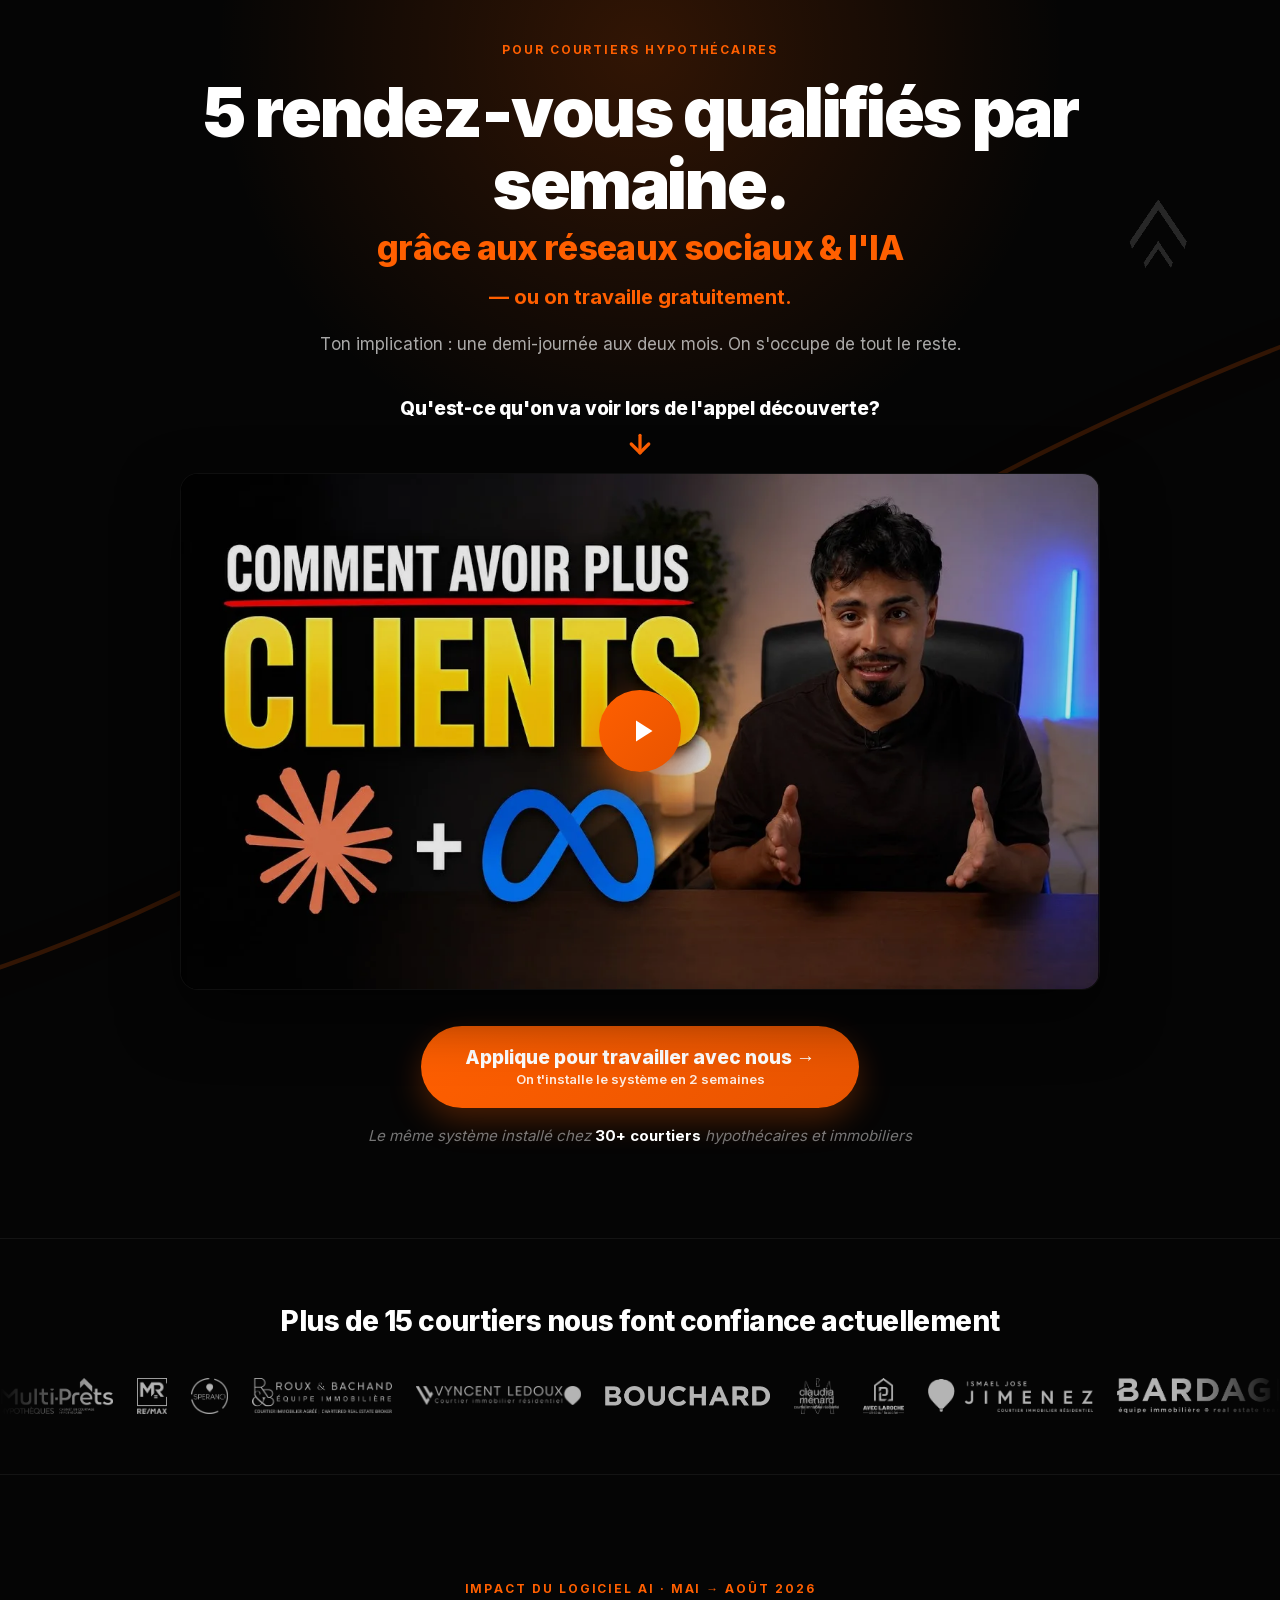
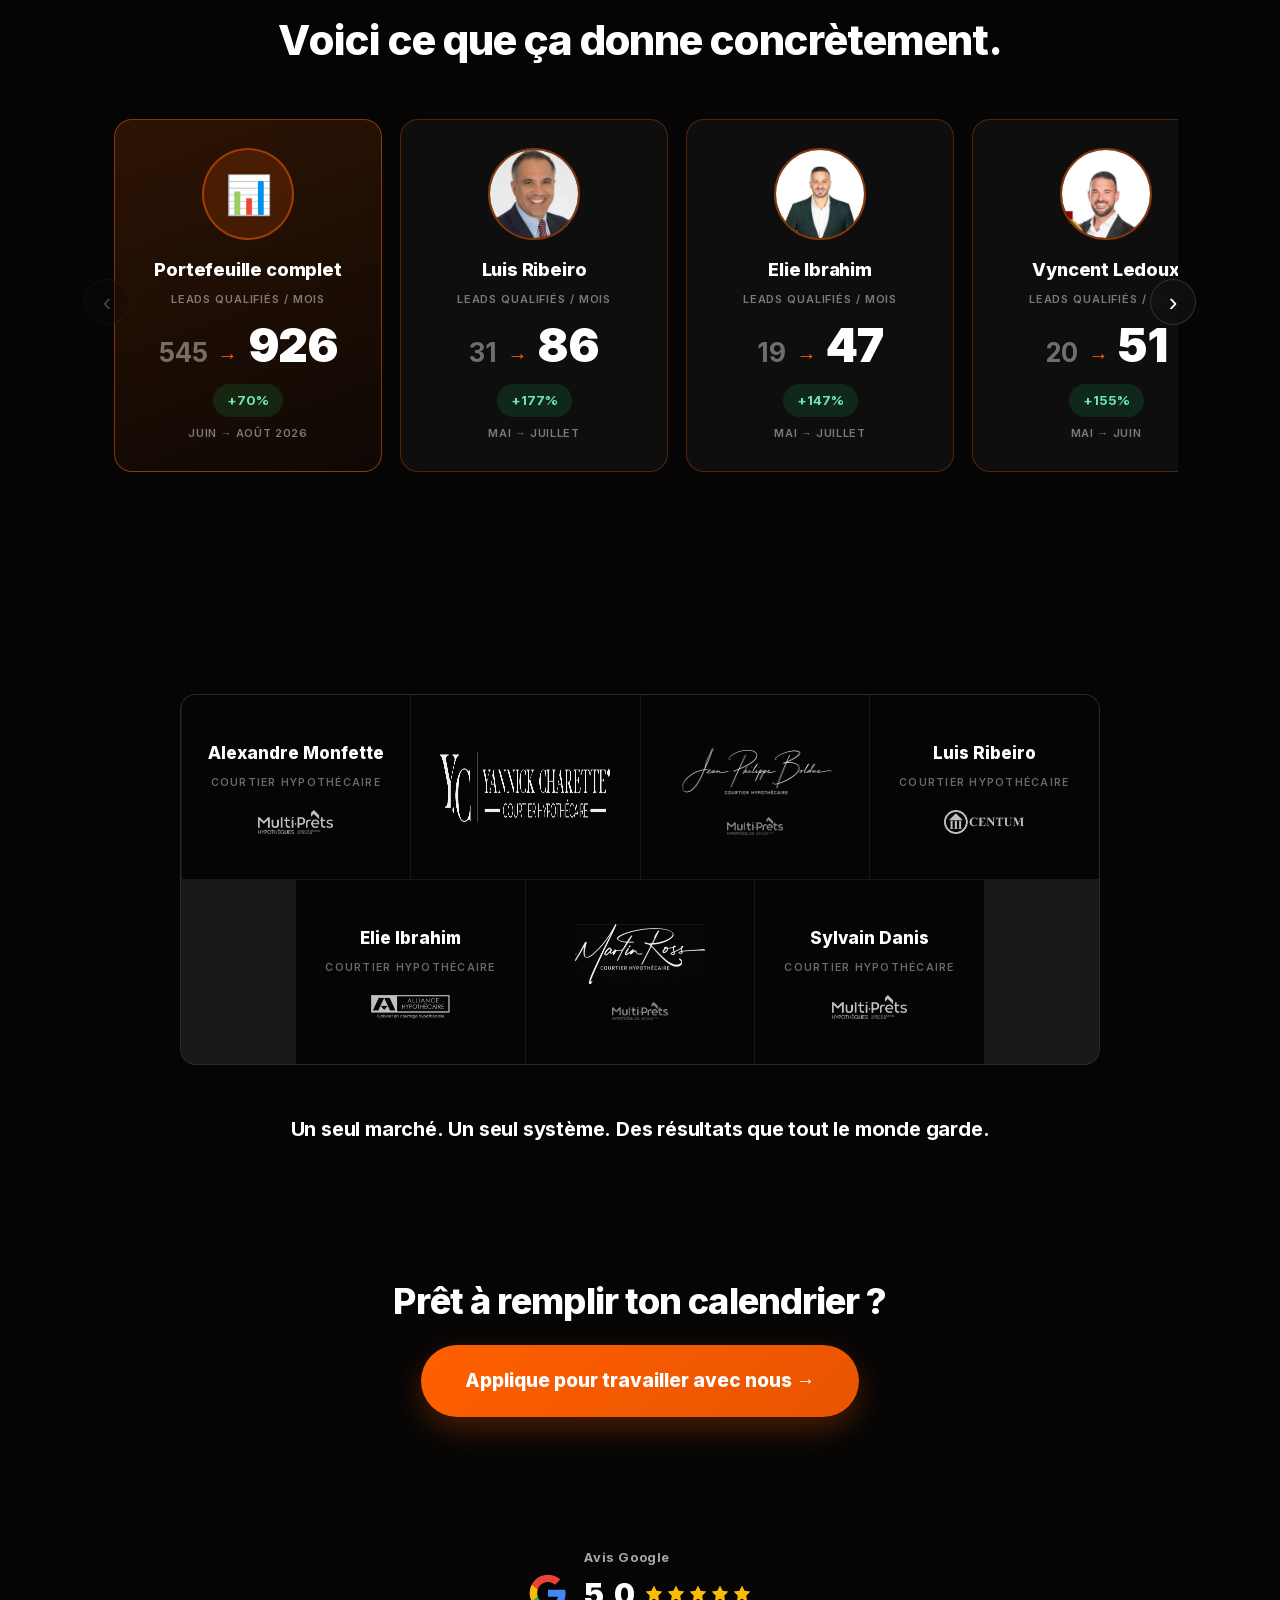
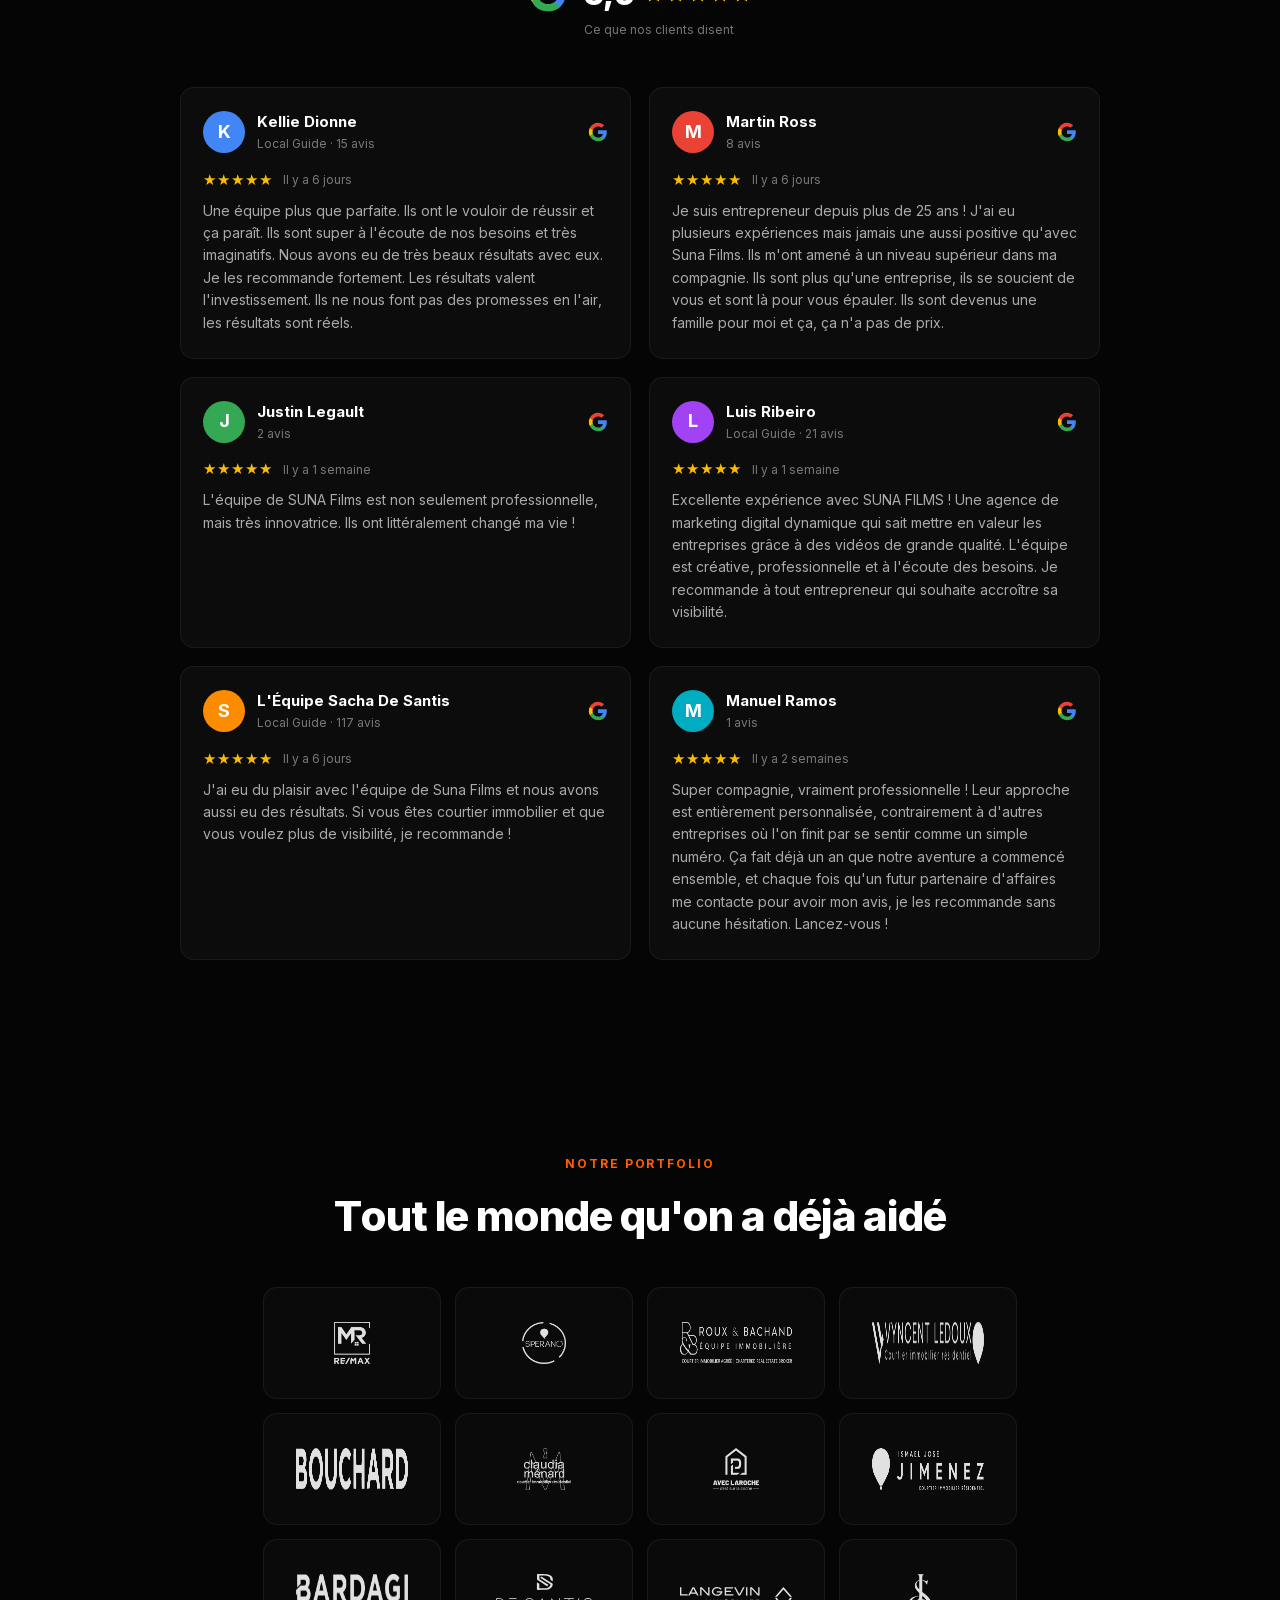
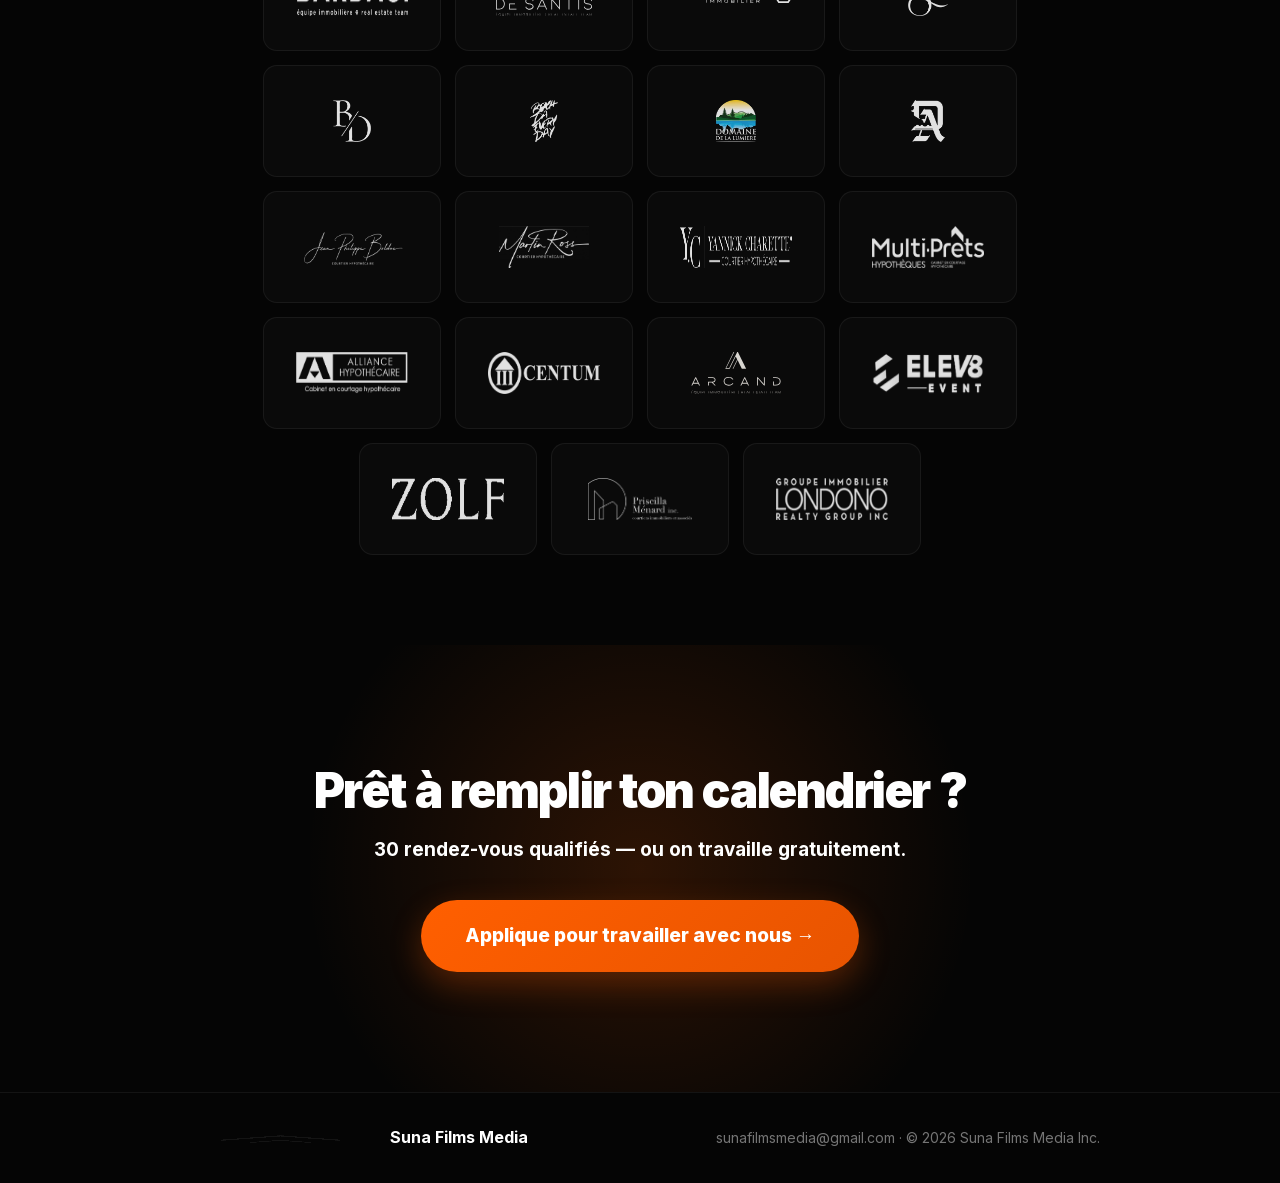
==== index.html @ 37a6407b "Impact: +3 resultats (total portefeuille 926 leads/mois +70%, JP Bolduc, Yannick Charette) - vrais c" ====
<!DOCTYPE html>
<html lang="fr">
<head>
  <meta charset="UTF-8" />
  <meta name="viewport" content="width=device-width, initial-scale=1.0" />
  <title>5 rendez-vous qualifiés par semaine — Suna Films Media</title>
  <meta name="description" content="Pour courtiers hypothécaires : 5 rendez-vous qualifiés par semaine grâce aux réseaux sociaux et l'IA — ou on travaille gratuitement." />

  <!-- Open Graph -->
  <meta property="og:type" content="website" />
  <meta property="og:title" content=" 5 rendez-vous qualifiés par semaine — Suna Films Media" />
  <meta property="og:description" content=" 5 rendez-vous qualifiés par semaine grâce aux réseaux sociaux et l'IA — ou on travaille gratuitement. Installé chez 30+ courtiers." />
  <meta property="og:image" content="/assets/images/sfm-logo.png" />

  <!-- Preconnect YouTube (accélère le VSL) -->
  <link rel="preconnect" href="https://www.youtube.com" />
  <link rel="preconnect" href="https://www.youtube-nocookie.com" />
  <link rel="preconnect" href="https://i.ytimg.com" />
  <link rel="preconnect" href="https://s.ytimg.com" />
  <link rel="dns-prefetch" href="https://www.youtube.com" />
  <link rel="preconnect" href="https://miro.com" />

  <!-- Fonts self-hostées -->
  <link rel="preload" href="/assets/fonts/inter-900.woff2" as="font" type="font/woff2" crossorigin />
  <link rel="preload" href="/assets/fonts/inter-400.woff2" as="font" type="font/woff2" crossorigin />
  <link rel="preload" href="/assets/fonts/inter-800.woff2" as="font" type="font/woff2" crossorigin />
  <style>
/* Inter self-hosté (subset latin) */
@font-face{font-family:'Inter';font-style:normal;font-weight:400;font-display:swap;src:url('/assets/fonts/inter-400.woff2') format('woff2');unicode-range:U+0000-00FF, U+0131, U+0152-0153, U+02BB-02BC, U+02C6, U+02DA, U+02DC, U+0304, U+0308, U+0329, U+2000-206F, U+20AC, U+2122, U+2191, U+2193, U+2212, U+2215, U+FEFF, U+FFFD;}
@font-face{font-family:'Inter';font-style:normal;font-weight:600;font-display:swap;src:url('/assets/fonts/inter-600.woff2') format('woff2');unicode-range:U+0000-00FF, U+0131, U+0152-0153, U+02BB-02BC, U+02C6, U+02DA, U+02DC, U+0304, U+0308, U+0329, U+2000-206F, U+20AC, U+2122, U+2191, U+2193, U+2212, U+2215, U+FEFF, U+FFFD;}
@font-face{font-family:'Inter';font-style:normal;font-weight:700;font-display:swap;src:url('/assets/fonts/inter-700.woff2') format('woff2');unicode-range:U+0000-00FF, U+0131, U+0152-0153, U+02BB-02BC, U+02C6, U+02DA, U+02DC, U+0304, U+0308, U+0329, U+2000-206F, U+20AC, U+2122, U+2191, U+2193, U+2212, U+2215, U+FEFF, U+FFFD;}
@font-face{font-family:'Inter';font-style:normal;font-weight:800;font-display:swap;src:url('/assets/fonts/inter-800.woff2') format('woff2');unicode-range:U+0000-00FF, U+0131, U+0152-0153, U+02BB-02BC, U+02C6, U+02DA, U+02DC, U+0304, U+0308, U+0329, U+2000-206F, U+20AC, U+2122, U+2191, U+2193, U+2212, U+2215, U+FEFF, U+FFFD;}
@font-face{font-family:'Inter';font-style:normal;font-weight:900;font-display:swap;src:url('/assets/fonts/inter-900.woff2') format('woff2');unicode-range:U+0000-00FF, U+0131, U+0152-0153, U+02BB-02BC, U+02C6, U+02DA, U+02DC, U+0304, U+0308, U+0329, U+2000-206F, U+20AC, U+2122, U+2191, U+2193, U+2212, U+2215, U+FEFF, U+FFFD;}

/* ============================================================= */
/* SUNA FILMS MEDIA — Landing /ai                                 */
/* ============================================================= */

:root {
  --bg:          #050505;
  --surface:     #101010;
  --brand:       #FF5F00;
  --brand-dark:  #E85400;
  --text:        #FFFFFF;
  --text-muted:  rgba(255,255,255,0.65);
  --text-dim:    rgba(255,255,255,0.45);
  --border:      rgba(255,255,255,0.06);
  --success:     #22c55e;
  --success-lt:  #6EE7B7;
  --danger:      #FCA5A5;
}

/* ---------- Reset ---------- */
*, *::before, *::after { box-sizing: border-box; margin: 0; padding: 0; }

html { scroll-behavior: smooth; -webkit-text-size-adjust: 100%; }

body {
  background: var(--bg);
  color: var(--text);
  font-family: 'Inter', -apple-system, BlinkMacSystemFont, 'Segoe UI', sans-serif;
  font-size: 16px;
  line-height: 1.6;
  -webkit-font-smoothing: antialiased;
  -moz-osx-font-smoothing: grayscale;
  overflow-x: hidden;
}

img { max-width: 100%; display: block; }
a { color: inherit; text-decoration: none; }

/* ---------- Layout ---------- */
.lp-container {
  width: 100%;
  max-width: 960px;
  margin: 0 auto;
  padding: 0 20px;
}

.lp-section-head { text-align: center; max-width: 780px; margin: 0 auto 48px; }

/* ---------- Typography helpers ---------- */
.lp-eyebrow {
  display: inline-block;
  font-size: 12px;
  font-weight: 700;
  letter-spacing: 0.16em;
  text-transform: uppercase;
  color: var(--brand);
  margin-bottom: 18px;
}

.lp-h2 {
  font-size: clamp(26px, 4vw, 42px);
  font-weight: 800;
  line-height: 1.12;
  letter-spacing: -0.025em;
}

.lp-section-head__sub {
  margin-top: 16px;
  color: var(--text-muted);
  font-size: clamp(15px, 2vw, 17px);
  line-height: 1.6;
}

/* ---------- Buttons ---------- */
.lp-btn {
  display: inline-flex;
  align-items: center;
  justify-content: center;
  gap: 8px;
  font-family: inherit;
  cursor: pointer;
  border: none;
  border-radius: 999px;
  font-weight: 700;
  text-align: center;
  transition: transform 0.2s ease, box-shadow 0.2s ease, background 0.2s ease;
}

.lp-btn--primary {
  background: linear-gradient(135deg, #FF5F00 0%, #E85400 100%);
  color: #fff;
  padding: 15px 30px;
  box-shadow: 0 12px 32px rgba(255,95,0,0.28);
}
.lp-btn--primary:hover {
  transform: translateY(-2px);
  box-shadow: 0 16px 42px rgba(255,95,0,0.45);
}
.lp-btn--primary:disabled {
  opacity: 0.6;
  cursor: not-allowed;
  transform: none;
  box-shadow: 0 12px 32px rgba(255,95,0,0.18);
}

.lp-btn--lg {
  padding: 19px 40px;
  font-size: 18px;
}

/* CTAs principaux (hero / mid / final) : gros et faciles à cliquer */
.lp-track-cta.lp-btn--lg {
  padding: 21px 44px;
  font-size: 19px;
  font-weight: 800;
}

/* ============================================================= */
/* SECTION 1 — HERO                                              */
/* ============================================================= */
.lp-hero {
  position: relative;
  overflow: hidden;
  padding: 40px 0 90px;
  text-align: center;
}

.lp-hero__glow {
  position: absolute;
  top: -300px; left: 50%; transform: translateX(-50%);
  width: 1100px; height: 700px;
  background: radial-gradient(circle, rgba(255,95,0,0.18) 0%, transparent 65%);
  z-index: 0;
  pointer-events: none;
}

.lp-hero__inner { position: relative; z-index: 2; }

/* Le compteur et l'eyebrow sur des lignes séparées (l'eyebrow passe dessous) */
.lp-hero__inner > .lp-eyebrow { display: block; }
.lp-hero__scarcity {
  display: inline-flex;
  align-items: center;
  gap: 9px;
  margin-bottom: 14px;
  padding: 8px 16px;
  border-radius: 999px;
  background: rgba(255,95,0,0.1);
  border: 1px solid rgba(255,95,0,0.35);
  color: #fff;
  font-size: 13px;
  font-weight: 700;
  letter-spacing: 0.01em;
}
.lp-hero__scarcity-dot {
  width: 9px;
  height: 9px;
  border-radius: 999px;
  background: var(--brand);
  box-shadow: 0 0 0 0 rgba(255,95,0,0.6);
  animation: scarcity-pulse 1.8s ease-out infinite;
}
@keyframes scarcity-pulse {
  0%   { box-shadow: 0 0 0 0 rgba(255,95,0,0.55); }
  70%  { box-shadow: 0 0 0 8px rgba(255,95,0,0); }
  100% { box-shadow: 0 0 0 0 rgba(255,95,0,0); }
}

.lp-hero__title {
  font-size: clamp(36px, 6.2vw, 68px);
  font-weight: 900;
  line-height: 1.05;
  letter-spacing: -0.035em;
  margin-bottom: 14px;
}

.lp-hero__title-accent {
  display: block;
  font-size: 0.5em;
  font-weight: 800;
  color: var(--brand);
  letter-spacing: -0.02em;
  margin-top: 8px;
  line-height: 1.15;
}

/* Titre "hook" (phrase complète) : plus petit et lisible que le titre géant */
.lp-hero__title--hook {
  font-size: clamp(25px, 4.1vw, 42px);
  line-height: 1.2;
  letter-spacing: -0.02em;
  font-weight: 800;
  max-width: 860px;
  margin: 0 auto 16px;
}
.lp-hero__hl { color: var(--brand); }

/* CTA sur 2 lignes (texte principal + sous-texte) */
.lp-cta-stack {
  flex-direction: column;
  gap: 3px;
  padding-top: 17px;
  padding-bottom: 17px;
  line-height: 1.15;
}
.lp-cta-stack__main { font-size: 19px; font-weight: 800; }
.lp-cta-stack__sub { font-size: 13px; font-weight: 600; opacity: 0.88; }

/* Ligne de réassurance sous le CTA */
.lp-hero__reassure {
  margin-top: 16px;
  font-size: clamp(13px, 1.7vw, 15px);
  font-style: italic;
  color: var(--text-dim);
}
.lp-hero__reassure strong { color: #fff; font-style: normal; }

/* Ligne de confiance sous le sous-titre */
.lp-hero__trust {
  margin-top: 14px;
  font-size: clamp(13px, 1.7vw, 15px);
  color: var(--text-dim);
  letter-spacing: 0.01em;
}
.lp-hero__trust strong { color: #fff; }

.lp-hero__guarantee {
  font-size: clamp(15px, 2vw, 20px);
  color: var(--brand);
  font-weight: 700;
  margin-bottom: 18px;
}

/* Flèche + phrase au-dessus de la vidéo */
.lp-hero__vsl-cue {
  display: flex;
  flex-direction: column;
  align-items: center;
  gap: 4px;
  margin-bottom: 14px;
}
.lp-hero__vsl-text {
  font-size: clamp(15px, 2.2vw, 19px);
  font-weight: 800;
  color: #fff;
  letter-spacing: -0.01em;
}
.lp-hero__vsl-arrow {
  width: 30px;
  height: 30px;
  color: var(--brand);
  animation: vsl-arrow-bounce 1.4s ease-in-out infinite;
}
@keyframes vsl-arrow-bounce {
  0%, 100% { transform: translateY(0); }
  50%      { transform: translateY(7px); }
}

.lp-hero__sub {
  font-size: clamp(14px, 1.8vw, 17px);
  color: var(--text-muted);
  margin-bottom: 36px;
}

/* Stage + dégradé qui balaie derrière la vidéo (droite → gauche) */
.lp-hero__video-stage { position: relative; }
.lp-video-swish {
  position: absolute;
  inset: -34px;
  z-index: 0;
  border-radius: 40px;
  background: linear-gradient(100deg,
    transparent 22%,
    rgba(255,95,0,0.30) 40%,
    rgba(255,95,0,0.75) 50%,
    rgba(255,95,0,0.30) 60%,
    transparent 78%);
  background-size: 260% 100%;
  filter: blur(30px);
  opacity: 0;
  /* 1 balayage (~2,4 s) puis invisible jusqu'au prochain cycle : 1 fois / 30 s */
  animation: video-swish 30s linear infinite;
  pointer-events: none;
}
@keyframes video-swish {
  0%    { background-position: 135% 0;  opacity: 0; }
  1%    { opacity: 0.9; }
  8%    { background-position: -135% 0; opacity: 0.9; }
  9%    { opacity: 0; }
  100%  { background-position: -135% 0; opacity: 0; }
}
@media (prefers-reduced-motion: reduce) {
  .lp-video-swish { animation: none; opacity: 0; }
}

.lp-hero__video {
  position: relative;
  z-index: 1;
  width: 100%;
  aspect-ratio: 16 / 9;
  border-radius: 18px;
  overflow: hidden;
  border: 1px solid var(--border);
  box-shadow: 0 24px 60px rgba(0,0,0,0.55);
  margin-bottom: 36px;
  background: #000;
}
.lp-hero__video iframe {
  position: absolute;
  inset: 0;
  width: 100%;
  height: 100%;
  border: 0;
}

/* Miniature cliquable (facade) */
.lp-video-facade {
  position: absolute;
  inset: 0;
  width: 100%;
  height: 100%;
  border: 0;
  padding: 0;
  cursor: pointer;
  background-color: #000;
  display: flex;
  align-items: center;
  justify-content: center;
  -webkit-tap-highlight-color: transparent;
}
.lp-video-facade__poster {
  position: absolute;
  inset: 0;
  width: 100%;
  height: 100%;
  object-fit: cover;
}
.lp-video-facade::after {
  content: "";
  position: absolute;
  inset: 0;
  background: rgba(0,0,0,0.10);
  transition: background 0.2s ease;
}
.lp-video-facade:hover::after { background: rgba(0,0,0,0); }
.lp-video-facade__play {
  position: relative;
  z-index: 1;
  width: 82px;
  height: 82px;
  border-radius: 999px;
  background: linear-gradient(135deg, #FF5F00 0%, #E85400 100%);
  box-shadow: 0 14px 36px rgba(255,95,0,0.5);
  display: flex;
  align-items: center;
  justify-content: center;
  transition: transform 0.2s ease;
  animation: facade-pulse 2s ease-in-out infinite;
}
.lp-video-facade:hover .lp-video-facade__play { transform: scale(1.07); }
.lp-video-facade__play svg { width: 36px; height: 36px; color: #fff; margin-left: 4px; }
@keyframes facade-pulse {
  0%, 100% { box-shadow: 0 14px 36px rgba(255,95,0,0.5); }
  50%      { box-shadow: 0 16px 46px rgba(255,95,0,0.7); }
}

/* Overlay « Activer le son » — couvre la vidéo tant qu'elle est muette */
.lp-video-unmute {
  position: absolute;
  inset: 0;
  z-index: 3;
  display: flex;
  flex-direction: column;
  align-items: center;
  justify-content: center;
  gap: 14px;
  width: 100%;
  height: 100%;
  border: 0;
  cursor: pointer;
  color: #fff;
  font-family: inherit;
  background: rgba(5, 5, 5, 0.42);
  transition: opacity 0.3s ease, visibility 0.3s ease;
  -webkit-tap-highlight-color: transparent;
}
.lp-video-unmute.is-hidden { opacity: 0; visibility: hidden; pointer-events: none; }

/* Fausse barre de progression du VSL (~20 s) */
.lp-vsl-bar {
  position: absolute;
  left: 0; right: 0; bottom: 0;
  height: 6px;
  background: rgba(255,255,255,0.18);
  z-index: 2;
  pointer-events: none;
}
.lp-vsl-bar__fill {
  display: block;
  height: 100%;
  width: 0;
  background: linear-gradient(90deg, #FF5F00, #E85400);
  box-shadow: 0 0 10px rgba(255,95,0,0.6);
}
.lp-vsl-bar__fill.is-running { animation: vsl-bar 20s linear forwards; }
@keyframes vsl-bar { from { width: 0; } to { width: 100%; } }

.lp-video-unmute__icon {
  display: flex;
  align-items: center;
  justify-content: center;
  width: 72px;
  height: 72px;
  border-radius: 999px;
  background: linear-gradient(135deg, #FF5F00 0%, #E85400 100%);
  box-shadow: 0 12px 32px rgba(255, 95, 0, 0.45);
  animation: unmute-pulse 2s ease-in-out infinite;
}
.lp-video-unmute__icon svg { width: 34px; height: 34px; }
.lp-video-unmute__label {
  font-size: clamp(15px, 2.4vw, 18px);
  font-weight: 800;
  letter-spacing: -0.01em;
  padding: 9px 20px;
  border-radius: 999px;
  background: rgba(0, 0, 0, 0.55);
  backdrop-filter: blur(4px);
  -webkit-backdrop-filter: blur(4px);
}
@keyframes unmute-pulse {
  0%, 100% { transform: scale(1); box-shadow: 0 12px 32px rgba(255,95,0,0.45); }
  50%      { transform: scale(1.06); box-shadow: 0 16px 42px rgba(255,95,0,0.6); }
}

/* ---------- Trajectoire "condor" ---------- */
.lp-bg-trajectory {
  position: absolute;
  inset: 0;
  z-index: 1;
  opacity: 0;
  animation: traj-fade 2.2s ease-out 0.4s forwards;
  pointer-events: none;
}
.lp-bg-trajectory svg { width: 100%; height: 100%; }
.lp-bg-trajectory path {
  stroke: rgba(255,95,0,0.18);
  stroke-width: 2.5;
  stroke-linecap: round;
  stroke-dasharray: 2600;
  stroke-dashoffset: 2600;
  animation: traj-draw 4.5s cubic-bezier(0.4,0,0.2,1) 0.8s forwards;
  filter: drop-shadow(0 0 12px rgba(255,95,0,0.3));
}
.lp-bg-trajectory__bird {
  position: absolute; top: 10%; right: 6%;
  width: 90px; opacity: 0;
  filter: brightness(0) invert(1);
  animation: bird-in 1.8s ease-out 3.6s forwards, bird-float 5s ease-in-out 3.6s infinite;
}

@keyframes traj-fade { to { opacity: 1; } }
@keyframes traj-draw { to { stroke-dashoffset: 0; } }
@keyframes bird-in {
  from { opacity: 0; transform: translateY(20px) scale(0.85); }
  to   { opacity: 0.14; transform: translateY(0) scale(1); }
}
@keyframes bird-float {
  0%,100% { transform: translate(0,0); }
  50%     { transform: translate(-4px,-10px); }
}

/* ============================================================= */
/* SECTION 2 — LOGOS marquee                                    */
/* ============================================================= */
.lp-logos { padding: 60px 0; border-top: 1px solid var(--border); border-bottom: 1px solid var(--border); }
.lp-logos__headline {
  text-align: center;
  font-size: clamp(20px, 2.8vw, 28px);
  font-weight: 800;
  letter-spacing: -0.02em;
  color: #fff;
  margin-bottom: 34px;
  padding: 0 20px;
}
.lp-logos__title {
  text-align: center;
  font-size: 12px;
  font-weight: 600;
  letter-spacing: 0.18em;
  text-transform: uppercase;
  color: var(--text-dim);
  margin-bottom: 36px;
}

.marquee {
  overflow: hidden;
  -webkit-mask-image: linear-gradient(to right, transparent 0%, black 8%, black 92%, transparent 100%);
  mask-image: linear-gradient(to right, transparent 0%, black 8%, black 92%, transparent 100%);
}
.marquee__track {
  display: flex;
  gap: 24px;
  width: max-content;
  align-items: center;
  animation: marquee-scroll 28s linear infinite;
}
/* Les logos sont pré-normalisés en blanc sur transparent : aucun filtre nécessaire.
   max-width borne les logos très larges (certains font 8:1) pour garder un rythme régulier. */
.marquee__logo {
  height: 36px;
  width: auto;
  max-width: 165px;
  object-fit: contain;
  opacity: 0.7;
  flex: 0 0 auto;
  transition: opacity 0.25s ease;
}
.marquee__logo:hover { opacity: 1; }
@keyframes marquee-scroll {
  from { transform: translateX(0); }
  to   { transform: translateX(-50%); }
}

/* ============================================================= */
/* SECTION 2B — APPLICATION (form inline)                       */
/* ============================================================= */
.lp-apply { padding: 80px 0; }
.lp-apply__card {
  max-width: 520px;
  margin: 0 auto;
  text-align: center;
  background: var(--surface);
  border: 1px solid rgba(255,95,0,0.28);
  border-radius: 18px;
  padding: 40px 34px;
  box-shadow: 0 24px 60px rgba(0,0,0,0.4);
}
.lp-apply__title {
  font-size: clamp(24px, 3.6vw, 34px);
  font-weight: 800;
  letter-spacing: -0.025em;
  line-height: 1.12;
  margin: 4px 0 10px;
}
.lp-apply__sub {
  color: var(--text-muted);
  font-size: clamp(14px, 2vw, 16px);
  line-height: 1.55;
  margin-bottom: 26px;
}
.lp-apply__form { text-align: left; }
.lp-apply__form .lp-form__submit { margin-top: 6px; }

/* Form dans la modal : pas de double fond/bordure (la modal les fournit) */
.lp-apply__card--modal {
  background: none;
  border: none;
  box-shadow: none;
  padding: 0;
  max-width: none;
}
.lp-modal__box--apply { max-width: 460px; }

/* Page offre : form directement sous le hero */
.lp-hero--offer { padding: 40px 0 20px; }
.lp-apply__card--offer { margin-top: 30px; }

/* Sur mobile : offre compacte pour voir le form dès l'arrivée */
@media (max-width: 640px) {
  .lp-hero--offer { padding: 20px 0 6px; }
  .lp-hero--offer .lp-hero__title { font-size: clamp(27px, 8.4vw, 40px); line-height: 1.05; }
  .lp-hero--offer .lp-hero__guarantee { margin-bottom: 0; }
  .lp-hero--offer + .lp-apply { padding-top: 18px; }
}

/* CTA mid-funnel */
.lp-midcta { padding: 30px 0 90px; text-align: center; }
.lp-midcta__title {
  font-size: clamp(24px, 3.4vw, 36px);
  font-weight: 800;
  letter-spacing: -0.025em;
  line-height: 1.12;
  margin: 6px 0 24px;
}

/* Barre de progression */
.lp-apply__progress {
  height: 5px;
  border-radius: 999px;
  background: rgba(255,255,255,0.08);
  overflow: hidden;
  margin-bottom: 8px;
}
.lp-apply__progress-bar {
  display: block;
  height: 100%;
  width: 25%;
  border-radius: 999px;
  background: linear-gradient(90deg, #FF5F00, #E85400);
  transition: width 0.35s ease;
}
.lp-apply__count {
  text-align: right;
  font-size: 12px;
  font-weight: 700;
  color: var(--text-dim);
  margin-bottom: 20px;
}

/* Étapes (une à la fois) */
.lp-apply__step { display: none; }
.lp-apply__step.is-active { display: block; animation: step-in 0.3s ease; }
@keyframes step-in {
  from { opacity: 0; transform: translateY(8px); }
  to   { opacity: 1; transform: translateY(0); }
}
.lp-apply__step > label {
  display: block;
  font-size: clamp(17px, 2.4vw, 21px);
  font-weight: 700;
  color: #fff;
  margin-bottom: 16px;
  letter-spacing: -0.01em;
}
.lp-apply__step input:not([type=hidden]) {
  width: 100%;
  background: #050505;
  border: 1px solid rgba(255,255,255,0.1);
  border-radius: 10px;
  padding: 15px 16px;
  color: #fff;
  font-family: inherit;
  font-size: 16px;
  margin-bottom: 18px;
  transition: border-color 0.2s ease;
}
.lp-apply__step input:not([type=hidden]):focus { outline: none; border-color: var(--brand); }
.lp-apply__step .lp-btn { width: 100%; }

/* Navigation retour / suivant */
.lp-apply__nav { display: flex; align-items: center; gap: 12px; }
.lp-apply__nav .lp-btn { flex: 1 1 auto; }
.lp-apply__back {
  flex: 0 0 auto;
  background: none;
  border: none;
  color: var(--text-dim);
  font-family: inherit;
  font-size: 14px;
  font-weight: 600;
  cursor: pointer;
  padding: 8px 4px;
  transition: color 0.2s;
}
.lp-apply__back:hover { color: #fff; }

/* Choix (domaine) */
.lp-apply__choices { display: flex; flex-direction: column; gap: 10px; margin-bottom: 20px; }
.lp-apply__choices.is-error .lp-apply__choice { border-color: var(--danger); }
.lp-apply__choice {
  width: 100%;
  text-align: left;
  background: #050505;
  border: 1px solid rgba(255,255,255,0.12);
  border-radius: 12px;
  padding: 15px 18px;
  color: #fff;
  font-family: inherit;
  font-size: 15px;
  font-weight: 600;
  cursor: pointer;
  transition: border-color 0.2s, background 0.2s;
}
.lp-apply__choice:hover { border-color: rgba(255,95,0,0.5); }
.lp-apply__choice.is-selected {
  border-color: var(--brand);
  background: rgba(255,95,0,0.12);
}

/* ============================================================= */
/* SECTION 3 — IMPACT                                           */
/* ============================================================= */
.lp-impact { padding: 100px 0; }

/* ---------- Slider horizontal (scroll-snap + flèches) ---------- */
.lp-slider {
  position: relative;
  max-width: 1100px;
  margin: 0 auto;
  padding: 0 12px;
}
.lp-slider__track {
  display: flex;
  gap: 18px;
  overflow-x: auto;
  scroll-snap-type: x mandatory;
  scroll-behavior: smooth;
  padding: 8px 12px 22px;
  -webkit-overflow-scrolling: touch;
  scrollbar-width: none;
}
.lp-slider__track::-webkit-scrollbar { display: none; }

.lp-slider__arrow {
  position: absolute;
  top: 50%;
  transform: translateY(-50%);
  z-index: 4;
  width: 46px;
  height: 46px;
  display: flex;
  align-items: center;
  justify-content: center;
  border: 1px solid rgba(255,255,255,0.14);
  background: rgba(16,16,16,0.9);
  color: #fff;
  border-radius: 999px;
  font-size: 26px;
  line-height: 1;
  cursor: pointer;
  transition: background 0.2s, border-color 0.2s, opacity 0.2s;
  backdrop-filter: blur(4px);
}
.lp-slider__arrow:hover { background: var(--brand); border-color: var(--brand); }
.lp-slider__arrow--prev { left: -6px; }
.lp-slider__arrow--next { right: -6px; }
.lp-slider__arrow[disabled] { opacity: 0.25; cursor: default; }
@media (max-width: 720px) { .lp-slider__arrow { display: none; } }

/* ---------- Carte impact avec photo ---------- */
.lp-icard {
  flex: 0 0 268px;
  scroll-snap-align: center;
  background: rgba(255,255,255,0.04);
  border: 1px solid rgba(255,95,0,0.28);
  border-radius: 18px;
  padding: 28px 24px 26px;
  display: flex;
  flex-direction: column;
  align-items: center;
  text-align: center;
  transition: transform 0.25s ease, border-color 0.25s ease;
}
.lp-icard:hover { transform: translateY(-4px); border-color: rgba(255,95,0,0.55); }
.lp-icard__photo {
  width: 92px;
  height: 92px;
  border-radius: 999px;
  object-fit: cover;
  border: 2px solid rgba(255,95,0,0.5);
  margin-bottom: 16px;
}
.lp-icard__body { display: flex; flex-direction: column; align-items: center; gap: 6px; width: 100%; }
.lp-icard__name { font-size: 18px; font-weight: 800; color: #fff; letter-spacing: -0.01em; }
.lp-icard__metric {
  font-size: 11px; font-weight: 600; letter-spacing: 0.08em;
  text-transform: uppercase; color: var(--text-dim);
}
.lp-icard__prog {
  display: flex; align-items: baseline; justify-content: center;
  gap: 10px; margin: 8px 0 4px;
}
.lp-icard__from { font-size: 26px; color: rgba(255,255,255,0.4); font-weight: 700; }
.lp-icard__arrow { font-size: 20px; color: var(--brand); }
.lp-icard__to { font-size: 46px; font-weight: 900; color: #fff; letter-spacing: -0.03em; line-height: 1; }
.lp-icard__single {
  font-size: 52px; font-weight: 900; color: #fff;
  letter-spacing: -0.03em; line-height: 1; margin: 10px 0 4px;
}
.lp-icard__pct {
  padding: 6px 14px;
  background: rgba(34,197,94,0.14);
  color: var(--success-lt);
  border-radius: 999px;
  font-weight: 700;
  font-size: 13px;
}
.lp-icard__period {
  font-size: 11px; font-weight: 600; letter-spacing: 0.06em;
  text-transform: uppercase; color: var(--text-dim); margin-top: 2px;
}

/* Carte « total portefeuille » (résultat agrégé, sans photo) */
.lp-icard--total {
  background: linear-gradient(160deg, rgba(255,95,0,0.16), rgba(255,95,0,0.04));
  border-color: rgba(255,95,0,0.5);
}
.lp-icard__badge {
  width: 92px; height: 92px; border-radius: 999px;
  display: flex; align-items: center; justify-content: center;
  margin-bottom: 16px; font-size: 38px; line-height: 1;
  background: rgba(255,95,0,0.16); border: 2px solid rgba(255,95,0,0.5);
}

/* Carte à logo (au lieu d'un portrait) — logos déjà blancs sur transparent */
.lp-icard__logo {
  width: 100%; height: 72px; min-height: 72px;
  display: flex; align-items: center; justify-content: center;
  padding: 8px 14px; margin-bottom: 16px;
  background: rgba(255,255,255,0.05);
  border: 1px solid rgba(255,95,0,0.35);
  border-radius: 14px;
}
.lp-icard__logo img {
  max-height: 44px; max-width: 190px;
  width: auto; height: auto; object-fit: contain;
  opacity: 0.95; display: block;
}

/* ============================================================= */
/* SECTION 4B — SYSTÈME (aperçu Miro verrouillé)                */
/* ============================================================= */
.lp-system { padding: 100px 0; }
.lp-system__wrap {
  position: relative;
  width: 100%;
  /* Hauteur responsive SANS aspect-ratio : la largeur reste 100% du conteneur.
     (aspect-ratio + min-height dérivait la largeur de la hauteur → débordait le mobile) */
  height: clamp(430px, 52vw, 600px);
  border-radius: 16px;
  overflow: hidden;
  border: 1px solid var(--border);
  background: var(--surface);
  max-width: 1000px;
  margin: 0 auto;
}
.lp-system__poster {
  position: absolute;
  inset: 0;
  width: 100%;
  height: 100%;
  object-fit: cover;
  object-position: center;
  filter: blur(6px);
  transform: scale(1.04); /* masque les bords nets du flou */
  transition: filter 0.5s ease, transform 0.5s ease;
}
.lp-system__poster.is-clear { filter: none; transform: none; }

/* Bouton « ouvrir en grand » — apparaît une fois débloqué */
.lp-system__open {
  position: absolute;
  bottom: 16px;
  right: 16px;
  z-index: 3;
  padding: 10px 18px;
  border-radius: 999px;
  background: rgba(16,16,16,0.92);
  border: 1px solid rgba(255,255,255,0.16);
  color: #fff;
  font-size: 13px;
  font-weight: 700;
  opacity: 0;
  visibility: hidden;
  transform: translateY(6px);
  transition: opacity 0.4s ease, transform 0.4s ease, visibility 0.4s ease, background 0.2s;
  backdrop-filter: blur(4px);
}
.lp-system__open:hover { background: var(--brand); border-color: var(--brand); }
.lp-system__open.is-visible { opacity: 1; visibility: visible; transform: translateY(0); }

.lp-system__overlay {
  position: absolute;
  inset: 0;
  display: flex;
  align-items: center;
  justify-content: center;
  padding: 20px;
  background: rgba(5,5,5,0.5);
  backdrop-filter: blur(1.5px);
  -webkit-backdrop-filter: blur(1.5px);
  transition: opacity 0.4s ease, visibility 0.4s ease;
}
.lp-system__overlay.is-hidden { opacity: 0; visibility: hidden; pointer-events: none; }

/* ============================================================= */
/* PAGE /rendez-vous — header, hero, FAQ                        */
/* ============================================================= */
.lp-rvheader { border-bottom: 1px solid var(--border); padding: 16px 0; }
.lp-rvheader__inner { display: flex; align-items: center; justify-content: space-between; }
.lp-rvheader__step {
  font-size: 12px; font-weight: 700; letter-spacing: 0.12em;
  text-transform: uppercase; color: var(--brand);
}

.lp-rvhero { position: relative; overflow: hidden; padding: 64px 0 24px; text-align: center; }
.lp-rvhero__glow {
  position: absolute; top: -240px; left: 50%; transform: translateX(-50%);
  width: 900px; height: 520px; pointer-events: none; z-index: 0;
  background: radial-gradient(circle, rgba(255,95,0,0.16) 0%, transparent 65%);
}
.lp-rvhero .lp-container { position: relative; z-index: 2; }
.lp-rvhero__title {
  font-size: clamp(28px, 4.6vw, 46px); font-weight: 900;
  letter-spacing: -0.03em; line-height: 1.08; margin: 10px 0 14px;
}
.lp-rvhero__sub {
  color: var(--text-muted); max-width: 640px; margin: 0 auto;
  font-size: clamp(15px, 2vw, 18px); line-height: 1.6;
}

/* Vidéo VSL sur la page rendez-vous */
.lp-rvvideo { padding: 10px 0 30px; }
.lp-rvvideo .lp-hero__video { max-width: 900px; margin: 0 auto; }

/* Calendrier « ouvert » (page rendez-vous : pas de gating) */
.lp-booking__wrap--open { min-height: 0; }
.lp-booking__wrap--open .lp-booking__calendar { filter: none; pointer-events: auto; }

/* FAQ (accordéon natif <details>) */
.lp-faq { padding: 50px 0 100px; }
.lp-faq__list { max-width: 760px; margin: 0 auto; display: flex; flex-direction: column; gap: 12px; }
.lp-faq__item {
  background: rgba(255,255,255,0.03);
  border: 1px solid var(--border);
  border-radius: 12px;
  overflow: hidden;
}
.lp-faq__item summary {
  cursor: pointer;
  padding: 18px 22px;
  font-weight: 700;
  font-size: 16px;
  color: #fff;
  list-style: none;
  display: flex;
  align-items: center;
  justify-content: space-between;
  gap: 16px;
  transition: color 0.2s;
}
.lp-faq__item summary::-webkit-details-marker { display: none; }
.lp-faq__item summary::after {
  content: '+';
  color: var(--brand);
  font-size: 24px;
  font-weight: 400;
  line-height: 1;
  flex: 0 0 auto;
}
.lp-faq__item[open] summary::after { content: '−'; }
.lp-faq__item summary:hover { color: var(--brand); }
.lp-faq__item > div { padding: 0 22px 20px; color: var(--text-muted); line-height: 1.65; font-size: 15px; }
.lp-faq__item > div p { margin: 0; }

/* ============================================================= */
/* SECTION 4 — BOOKING (gated)                                  */
/* ============================================================= */
.lp-booking { padding: 100px 0; }
.lp-booking__wrap {
  position: relative;
  min-height: 720px;
  border-radius: 16px;
  overflow: hidden;
  border: 1px solid var(--border);
  background: var(--surface);
}
.lp-booking__calendar {
  filter: blur(10px);
  pointer-events: none;
  transition: filter 0.4s ease;
}
.lp-booking__calendar iframe { display: block; width: 100%; min-height: 720px; border: 0; }
.lp-booking__calendar.is-unlocked { filter: none; pointer-events: auto; }

.lp-booking__overlay {
  position: absolute;
  inset: 0;
  display: flex;
  align-items: center;
  justify-content: center;
  padding: 20px;
  background: rgba(5,5,5,0.75);
  backdrop-filter: blur(4px);
  -webkit-backdrop-filter: blur(4px);
  transition: opacity 0.4s ease, visibility 0.4s ease;
}
.lp-booking__overlay.is-hidden {
  opacity: 0;
  visibility: hidden;
  pointer-events: none;
}
.lp-booking__gate {
  max-width: 420px;
  text-align: center;
  background: rgba(20,20,20,0.95);
  border: 1px solid var(--border);
  padding: 40px 32px;
  border-radius: 16px;
  box-shadow: 0 30px 70px rgba(0,0,0,0.6);
}
.lp-booking__gate p { color: var(--text-muted); margin-bottom: 22px; }
.lp-booking__gate-label {
  font-size: 12px;
  font-weight: 700;
  letter-spacing: 0.14em;
  text-transform: uppercase;
  color: var(--brand) !important;
  margin-bottom: 12px !important;
}

/* ============================================================= */
/* SECTION 5 — BROKERS MURAL                                    */
/* ============================================================= */
.lp-brokers { padding: 100px 0; }
.lp-brokers__title {
  font-size: clamp(26px, 3.6vw, 40px);
  font-weight: 800;
  line-height: 1.15;
  letter-spacing: -0.02em;
}
.lp-brokers__accent { color: var(--brand); white-space: nowrap; }
.lp-brokers__sub {
  margin-top: 18px;
  color: var(--text-muted);
  font-size: clamp(15px, 2vw, 17px);
}
.lp-brokers__sub strong { color: #fff; }

.lp-brokers__mural {
  display: flex;
  flex-wrap: wrap;
  justify-content: center;
  gap: 1px;
  background: rgba(255,255,255,0.08);
  border: 1px solid rgba(255,255,255,0.08);
  border-radius: 16px;
  overflow: hidden;
  max-width: 1000px;
  margin: 0 auto;
}
.lp-broker-tile {
  flex: 1 1 220px;
  max-width: calc(25% - 1px);
  min-width: 200px;
  background: #050505;
  padding: 44px 20px;
  min-height: 140px;
  display: flex;
  flex-direction: column;
  align-items: center;
  justify-content: center;
  text-align: center;
  gap: 8px;
  transition: background 0.25s ease;
}
.lp-broker-tile:hover { background: rgba(255,95,0,0.05); }

.lp-broker-tile__name { font-size: 17px; font-weight: 800; color: #fff; }
.lp-broker-tile__role {
  font-size: 10.5px;
  font-weight: 600;
  letter-spacing: 0.12em;
  text-transform: uppercase;
  color: rgba(255,255,255,0.4);
}

/* Tous les logos sont pré-normalisés en blanc sur transparent -> aucun filtre CSS. */

/* Tuile logo perso */
.lp-broker-tile--logo img {
  max-width: 90%;
  max-height: 70px;
  width: auto;
  opacity: 0.95;
}

/* Nom + petit logo d'agence */
.lp-broker-tile__agency-logo {
  margin-top: 10px;
  max-height: 24px;
  max-width: 80%;
  width: auto;
  opacity: 0.75;
}

/* Combo : logo perso + agence */
.lp-broker-tile--combo .lp-broker-tile__main-logo {
  max-height: 60px;
  max-width: 90%;
  width: auto;
  opacity: 0.95;
}
.lp-broker-tile--combo .lp-broker-tile__agency-logo { max-height: 18px; opacity: 0.55; }

.lp-brokers__closing {
  text-align: center;
  margin-top: 48px;
  font-size: clamp(16px, 2.2vw, 20px);
  font-weight: 700;
  color: #fff;
  letter-spacing: -0.01em;
}

/* ============================================================= */
/* SECTION 5B — GALERIE CLIENTS                                 */
/* ============================================================= */
.lp-clients { padding: 90px 0; }
.lp-clients__grid {
  display: flex;
  flex-wrap: wrap;
  justify-content: center;
  gap: 14px;
  max-width: 1000px;
  margin: 0 auto;
}
.lp-clients__cell {
  flex: 0 1 178px;
  min-height: 112px;
  display: flex;
  align-items: center;
  justify-content: center;
  padding: 22px 24px;
  background: rgba(255,255,255,0.025);
  border: 1px solid var(--border);
  border-radius: 14px;
  transition: border-color 0.25s ease, background 0.25s ease, transform 0.25s ease;
}
.lp-clients__cell:hover {
  border-color: rgba(255,95,0,0.4);
  background: rgba(255,95,0,0.04);
  transform: translateY(-3px);
}
.lp-clients__cell img {
  max-height: 42px;
  max-width: 88%;
  width: auto;
  opacity: 0.88;
  transition: opacity 0.25s ease;
}
.lp-clients__cell:hover img { opacity: 1; }
@media (max-width: 640px) {
  .lp-clients { padding: 60px 0; }
  .lp-clients__grid { gap: 10px; }
  .lp-clients__cell { flex: 0 1 150px; min-height: 96px; padding: 18px 16px; }
}

/* ============================================================= */
/* SECTION 6 — TESTIMONIALS                                     */
/* ============================================================= */
.lp-testimonials { padding: 100px 0; }
.lp-testimonials__grid {
  display: grid;
  grid-template-columns: repeat(auto-fit, minmax(220px, 1fr));
  gap: 18px;
  max-width: 1100px;
  margin: 0 auto;
}
.lp-tcard {
  background: rgba(255,255,255,0.03);
  border: 1px solid var(--border);
  border-radius: 14px;
  overflow: hidden;
  display: flex;
  flex-direction: column;
}
.lp-tcard__video {
  position: relative;
  aspect-ratio: 9 / 16;
  overflow: hidden;
  background: #000;
}
.lp-tcard__video iframe {
  position: absolute;
  inset: 0;
  width: 100%;
  height: 100%;
  border: 0;
}
.lp-tcard__body { padding: 22px; }
.lp-tcard__name { font-size: 16px; font-weight: 800; color: #fff; }
.lp-tcard__role { font-size: 13px; color: var(--text-dim); margin-top: 2px; }
.lp-tcard__result {
  margin-top: 14px;
  padding-top: 14px;
  border-top: 1px solid var(--border);
  color: var(--brand);
  font-weight: 700;
  font-size: 14px;
}

/* ============================================================= */
/* SECTION 6B — AVIS GOOGLE                                      */
/* ============================================================= */
.lp-reviews { padding: 40px 0 100px; }

.lp-reviews__head {
  display: flex;
  align-items: center;
  justify-content: center;
  gap: 16px;
  margin-bottom: 48px;
  text-align: left;
}
.lp-reviews__g { width: 40px; height: 40px; flex: 0 0 auto; }
.lp-reviews__headtext { display: flex; flex-direction: column; gap: 2px; }
.lp-reviews__label { font-size: 13px; font-weight: 700; letter-spacing: 0.04em; color: var(--text-muted); }
.lp-reviews__rating { display: flex; align-items: center; gap: 10px; }
.lp-reviews__rating strong { font-size: 30px; font-weight: 900; color: #fff; letter-spacing: -0.02em; }
.lp-stars { display: inline-flex; gap: 2px; }
.lp-stars svg { width: 20px; height: 20px; fill: #FBBC04; }
.lp-reviews__count { font-size: 12px; color: var(--text-dim); }

.lp-reviews__grid {
  display: grid;
  grid-template-columns: repeat(auto-fit, minmax(300px, 1fr));
  gap: 18px;
  max-width: 1100px;
  margin: 0 auto;
}
.lp-review {
  background: rgba(255,255,255,0.03);
  border: 1px solid var(--border);
  border-radius: 14px;
  padding: 22px 22px 24px;
  display: flex;
  flex-direction: column;
}
.lp-review__top { display: flex; align-items: center; gap: 12px; }
.lp-review__avatar {
  flex: 0 0 auto;
  width: 42px; height: 42px;
  border-radius: 999px;
  display: flex; align-items: center; justify-content: center;
  color: #fff; font-weight: 700; font-size: 18px;
}
.lp-review__top > div { flex: 1 1 auto; min-width: 0; }
.lp-review__name { font-size: 15px; font-weight: 700; color: #fff; }
.lp-review__meta { font-size: 12px; color: var(--text-dim); }
.lp-review__gmark { width: 20px; height: 20px; flex: 0 0 auto; }
.lp-review__stars { display: flex; align-items: center; gap: 10px; margin: 14px 0 8px; }
.lp-stars--sm { color: #FBBC04; font-size: 15px; letter-spacing: 1px; }
.lp-review__time { font-size: 12px; color: var(--text-dim); }
.lp-review__text { font-size: 14px; line-height: 1.6; color: var(--text-muted); }

@media (max-width: 640px) {
  .lp-reviews { padding: 30px 0 70px; }
  .lp-reviews__head { gap: 12px; margin-bottom: 34px; }
}

/* ============================================================= */
/* SECTION 7 — CTA FINAL                                        */
/* ============================================================= */
.lp-cta {
  position: relative;
  overflow: hidden;
  padding: 120px 0;
  text-align: center;
}
.lp-cta__glow {
  position: absolute;
  top: 50%; left: 50%;
  transform: translate(-50%, -50%);
  width: 900px; height: 500px;
  background: radial-gradient(circle, rgba(255,95,0,0.16) 0%, transparent 65%);
  z-index: 0;
  pointer-events: none;
}
.lp-cta .lp-container { position: relative; z-index: 2; }
.lp-cta__title {
  font-size: clamp(30px, 4.6vw, 48px);
  font-weight: 900;
  letter-spacing: -0.03em;
  line-height: 1.1;
}
.lp-cta__sub {
  margin: 18px 0 34px;
  font-size: clamp(16px, 2.2vw, 19px);
  color: var(--text-muted);
}
.lp-cta__sub strong { color: #fff; }

/* ============================================================= */
/* FOOTER                                                       */
/* ============================================================= */
.lp-footer {
  border-top: 1px solid var(--border);
  padding: 32px 0;
}
.lp-footer__inner {
  display: flex;
  align-items: center;
  justify-content: space-between;
  flex-wrap: wrap;
  gap: 16px;
}
.lp-footer__brand {
  display: inline-flex;
  align-items: center;
  gap: 10px;
  font-weight: 700;
  color: #fff;
}
.lp-footer__meta { color: var(--text-dim); font-size: 14px; }
.lp-footer__meta a:hover { color: var(--brand); }

/* ============================================================= */
/* MODAL                                                        */
/* ============================================================= */
.lp-modal {
  position: fixed;
  inset: 0;
  z-index: 9999;
  display: none;
  align-items: center;
  justify-content: center;
  padding: 20px;
}
.lp-modal.is-open { display: flex; }
.lp-modal__backdrop {
  position: absolute;
  inset: 0;
  background: rgba(0,0,0,0.7);
  backdrop-filter: blur(6px);
  -webkit-backdrop-filter: blur(6px);
}
.lp-modal__box {
  position: relative;
  z-index: 1;
  width: 100%;
  max-width: 440px;
  background: var(--surface);
  border: 1px solid var(--border);
  border-radius: 16px;
  padding: 36px 32px;
  box-shadow: 0 40px 90px rgba(0,0,0,0.7);
  animation: modal-in 0.25s ease;
}
@keyframes modal-in {
  from { opacity: 0; transform: translateY(14px) scale(0.98); }
  to   { opacity: 1; transform: translateY(0) scale(1); }
}
.lp-modal__box h3 {
  font-size: 22px;
  font-weight: 800;
  letter-spacing: -0.02em;
  margin-bottom: 8px;
}
.lp-modal__box > p { color: var(--text-muted); font-size: 15px; margin-bottom: 24px; }
.lp-modal__close {
  position: absolute;
  top: 16px; right: 16px;
  width: 34px; height: 34px;
  display: flex;
  align-items: center;
  justify-content: center;
  background: rgba(255,255,255,0.05);
  border: none;
  border-radius: 999px;
  color: var(--text-muted);
  font-size: 22px;
  line-height: 1;
  cursor: pointer;
  transition: background 0.2s, color 0.2s;
}
.lp-modal__close:hover { background: rgba(255,255,255,0.12); color: #fff; }

/* ---------- Form ---------- */
.lp-form { display: flex; flex-direction: column; gap: 16px; }
.lp-form__field { display: flex; flex-direction: column; gap: 6px; }
.lp-form__field label {
  font-size: 13px;
  font-weight: 600;
  color: var(--text-muted);
}
.lp-form input,
.lp-form select {
  width: 100%;
  background: #050505;
  border: 1px solid rgba(255,255,255,0.1);
  border-radius: 10px;
  padding: 13px 15px;
  color: #fff;
  font-family: inherit;
  font-size: 15px;
  transition: border-color 0.2s ease;
}
.lp-form input:focus,
.lp-form select:focus {
  outline: none;
  border-color: var(--brand);
}
.lp-form input::placeholder { color: var(--text-dim); }

.lp-form select {
  appearance: none;
  -webkit-appearance: none;
  -moz-appearance: none;
  background-image: url("data:image/svg+xml,%3Csvg xmlns='http://www.w3.org/2000/svg' width='14' height='14' viewBox='0 0 24 24' fill='none' stroke='%23FF5F00' stroke-width='2.5' stroke-linecap='round' stroke-linejoin='round'%3E%3Cpolyline points='6 9 12 15 18 9'%3E%3C/polyline%3E%3C/svg%3E");
  background-repeat: no-repeat;
  background-position: right 15px center;
  padding-right: 40px;
  cursor: pointer;
}
.lp-form select option { background: #101010; color: #fff; }

.lp-form__submit { margin-top: 8px; width: 100%; }

/* ============================================================= */
/* RESPONSIVE                                                   */
/* ============================================================= */
@media (max-width: 900px) {
  .lp-broker-tile { max-width: calc(50% - 1px); }
}

@media (max-width: 640px) {
  .lp-hero { padding: 28px 0 70px; }
  .lp-hero__title {
    font-size: clamp(36px, 10.5vw, 52px);
    line-height: 1.02;
    letter-spacing: -0.04em;
  }
  .lp-impact,
  .lp-booking,
  .lp-brokers,
  .lp-testimonials { padding: 70px 0; }
  .lp-cta { padding: 90px 0; }

  .lp-broker-tile {
    max-width: 100%;
    flex-basis: 100%;
    padding: 36px 20px;
    min-height: 120px;
  }
  .lp-bg-trajectory__bird { width: 60px; }

  .lp-footer__inner { flex-direction: column; text-align: center; }

  /* CTAs principaux : pleine largeur + très gros sur mobile (facile à taper) */
  .lp-track-cta.lp-btn--lg {
    display: flex;
    width: 100%;
    padding: 22px 24px;
    font-size: 19px;
  }
}

/* ---------- Reduced motion ---------- */
@media (prefers-reduced-motion: reduce) {
  *, *::before, *::after {
    animation-duration: 0.001ms !important;
    animation-iteration-count: 1 !important;
    transition-duration: 0.001ms !important;
    scroll-behavior: auto !important;
  }
  .lp-bg-trajectory { opacity: 1; }
  .lp-bg-trajectory path { stroke-dashoffset: 0; }
  .lp-bg-trajectory__bird { opacity: 0.14; }
}

/* Titre "hook" dominant sur mobile (style VSL) : gros, gras, serré */
@media (max-width: 640px) {
  .lp-hero { padding-top: 24px; }
  .lp-hero__title--hook { font-size: clamp(29px, 8vw, 40px); line-height: 1.08; font-weight: 900; letter-spacing: -0.03em; }
  .lp-hero__sub { font-size: 16px; margin-bottom: 26px; }
  .lp-hero__vsl-text { font-size: 18px; }
}

  </style>

  <!-- ===== Meta Pixel — chargé à la 1ère interaction (hors thread critique) ===== -->
  <script>
  (function () {
    var loaded = false;
    function loadTracking() {
      if (loaded) return; loaded = true;
      // Meta Pixel
      !function(f,b,e,v,n,t,s){if(f.fbq)return;n=f.fbq=function(){n.callMethod?n.callMethod.apply(n,arguments):n.queue.push(arguments)};if(!f._fbq)f._fbq=n;n.push=n;n.loaded=!0;n.version='2.0';n.queue=[];t=b.createElement(e);t.async=!0;t.src=v;s=b.getElementsByTagName(e)[0];s.parentNode.insertBefore(t,s)}(window,document,'script','https://connect.facebook.net/en_US/fbevents.js');
      fbq('init','889823396710916'); fbq('track','PageView');
    }
    var evs = ['pointerdown','touchstart','scroll','keydown','mousemove'];
    function onFirst(){ evs.forEach(function(ev){ window.removeEventListener(ev, onFirst); }); loadTracking(); }
    evs.forEach(function(ev){ window.addEventListener(ev, onFirst, { passive: true }); });
    // Filet : si aucune interaction, on charge après le load complet (hors fenêtre TBT)
    window.addEventListener('load', function () { setTimeout(loadTracking, 3500); });
  })();
  </script>
  <noscript><img height="1" width="1" style="display:none"
    src="https://www.facebook.com/tr?id=889823396710916&ev=PageView&noscript=1" alt="" /></noscript>
  <!-- ===== /Tracking ===== -->
</head>
<body>

  <!-- ============================================================= -->
  <!-- SECTION 1 — HERO + VIDÉO                                      -->
  <!-- ============================================================= -->
  <section class="lp-hero">
    <div class="lp-hero__glow" aria-hidden="true"></div>

    <!-- Trajectoire "condor" -->
    <div class="lp-bg-trajectory" aria-hidden="true">
      <svg viewBox="0 0 1400 700" preserveAspectRatio="xMidYMid slice">
        <path d="M-50,620 Q250,600 450,500 T900,270 T1450,90" fill="none" />
      </svg>
      <img width="200" height="200" loading="lazy" src="/assets/images/sfm-logo.png" alt="" class="lp-bg-trajectory__bird" />
    </div>

    <div class="lp-container lp-hero__inner">
      <span class="lp-eyebrow">Pour courtiers hypothécaires</span>

      <h1 class="lp-hero__title">
        5 rendez-vous qualifiés par semaine.
        <span class="lp-hero__title-accent">grâce aux réseaux sociaux &amp; l'IA</span>
      </h1>

      <p class="lp-hero__guarantee">— ou on travaille gratuitement.</p>

      <p class="lp-hero__sub">
        Ton implication : une demi-journée aux deux mois. On s'occupe de tout le reste.
      </p>

      <!-- Flèche + phrase pointant vers la vidéo -->
      <div class="lp-hero__vsl-cue">
        <span class="lp-hero__vsl-text">Qu'est-ce qu'on va voir lors de l'appel découverte?</span>
        <svg class="lp-hero__vsl-arrow" viewBox="0 0 24 24" fill="none" stroke="currentColor"
             stroke-width="2.6" stroke-linecap="round" stroke-linejoin="round" aria-hidden="true">
          <path d="M12 5v14"></path><path d="M19 12l-7 7-7-7"></path>
        </svg>
      </div>

      <!-- Vidéo 16:9 — miniature cliquable (pas d'autoplay) -->
      <div class="lp-hero__video-stage">
      <span class="lp-video-swish" aria-hidden="true"></span>
      <div class="lp-hero__video">
        <button type="button" class="lp-video-facade" id="videoFacade" aria-label="Lancer la vidéo">
          <img class="lp-video-facade__poster" src="/assets/images/hero-poster-v2.webp"
               width="1280" height="720" fetchpriority="high" decoding="async"
               alt="Comment avoir plus de clients avec l'IA et Meta" />
          <span class="lp-video-facade__play" aria-hidden="true">
            <svg viewBox="0 0 24 24" fill="currentColor"><path d="M8 5v14l11-7z"></path></svg>
          </span>
        </button>
      </div>
      </div>

      <a href="#booking" class="lp-btn lp-btn--primary lp-btn--lg lp-track-cta lp-cta-stack" data-cta="hero">
        <span class="lp-cta-stack__main">Applique pour travailler avec nous →</span>
        <span class="lp-cta-stack__sub">On t'installe le système en 2 semaines</span>
      </a>
      <p class="lp-hero__reassure">
        Le même système installé chez <strong>30+ courtiers</strong> hypothécaires et immobiliers
      </p>
    </div>
  </section>

  <!-- ============================================================= -->
  <!-- SECTION 2 — LOGOS clients (marquee)                           -->
  <!-- ============================================================= -->
  <section class="lp-logos">
    <div class="lp-container">
      <p class="lp-logos__headline">Plus de 15 courtiers nous font confiance actuellement</p>
    </div>
    <div class="marquee">
      <div class="marquee__track">
        <!-- Rangée 1 -->
        <img width="563" height="180" loading="lazy" class="marquee__logo" src="/assets/images/agencies/multi-prets.webp" alt="Multi-Prêts" />
        <img width="134" height="160" loading="lazy" class="marquee__logo" src="/assets/images/clients/mr-remax.webp" alt="Martin Ross RE/MAX" />
        <img width="165" height="160" loading="lazy" class="marquee__logo" src="/assets/images/clients/sperano.webp" alt="Sperano RE/MAX" />
        <img width="622" height="160" loading="lazy" class="marquee__logo" src="/assets/images/clients/roux-bachand.webp" alt="Roux & Bachand" />
        <img width="1371" height="160" loading="lazy" class="marquee__logo" src="/assets/images/clients/vyncent-ledoux.webp" alt="Vyncent Ledoux" />
        <img width="1304" height="160" loading="lazy" class="marquee__logo" src="/assets/images/clients/emmanuel-bouchard.webp" alt="Emmanuel Bouchard" />
        <img width="203" height="160" loading="lazy" class="marquee__logo" src="/assets/images/clients/claudia-menard.webp" alt="Claudia Ménard" />
        <img width="178" height="160" loading="lazy" class="marquee__logo" src="/assets/images/clients/laroche.webp" alt="Avec Laroche" />
        <img width="788" height="160" loading="lazy" class="marquee__logo" src="/assets/images/clients/jimenez.webp" alt="Jimenez" />
        <img width="790" height="170" loading="lazy" class="marquee__logo" src="/assets/images/clients/bardagi.webp" alt="Bardagi" />
        <img width="218" height="96" loading="lazy" class="marquee__logo" src="/assets/images/clients/desantis.svg" alt="Desantis" />
        <img width="306" height="43" loading="lazy" class="marquee__logo" src="/assets/images/clients/langevin.svg" alt="Langevin Immobilier" />
        <img width="153" height="160" loading="lazy" class="marquee__logo" src="/assets/images/clients/laura.webp" alt="Laura" />
        <img width="144" height="160" loading="lazy" class="marquee__logo" src="/assets/images/clients/binette-dionne.webp" alt="Binette & Dionne" />
        <img width="110" height="160" loading="lazy" class="marquee__logo" src="/assets/images/clients/beach-day.webp" alt="Beach Day" />
        <img width="150" height="160" loading="lazy" class="marquee__logo" src="/assets/images/clients/domaine.webp" alt="Domaine" />
        <img width="127" height="160" loading="lazy" class="marquee__logo" src="/assets/images/clients/don.webp" alt="Don" />
        <img width="602" height="180" loading="lazy" class="marquee__logo" src="/assets/images/agencies/centum.webp" alt="Centum" />
        <!-- Rangée 2 (copie identique pour la boucle infinie) -->
        <img width="563" height="180" loading="lazy" class="marquee__logo" src="/assets/images/agencies/multi-prets.webp" alt="" aria-hidden="true" />
        <img width="134" height="160" loading="lazy" class="marquee__logo" src="/assets/images/clients/mr-remax.webp" alt="" aria-hidden="true" />
        <img width="165" height="160" loading="lazy" class="marquee__logo" src="/assets/images/clients/sperano.webp" alt="" aria-hidden="true" />
        <img width="622" height="160" loading="lazy" class="marquee__logo" src="/assets/images/clients/roux-bachand.webp" alt="" aria-hidden="true" />
        <img width="1371" height="160" loading="lazy" class="marquee__logo" src="/assets/images/clients/vyncent-ledoux.webp" alt="" aria-hidden="true" />
        <img width="1304" height="160" loading="lazy" class="marquee__logo" src="/assets/images/clients/emmanuel-bouchard.webp" alt="" aria-hidden="true" />
        <img width="203" height="160" loading="lazy" class="marquee__logo" src="/assets/images/clients/claudia-menard.webp" alt="" aria-hidden="true" />
        <img width="178" height="160" loading="lazy" class="marquee__logo" src="/assets/images/clients/laroche.webp" alt="" aria-hidden="true" />
        <img width="788" height="160" loading="lazy" class="marquee__logo" src="/assets/images/clients/jimenez.webp" alt="" aria-hidden="true" />
        <img width="790" height="170" loading="lazy" class="marquee__logo" src="/assets/images/clients/bardagi.webp" alt="" aria-hidden="true" />
        <img width="218" height="96" loading="lazy" class="marquee__logo" src="/assets/images/clients/desantis.svg" alt="" aria-hidden="true" />
        <img width="306" height="43" loading="lazy" class="marquee__logo" src="/assets/images/clients/langevin.svg" alt="" aria-hidden="true" />
        <img width="153" height="160" loading="lazy" class="marquee__logo" src="/assets/images/clients/laura.webp" alt="" aria-hidden="true" />
        <img width="144" height="160" loading="lazy" class="marquee__logo" src="/assets/images/clients/binette-dionne.webp" alt="" aria-hidden="true" />
        <img width="110" height="160" loading="lazy" class="marquee__logo" src="/assets/images/clients/beach-day.webp" alt="" aria-hidden="true" />
        <img width="150" height="160" loading="lazy" class="marquee__logo" src="/assets/images/clients/domaine.webp" alt="" aria-hidden="true" />
        <img width="127" height="160" loading="lazy" class="marquee__logo" src="/assets/images/clients/don.webp" alt="" aria-hidden="true" />
        <img width="602" height="180" loading="lazy" class="marquee__logo" src="/assets/images/agencies/centum.webp" alt="" aria-hidden="true" />
      </div>
    </div>
  </section>

  <!-- ============================================================= -->
  <!-- SECTION 3 — IMPACT DU AI (stats)                              -->
  <!-- ============================================================= -->
  <section class="lp-impact">
    <div class="lp-container">
      <div class="lp-section-head">
        <span class="lp-eyebrow">Impact du logiciel AI · mai → août 2026</span>
        <h2 class="lp-h2">Voici ce que ça donne concrètement.</h2>
      </div>
    </div>

    <!-- Carousel : défile au glissé (mobile) + flèches (desktop) -->
    <div class="lp-slider" data-slider>
      <button type="button" class="lp-slider__arrow lp-slider__arrow--prev" data-prev aria-label="Précédent">‹</button>
      <div class="lp-slider__track" data-track>

        <!-- Carte TOTAL PORTEFEUILLE (vrais chiffres Meta Ads · août 2026) -->
        <article class="lp-icard lp-icard--total">
          <span class="lp-icard__badge" aria-hidden="true">📊</span>
          <div class="lp-icard__body">
            <p class="lp-icard__name">Portefeuille complet</p>
            <p class="lp-icard__metric">Leads qualifiés / mois</p>
            <div class="lp-icard__prog">
              <span class="lp-icard__from">545</span>
              <span class="lp-icard__arrow">→</span>
              <span class="lp-icard__to">926</span>
            </div>
            <span class="lp-icard__pct">+70%</span>
            <span class="lp-icard__period">juin → août 2026</span>
          </div>
        </article>

        <!-- Cartes PROGRESSION (avant → après) -->
        <article class="lp-icard">
          <img width="440" height="440" class="lp-icard__photo" src="/assets/images/faces/luis-ribeiro.webp" alt="Luis Ribeiro" loading="lazy" />
          <div class="lp-icard__body">
            <p class="lp-icard__name">Luis Ribeiro</p>
            <p class="lp-icard__metric">Leads qualifiés / mois</p>
            <div class="lp-icard__prog">
              <span class="lp-icard__from">31</span>
              <span class="lp-icard__arrow">→</span>
              <span class="lp-icard__to">86</span>
            </div>
            <span class="lp-icard__pct">+177%</span>
            <span class="lp-icard__period">mai → juillet</span>
          </div>
        </article>

        <article class="lp-icard">
          <img width="440" height="440" class="lp-icard__photo" src="/assets/images/faces/elie-ibrahim.webp" alt="Elie Ibrahim" loading="lazy" />
          <div class="lp-icard__body">
            <p class="lp-icard__name">Elie Ibrahim</p>
            <p class="lp-icard__metric">Leads qualifiés / mois</p>
            <div class="lp-icard__prog">
              <span class="lp-icard__from">19</span>
              <span class="lp-icard__arrow">→</span>
              <span class="lp-icard__to">47</span>
            </div>
            <span class="lp-icard__pct">+147%</span>
            <span class="lp-icard__period">mai → juillet</span>
          </div>
        </article>

        <article class="lp-icard">
          <img width="440" height="440" class="lp-icard__photo" src="/assets/images/faces/vyncent-ledoux.webp" alt="Vyncent Ledoux" loading="lazy" />
          <div class="lp-icard__body">
            <p class="lp-icard__name">Vyncent Ledoux</p>
            <p class="lp-icard__metric">Leads qualifiés / mois</p>
            <div class="lp-icard__prog">
              <span class="lp-icard__from">20</span>
              <span class="lp-icard__arrow">→</span>
              <span class="lp-icard__to">51</span>
            </div>
            <span class="lp-icard__pct">+155%</span>
            <span class="lp-icard__period">mai → juin</span>
          </div>
        </article>

        <!-- Cartes RÉSULTAT de juillet -->
        <article class="lp-icard">
          <img width="440" height="440" class="lp-icard__photo" src="/assets/images/faces/martin-ross.webp" alt="Martin Ross" loading="lazy" />
          <div class="lp-icard__body">
            <p class="lp-icard__name">Martin Ross</p>
            <p class="lp-icard__metric">Leads qualifiés</p>
            <div class="lp-icard__single">66</div>
            <span class="lp-icard__pct">juillet 2026</span>
            <span class="lp-icard__period">courtier hypothécaire</span>
          </div>
        </article>

        <article class="lp-icard">
          <img width="440" height="440" class="lp-icard__photo" src="/assets/images/faces/justin-legault.webp" alt="Justin Legault" loading="lazy" />
          <div class="lp-icard__body">
            <p class="lp-icard__name">Justin Legault</p>
            <p class="lp-icard__metric">Leads qualifiés</p>
            <div class="lp-icard__single">24</div>
            <span class="lp-icard__pct">juillet 2026</span>
            <span class="lp-icard__period">courtier immobilier</span>
          </div>
        </article>

        <article class="lp-icard">
          <img width="440" height="440" class="lp-icard__photo" src="/assets/images/faces/sylvain-danis.webp" alt="Sylvain Danis" loading="lazy" />
          <div class="lp-icard__body">
            <p class="lp-icard__name">Sylvain Danis</p>
            <p class="lp-icard__metric">Leads qualifiés</p>
            <div class="lp-icard__single">27</div>
            <span class="lp-icard__pct">juillet 2026</span>
            <span class="lp-icard__period">courtier</span>
          </div>
        </article>

        <!-- Cartes RÉSULTAT à logo -->
        <article class="lp-icard lp-icard--logo">
          <span class="lp-icard__logo">
            <img width="720" height="240" loading="lazy" src="/assets/images/brokers/jp-bolduc.webp" alt="Jean-Philippe Bolduc" />
          </span>
          <div class="lp-icard__body">
            <p class="lp-icard__name">Jean-Philippe Bolduc</p>
            <p class="lp-icard__metric">Leads qualifiés</p>
            <div class="lp-icard__single">58</div>
            <span class="lp-icard__pct">CPL 15,76 $</span>
            <span class="lp-icard__period">Courtier hypothécaire · Alliance</span>
          </div>
        </article>

        <article class="lp-icard lp-icard--logo">
          <span class="lp-icard__logo">
            <img width="1679" height="240" loading="lazy" src="/assets/images/brokers/yannick-charette.webp" alt="Yannick Charette" />
          </span>
          <div class="lp-icard__body">
            <p class="lp-icard__name">Yannick Charette</p>
            <p class="lp-icard__metric">Leads qualifiés</p>
            <div class="lp-icard__single">70</div>
            <span class="lp-icard__pct">CPL 17,89 $</span>
            <span class="lp-icard__period">Courtier hypothécaire · Alliance</span>
          </div>
        </article>

      </div>
      <button type="button" class="lp-slider__arrow lp-slider__arrow--next" data-next aria-label="Suivant">›</button>
    </div>
  </section>

  <!-- ============================================================= -->
  <!-- SECTION 5 — MURAL DE PREUVE                                   -->
  <!-- ============================================================= -->
  <section class="lp-brokers">
    <div class="lp-container">
      <div class="lp-brokers__mural">
        <!-- 1. Alexandre Monfette — nom + Multi-Prêts -->
        <div class="lp-broker-tile lp-broker-tile--agency">
          <span class="lp-broker-tile__name">Alexandre Monfette</span>
          <span class="lp-broker-tile__role">Courtier hypothécaire</span>
          <img width="563" height="180" loading="lazy" class="lp-broker-tile__agency-logo" src="/assets/images/agencies/multi-prets.webp" alt="Multi-Prêts" />
        </div>

        <!-- 2. Yannick Charette — logo perso (déjà blanc) -->
        <div class="lp-broker-tile lp-broker-tile--logo lp-broker-tile--already-white">
          <img width="1679" height="240" loading="lazy" src="/assets/images/brokers/yannick-charette.webp" alt="Yannick Charette" />
        </div>

        <!-- 3. Jean-Philippe Bolduc — combo -->
        <div class="lp-broker-tile lp-broker-tile--combo">
          <img width="720" height="240" loading="lazy" class="lp-broker-tile__main-logo" src="/assets/images/brokers/jp-bolduc.webp" alt="Jean-Philippe Bolduc" />
          <img width="563" height="180" loading="lazy" class="lp-broker-tile__agency-logo" src="/assets/images/agencies/multi-prets.webp" alt="Multi-Prêts" />
        </div>

        <!-- 4. Luis Ribeiro — nom + Centum -->
        <div class="lp-broker-tile lp-broker-tile--agency">
          <span class="lp-broker-tile__name">Luis Ribeiro</span>
          <span class="lp-broker-tile__role">Courtier hypothécaire</span>
          <img width="602" height="180" loading="lazy" class="lp-broker-tile__agency-logo" src="/assets/images/agencies/centum.webp" alt="Centum" />
        </div>

        <!-- 5. Elie Ibrahim — nom + Alliance -->
        <div class="lp-broker-tile lp-broker-tile--agency">
          <span class="lp-broker-tile__name">Elie Ibrahim</span>
          <span class="lp-broker-tile__role">Courtier hypothécaire</span>
          <img width="597" height="180" loading="lazy" class="lp-broker-tile__agency-logo" src="/assets/images/agencies/alliance.webp" alt="Alliance Hypothécaire" />
        </div>

        <!-- 6. Martin Ross — combo -->
        <div class="lp-broker-tile lp-broker-tile--combo">
          <img width="517" height="240" loading="lazy" class="lp-broker-tile__main-logo" src="/assets/images/brokers/martin-ross.webp" alt="Martin Ross" />
          <img width="563" height="180" loading="lazy" class="lp-broker-tile__agency-logo" src="/assets/images/agencies/multi-prets.webp" alt="Multi-Prêts" />
        </div>

        <!-- 7. Sylvain Danis — nom + Multi-Prêts -->
        <div class="lp-broker-tile lp-broker-tile--agency">
          <span class="lp-broker-tile__name">Sylvain Danis</span>
          <span class="lp-broker-tile__role">Courtier hypothécaire</span>
          <img width="563" height="180" loading="lazy" class="lp-broker-tile__agency-logo" src="/assets/images/agencies/multi-prets.webp" alt="Multi-Prêts" />
        </div>
      </div>

      <p class="lp-brokers__closing">
        Un seul marché. Un seul système. Des résultats que tout le monde garde.
      </p>
    </div>
  </section>

  <!-- ============================================================= -->
  <!-- SECTION 2B — CTA MID-FUNNEL (ouvre la modal)                  -->
  <!-- ============================================================= -->
  <section class="lp-midcta">
    <div class="lp-container">      <h2 class="lp-midcta__title">Prêt à remplir ton calendrier&nbsp;?</h2>
      <a href="#apply" class="lp-btn lp-btn--primary lp-btn--lg lp-track-cta" data-cta="mid">
        Applique pour travailler avec nous →
      </a>
    </div>
  </section>

  <!-- ============================================================= -->
  <!-- SECTION 6B — AVIS GOOGLE                                      -->
  <!-- ============================================================= -->
  <section class="lp-reviews">
    <div class="lp-container">
      <div class="lp-reviews__head">
        <svg class="lp-reviews__g" viewBox="0 0 48 48" aria-hidden="true">
          <path fill="#4285F4" d="M45.12 24.5c0-1.56-.14-3.06-.4-4.5H24v8.51h11.84c-.51 2.75-2.06 5.08-4.39 6.64v5.52h7.11c4.16-3.83 6.56-9.47 6.56-16.17z"/>
          <path fill="#34A853" d="M24 46c5.94 0 10.92-1.97 14.56-5.33l-7.11-5.52c-1.97 1.32-4.49 2.1-7.45 2.1-5.73 0-10.58-3.87-12.31-9.07H4.34v5.7A21.99 21.99 0 0 0 24 46z"/>
          <path fill="#FBBC05" d="M11.69 28.18C11.25 26.86 11 25.45 11 24s.25-2.86.69-4.18v-5.7H4.34A21.99 21.99 0 0 0 2 24c0 3.55.85 6.91 2.34 9.88l7.35-5.7z"/>
          <path fill="#EA4335" d="M24 10.75c3.23 0 6.13 1.11 8.41 3.29l6.31-6.31C34.91 4.18 29.93 2 24 2 15.4 2 7.96 6.93 4.34 14.12l7.35 5.7c1.73-5.2 6.58-9.07 12.31-9.07z"/>
        </svg>
        <div class="lp-reviews__headtext">
          <span class="lp-reviews__label">Avis Google</span>
          <div class="lp-reviews__rating">
            <strong>5,0</strong>
            <span class="lp-stars" aria-label="5 étoiles sur 5">
              <svg viewBox="0 0 20 20"><path d="M10 1.5l2.6 5.27 5.82.85-4.21 4.1.99 5.79L10 14.77l-5.2 2.73.99-5.79-4.21-4.1 5.82-.85z"/></svg>
              <svg viewBox="0 0 20 20"><path d="M10 1.5l2.6 5.27 5.82.85-4.21 4.1.99 5.79L10 14.77l-5.2 2.73.99-5.79-4.21-4.1 5.82-.85z"/></svg>
              <svg viewBox="0 0 20 20"><path d="M10 1.5l2.6 5.27 5.82.85-4.21 4.1.99 5.79L10 14.77l-5.2 2.73.99-5.79-4.21-4.1 5.82-.85z"/></svg>
              <svg viewBox="0 0 20 20"><path d="M10 1.5l2.6 5.27 5.82.85-4.21 4.1.99 5.79L10 14.77l-5.2 2.73.99-5.79-4.21-4.1 5.82-.85z"/></svg>
              <svg viewBox="0 0 20 20"><path d="M10 1.5l2.6 5.27 5.82.85-4.21 4.1.99 5.79L10 14.77l-5.2 2.73.99-5.79-4.21-4.1 5.82-.85z"/></svg>
            </span>
          </div>
          <span class="lp-reviews__count">Ce que nos clients disent</span>
        </div>
      </div>

      <div class="lp-reviews__grid">

        <article class="lp-review">
          <div class="lp-review__top">
            <span class="lp-review__avatar" style="background:#4285F4">K</span>
            <div>
              <p class="lp-review__name">Kellie Dionne</p>
              <p class="lp-review__meta">Local Guide · 15 avis</p>
            </div>
            <svg class="lp-review__gmark" viewBox="0 0 48 48" aria-hidden="true">
              <path fill="#4285F4" d="M45.12 24.5c0-1.56-.14-3.06-.4-4.5H24v8.51h11.84c-.51 2.75-2.06 5.08-4.39 6.64v5.52h7.11c4.16-3.83 6.56-9.47 6.56-16.17z"/>
              <path fill="#34A853" d="M24 46c5.94 0 10.92-1.97 14.56-5.33l-7.11-5.52c-1.97 1.32-4.49 2.1-7.45 2.1-5.73 0-10.58-3.87-12.31-9.07H4.34v5.7A21.99 21.99 0 0 0 24 46z"/>
              <path fill="#FBBC05" d="M11.69 28.18C11.25 26.86 11 25.45 11 24s.25-2.86.69-4.18v-5.7H4.34A21.99 21.99 0 0 0 2 24c0 3.55.85 6.91 2.34 9.88l7.35-5.7z"/>
              <path fill="#EA4335" d="M24 10.75c3.23 0 6.13 1.11 8.41 3.29l6.31-6.31C34.91 4.18 29.93 2 24 2 15.4 2 7.96 6.93 4.34 14.12l7.35 5.7c1.73-5.2 6.58-9.07 12.31-9.07z"/>
            </svg>
          </div>
          <div class="lp-review__stars"><span class="lp-stars lp-stars--sm">★★★★★</span><span class="lp-review__time">Il y a 6 jours</span></div>
          <p class="lp-review__text">Une équipe plus que parfaite. Ils ont le vouloir de réussir et ça paraît. Ils sont super à l'écoute de nos besoins et très imaginatifs. Nous avons eu de très beaux résultats avec eux. Je les recommande fortement. Les résultats valent l'investissement. Ils ne nous font pas des promesses en l'air, les résultats sont réels.</p>
        </article>

        <article class="lp-review">
          <div class="lp-review__top">
            <span class="lp-review__avatar" style="background:#EA4335">M</span>
            <div>
              <p class="lp-review__name">Martin Ross</p>
              <p class="lp-review__meta">8 avis</p>
            </div>
            <svg class="lp-review__gmark" viewBox="0 0 48 48" aria-hidden="true">
              <path fill="#4285F4" d="M45.12 24.5c0-1.56-.14-3.06-.4-4.5H24v8.51h11.84c-.51 2.75-2.06 5.08-4.39 6.64v5.52h7.11c4.16-3.83 6.56-9.47 6.56-16.17z"/>
              <path fill="#34A853" d="M24 46c5.94 0 10.92-1.97 14.56-5.33l-7.11-5.52c-1.97 1.32-4.49 2.1-7.45 2.1-5.73 0-10.58-3.87-12.31-9.07H4.34v5.7A21.99 21.99 0 0 0 24 46z"/>
              <path fill="#FBBC05" d="M11.69 28.18C11.25 26.86 11 25.45 11 24s.25-2.86.69-4.18v-5.7H4.34A21.99 21.99 0 0 0 2 24c0 3.55.85 6.91 2.34 9.88l7.35-5.7z"/>
              <path fill="#EA4335" d="M24 10.75c3.23 0 6.13 1.11 8.41 3.29l6.31-6.31C34.91 4.18 29.93 2 24 2 15.4 2 7.96 6.93 4.34 14.12l7.35 5.7c1.73-5.2 6.58-9.07 12.31-9.07z"/>
            </svg>
          </div>
          <div class="lp-review__stars"><span class="lp-stars lp-stars--sm">★★★★★</span><span class="lp-review__time">Il y a 6 jours</span></div>
          <p class="lp-review__text">Je suis entrepreneur depuis plus de 25 ans ! J'ai eu plusieurs expériences mais jamais une aussi positive qu'avec Suna Films. Ils m'ont amené à un niveau supérieur dans ma compagnie. Ils sont plus qu'une entreprise, ils se soucient de vous et sont là pour vous épauler. Ils sont devenus une famille pour moi et ça, ça n'a pas de prix.</p>
        </article>

        <article class="lp-review">
          <div class="lp-review__top">
            <span class="lp-review__avatar" style="background:#34A853">J</span>
            <div>
              <p class="lp-review__name">Justin Legault</p>
              <p class="lp-review__meta">2 avis</p>
            </div>
            <svg class="lp-review__gmark" viewBox="0 0 48 48" aria-hidden="true">
              <path fill="#4285F4" d="M45.12 24.5c0-1.56-.14-3.06-.4-4.5H24v8.51h11.84c-.51 2.75-2.06 5.08-4.39 6.64v5.52h7.11c4.16-3.83 6.56-9.47 6.56-16.17z"/>
              <path fill="#34A853" d="M24 46c5.94 0 10.92-1.97 14.56-5.33l-7.11-5.52c-1.97 1.32-4.49 2.1-7.45 2.1-5.73 0-10.58-3.87-12.31-9.07H4.34v5.7A21.99 21.99 0 0 0 24 46z"/>
              <path fill="#FBBC05" d="M11.69 28.18C11.25 26.86 11 25.45 11 24s.25-2.86.69-4.18v-5.7H4.34A21.99 21.99 0 0 0 2 24c0 3.55.85 6.91 2.34 9.88l7.35-5.7z"/>
              <path fill="#EA4335" d="M24 10.75c3.23 0 6.13 1.11 8.41 3.29l6.31-6.31C34.91 4.18 29.93 2 24 2 15.4 2 7.96 6.93 4.34 14.12l7.35 5.7c1.73-5.2 6.58-9.07 12.31-9.07z"/>
            </svg>
          </div>
          <div class="lp-review__stars"><span class="lp-stars lp-stars--sm">★★★★★</span><span class="lp-review__time">Il y a 1 semaine</span></div>
          <p class="lp-review__text">L'équipe de SUNA Films est non seulement professionnelle, mais très innovatrice. Ils ont littéralement changé ma vie !</p>
        </article>

        <article class="lp-review">
          <div class="lp-review__top">
            <span class="lp-review__avatar" style="background:#A142F4">L</span>
            <div>
              <p class="lp-review__name">Luis Ribeiro</p>
              <p class="lp-review__meta">Local Guide · 21 avis</p>
            </div>
            <svg class="lp-review__gmark" viewBox="0 0 48 48" aria-hidden="true">
              <path fill="#4285F4" d="M45.12 24.5c0-1.56-.14-3.06-.4-4.5H24v8.51h11.84c-.51 2.75-2.06 5.08-4.39 6.64v5.52h7.11c4.16-3.83 6.56-9.47 6.56-16.17z"/>
              <path fill="#34A853" d="M24 46c5.94 0 10.92-1.97 14.56-5.33l-7.11-5.52c-1.97 1.32-4.49 2.1-7.45 2.1-5.73 0-10.58-3.87-12.31-9.07H4.34v5.7A21.99 21.99 0 0 0 24 46z"/>
              <path fill="#FBBC05" d="M11.69 28.18C11.25 26.86 11 25.45 11 24s.25-2.86.69-4.18v-5.7H4.34A21.99 21.99 0 0 0 2 24c0 3.55.85 6.91 2.34 9.88l7.35-5.7z"/>
              <path fill="#EA4335" d="M24 10.75c3.23 0 6.13 1.11 8.41 3.29l6.31-6.31C34.91 4.18 29.93 2 24 2 15.4 2 7.96 6.93 4.34 14.12l7.35 5.7c1.73-5.2 6.58-9.07 12.31-9.07z"/>
            </svg>
          </div>
          <div class="lp-review__stars"><span class="lp-stars lp-stars--sm">★★★★★</span><span class="lp-review__time">Il y a 1 semaine</span></div>
          <p class="lp-review__text">Excellente expérience avec SUNA FILMS ! Une agence de marketing digital dynamique qui sait mettre en valeur les entreprises grâce à des vidéos de grande qualité. L'équipe est créative, professionnelle et à l'écoute des besoins. Je recommande à tout entrepreneur qui souhaite accroître sa visibilité.</p>
        </article>

        <article class="lp-review">
          <div class="lp-review__top">
            <span class="lp-review__avatar" style="background:#FB8C00">S</span>
            <div>
              <p class="lp-review__name">L'Équipe Sacha De Santis</p>
              <p class="lp-review__meta">Local Guide · 117 avis</p>
            </div>
            <svg class="lp-review__gmark" viewBox="0 0 48 48" aria-hidden="true">
              <path fill="#4285F4" d="M45.12 24.5c0-1.56-.14-3.06-.4-4.5H24v8.51h11.84c-.51 2.75-2.06 5.08-4.39 6.64v5.52h7.11c4.16-3.83 6.56-9.47 6.56-16.17z"/>
              <path fill="#34A853" d="M24 46c5.94 0 10.92-1.97 14.56-5.33l-7.11-5.52c-1.97 1.32-4.49 2.1-7.45 2.1-5.73 0-10.58-3.87-12.31-9.07H4.34v5.7A21.99 21.99 0 0 0 24 46z"/>
              <path fill="#FBBC05" d="M11.69 28.18C11.25 26.86 11 25.45 11 24s.25-2.86.69-4.18v-5.7H4.34A21.99 21.99 0 0 0 2 24c0 3.55.85 6.91 2.34 9.88l7.35-5.7z"/>
              <path fill="#EA4335" d="M24 10.75c3.23 0 6.13 1.11 8.41 3.29l6.31-6.31C34.91 4.18 29.93 2 24 2 15.4 2 7.96 6.93 4.34 14.12l7.35 5.7c1.73-5.2 6.58-9.07 12.31-9.07z"/>
            </svg>
          </div>
          <div class="lp-review__stars"><span class="lp-stars lp-stars--sm">★★★★★</span><span class="lp-review__time">Il y a 6 jours</span></div>
          <p class="lp-review__text">J'ai eu du plaisir avec l'équipe de Suna Films et nous avons aussi eu des résultats. Si vous êtes courtier immobilier et que vous voulez plus de visibilité, je recommande !</p>
        </article>

        <article class="lp-review">
          <div class="lp-review__top">
            <span class="lp-review__avatar" style="background:#00ACC1">M</span>
            <div>
              <p class="lp-review__name">Manuel Ramos</p>
              <p class="lp-review__meta">1 avis</p>
            </div>
            <svg class="lp-review__gmark" viewBox="0 0 48 48" aria-hidden="true">
              <path fill="#4285F4" d="M45.12 24.5c0-1.56-.14-3.06-.4-4.5H24v8.51h11.84c-.51 2.75-2.06 5.08-4.39 6.64v5.52h7.11c4.16-3.83 6.56-9.47 6.56-16.17z"/>
              <path fill="#34A853" d="M24 46c5.94 0 10.92-1.97 14.56-5.33l-7.11-5.52c-1.97 1.32-4.49 2.1-7.45 2.1-5.73 0-10.58-3.87-12.31-9.07H4.34v5.7A21.99 21.99 0 0 0 24 46z"/>
              <path fill="#FBBC05" d="M11.69 28.18C11.25 26.86 11 25.45 11 24s.25-2.86.69-4.18v-5.7H4.34A21.99 21.99 0 0 0 2 24c0 3.55.85 6.91 2.34 9.88l7.35-5.7z"/>
              <path fill="#EA4335" d="M24 10.75c3.23 0 6.13 1.11 8.41 3.29l6.31-6.31C34.91 4.18 29.93 2 24 2 15.4 2 7.96 6.93 4.34 14.12l7.35 5.7c1.73-5.2 6.58-9.07 12.31-9.07z"/>
            </svg>
          </div>
          <div class="lp-review__stars"><span class="lp-stars lp-stars--sm">★★★★★</span><span class="lp-review__time">Il y a 2 semaines</span></div>
          <p class="lp-review__text">Super compagnie, vraiment professionnelle ! Leur approche est entièrement personnalisée, contrairement à d'autres entreprises où l'on finit par se sentir comme un simple numéro. Ça fait déjà un an que notre aventure a commencé ensemble, et chaque fois qu'un futur partenaire d'affaires me contacte pour avoir mon avis, je les recommande sans aucune hésitation. Lancez-vous !</p>
        </article>

      </div>
    </div>
  </section>

  <!-- ============================================================= -->
  <!-- SECTION 5B — GALERIE CLIENTS (tout le monde qu'on a aidé)     -->
  <!-- ============================================================= -->
  <section class="lp-clients">
    <div class="lp-container">
      <div class="lp-section-head">
        <span class="lp-eyebrow">Notre portfolio</span>
        <h2 class="lp-h2">Tout le monde qu'on a déjà aidé</h2>
      </div>

      <div class="lp-clients__grid">
        <div class="lp-clients__cell"><img width="134" height="160" src="/assets/images/clients/mr-remax.webp" alt="Martin Ross RE/MAX" loading="lazy" /></div>
        <div class="lp-clients__cell"><img width="165" height="160" src="/assets/images/clients/sperano.webp" alt="Sperano" loading="lazy" /></div>
        <div class="lp-clients__cell"><img width="622" height="160" src="/assets/images/clients/roux-bachand.webp" alt="Roux & Bachand" loading="lazy" /></div>
        <div class="lp-clients__cell"><img width="1371" height="160" src="/assets/images/clients/vyncent-ledoux.webp" alt="Vyncent Ledoux" loading="lazy" /></div>
        <div class="lp-clients__cell"><img width="1304" height="160" src="/assets/images/clients/emmanuel-bouchard.webp" alt="Emmanuel Bouchard" loading="lazy" /></div>
        <div class="lp-clients__cell"><img width="203" height="160" src="/assets/images/clients/claudia-menard.webp" alt="Claudia Ménard" loading="lazy" /></div>
        <div class="lp-clients__cell"><img width="178" height="160" src="/assets/images/clients/laroche.webp" alt="Avec Laroche" loading="lazy" /></div>
        <div class="lp-clients__cell"><img width="788" height="160" src="/assets/images/clients/jimenez.webp" alt="Jimenez" loading="lazy" /></div>
        <div class="lp-clients__cell"><img width="790" height="170" src="/assets/images/clients/bardagi.webp" alt="Bardagi" loading="lazy" /></div>
        <div class="lp-clients__cell"><img width="218" height="96" src="/assets/images/clients/desantis.svg" alt="Desantis" loading="lazy" /></div>
        <div class="lp-clients__cell"><img width="306" height="43" src="/assets/images/clients/langevin.svg" alt="Langevin Immobilier" loading="lazy" /></div>
        <div class="lp-clients__cell"><img width="153" height="160" src="/assets/images/clients/laura.webp" alt="Laura" loading="lazy" /></div>
        <div class="lp-clients__cell"><img width="144" height="160" src="/assets/images/clients/binette-dionne.webp" alt="Binette & Dionne" loading="lazy" /></div>
        <div class="lp-clients__cell"><img width="110" height="160" src="/assets/images/clients/beach-day.webp" alt="Beach Day" loading="lazy" /></div>
        <div class="lp-clients__cell"><img width="150" height="160" src="/assets/images/clients/domaine.webp" alt="Domaine de la Lumière" loading="lazy" /></div>
        <div class="lp-clients__cell"><img width="127" height="160" src="/assets/images/clients/don.webp" alt="Le Don de l'Auto" loading="lazy" /></div>
        <div class="lp-clients__cell"><img width="720" height="240" src="/assets/images/brokers/jp-bolduc.webp" alt="Jean-Philippe Bolduc" loading="lazy" /></div>
        <div class="lp-clients__cell"><img width="517" height="240" src="/assets/images/brokers/martin-ross.webp" alt="Martin Ross" loading="lazy" /></div>
        <div class="lp-clients__cell"><img width="1679" height="240" src="/assets/images/brokers/yannick-charette.webp" alt="Yannick Charette" loading="lazy" /></div>
        <div class="lp-clients__cell"><img width="563" height="180" src="/assets/images/agencies/multi-prets.webp" alt="Multi-Prêts" loading="lazy" /></div>
        <div class="lp-clients__cell"><img width="597" height="180" src="/assets/images/agencies/alliance.webp" alt="Alliance Hypothécaire" loading="lazy" /></div>
        <div class="lp-clients__cell"><img width="602" height="180" src="/assets/images/agencies/centum.webp" alt="Centum" loading="lazy" /></div>
        <div class="lp-clients__cell"><img width="196" height="91" src="/assets/images/clients/arcand.svg" alt="Arcand" loading="lazy" /></div>
        <div class="lp-clients__cell"><img width="583" height="170" src="/assets/images/clients/elev8.webp" alt="ELEV8 Event" loading="lazy" /></div>
        <div class="lp-clients__cell"><img width="577" height="150" src="/assets/images/clients/zolf.webp" alt="Zolf" loading="lazy" /></div>
        <div class="lp-clients__cell"><img width="423" height="170" src="/assets/images/clients/priscilla.webp" alt="Priscilla Ménard" loading="lazy" /></div>
        <div class="lp-clients__cell"><img width="582" height="170" src="/assets/images/clients/tatiana.webp" alt="Groupe immobilier Londono" loading="lazy" /></div>
      </div>
    </div>
  </section>

  <!-- ============================================================= -->
  <!-- SECTION 7 — CTA FINAL                                         -->
  <!-- ============================================================= -->
  <section class="lp-cta">
    <div class="lp-cta__glow" aria-hidden="true"></div>
    <div class="lp-container">
      <h2 class="lp-cta__title">Prêt à remplir ton calendrier&nbsp;?</h2>
      <p class="lp-cta__sub">
        <strong>30 rendez-vous qualifiés — ou on travaille gratuitement.</strong>
      </p>
      <a href="#booking" class="lp-btn lp-btn--primary lp-btn--lg lp-track-cta" data-cta="final">
        Applique pour travailler avec nous →
      </a>
    </div>
  </section>

  <!-- ============================================================= -->
  <!-- FOOTER                                                        -->
  <!-- ============================================================= -->
  <footer class="lp-footer">
    <div class="lp-container lp-footer__inner">
      <a href="/" class="lp-footer__brand">
        <img width="200" height="200" loading="lazy" src="/assets/images/sfm-logo.png" alt="" style="height:22px;" />
        Suna Films Media
      </a>
      <div class="lp-footer__meta">
        <a href="mailto:sunafilmsmedia@gmail.com">sunafilmsmedia@gmail.com</a>
        · <span>© 2026 Suna Films Media Inc.</span>
      </div>
    </div>
  </footer>

  <!-- ============================================================= -->
  <!-- MODAL — Formulaire d'application (multi-étapes)               -->
  <!-- ============================================================= -->
  <div class="lp-modal" id="applyModal" role="dialog" aria-modal="true" aria-hidden="true">
    <div class="lp-modal__backdrop" id="applyBackdrop"></div>
    <div class="lp-modal__box lp-modal__box--apply">
      <button type="button" class="lp-modal__close" id="applyClose" aria-label="Fermer">×</button>
      <div class="lp-apply__card lp-apply__card--modal">        <h3 class="lp-apply__title">Applique pour travailler avec nous</h3>
        <p class="lp-apply__sub">
          Réponds à 4 questions.
        </p>

        <form id="leadForm" class="lp-form lp-apply__form" novalidate>
          <div class="lp-apply__progress"><span class="lp-apply__progress-bar" id="applyBar"></span></div>
          <p class="lp-apply__count"><span id="applyStepNum">1</span> / 4</p>

          <!-- Étape 1 -->
          <div class="lp-apply__step is-active" data-step="1">
            <label for="lead-nom">Quel est ton nom complet&nbsp;?</label>
            <input type="text" id="lead-nom" name="nom" required autocomplete="name" placeholder="Ton nom" />
            <button type="button" class="lp-btn lp-btn--primary lp-btn--lg" data-next>Suivant →</button>
          </div>

          <!-- Étape 2 -->
          <div class="lp-apply__step" data-step="2">
            <label for="lead-tel">Ton numéro de téléphone&nbsp;?</label>
            <input type="tel" id="lead-tel" name="telephone" required autocomplete="tel" placeholder="(514) 000-0000" />
            <div class="lp-apply__nav">
              <button type="button" class="lp-apply__back" data-back>← Retour</button>
              <button type="button" class="lp-btn lp-btn--primary lp-btn--lg" data-next>Suivant →</button>
            </div>
          </div>

          <!-- Étape 3 -->
          <div class="lp-apply__step" data-step="3">
            <label for="lead-email">Ton courriel&nbsp;?</label>
            <input type="email" id="lead-email" name="courriel" required autocomplete="email" placeholder="ton@courriel.com" />
            <div class="lp-apply__nav">
              <button type="button" class="lp-apply__back" data-back>← Retour</button>
              <button type="button" class="lp-btn lp-btn--primary lp-btn--lg" data-next>Suivant →</button>
            </div>
          </div>

          <!-- Étape 4 : domaine (choix) -->
          <div class="lp-apply__step" data-step="4">
            <label>Dans quel domaine tu travailles&nbsp;?</label>
            <div class="lp-apply__choices">
              <button type="button" class="lp-apply__choice" data-value="Courtier hypothécaire">Courtier hypothécaire</button>
              <button type="button" class="lp-apply__choice" data-value="Courtier immobilier">Courtier immobilier</button>
              <button type="button" class="lp-apply__choice" data-value="Autre">Autre</button>
            </div>
            <input type="hidden" name="domaine" id="lead-domaine" />
            <div class="lp-apply__nav">
              <button type="button" class="lp-apply__back" data-back>← Retour</button>
              <button type="submit" class="lp-btn lp-btn--primary lp-btn--lg lp-form__submit">
                Choisir mon heure →
              </button>
            </div>
          </div>

          <!-- Honeypot anti-spam -->
          <input type="text" name="website" tabindex="-1" autocomplete="off"
                 style="position:absolute;left:-9999px" aria-hidden="true" />
        </form>
      </div>
    </div>
  </div>

  <!-- Script d'embed GoHighLevel : redimensionne le widget de réservation -->
  <script src="https://link.msgsndr.com/js/form_embed.js"></script>
  <script defer src="/script.js"></script>
</body>
</html>
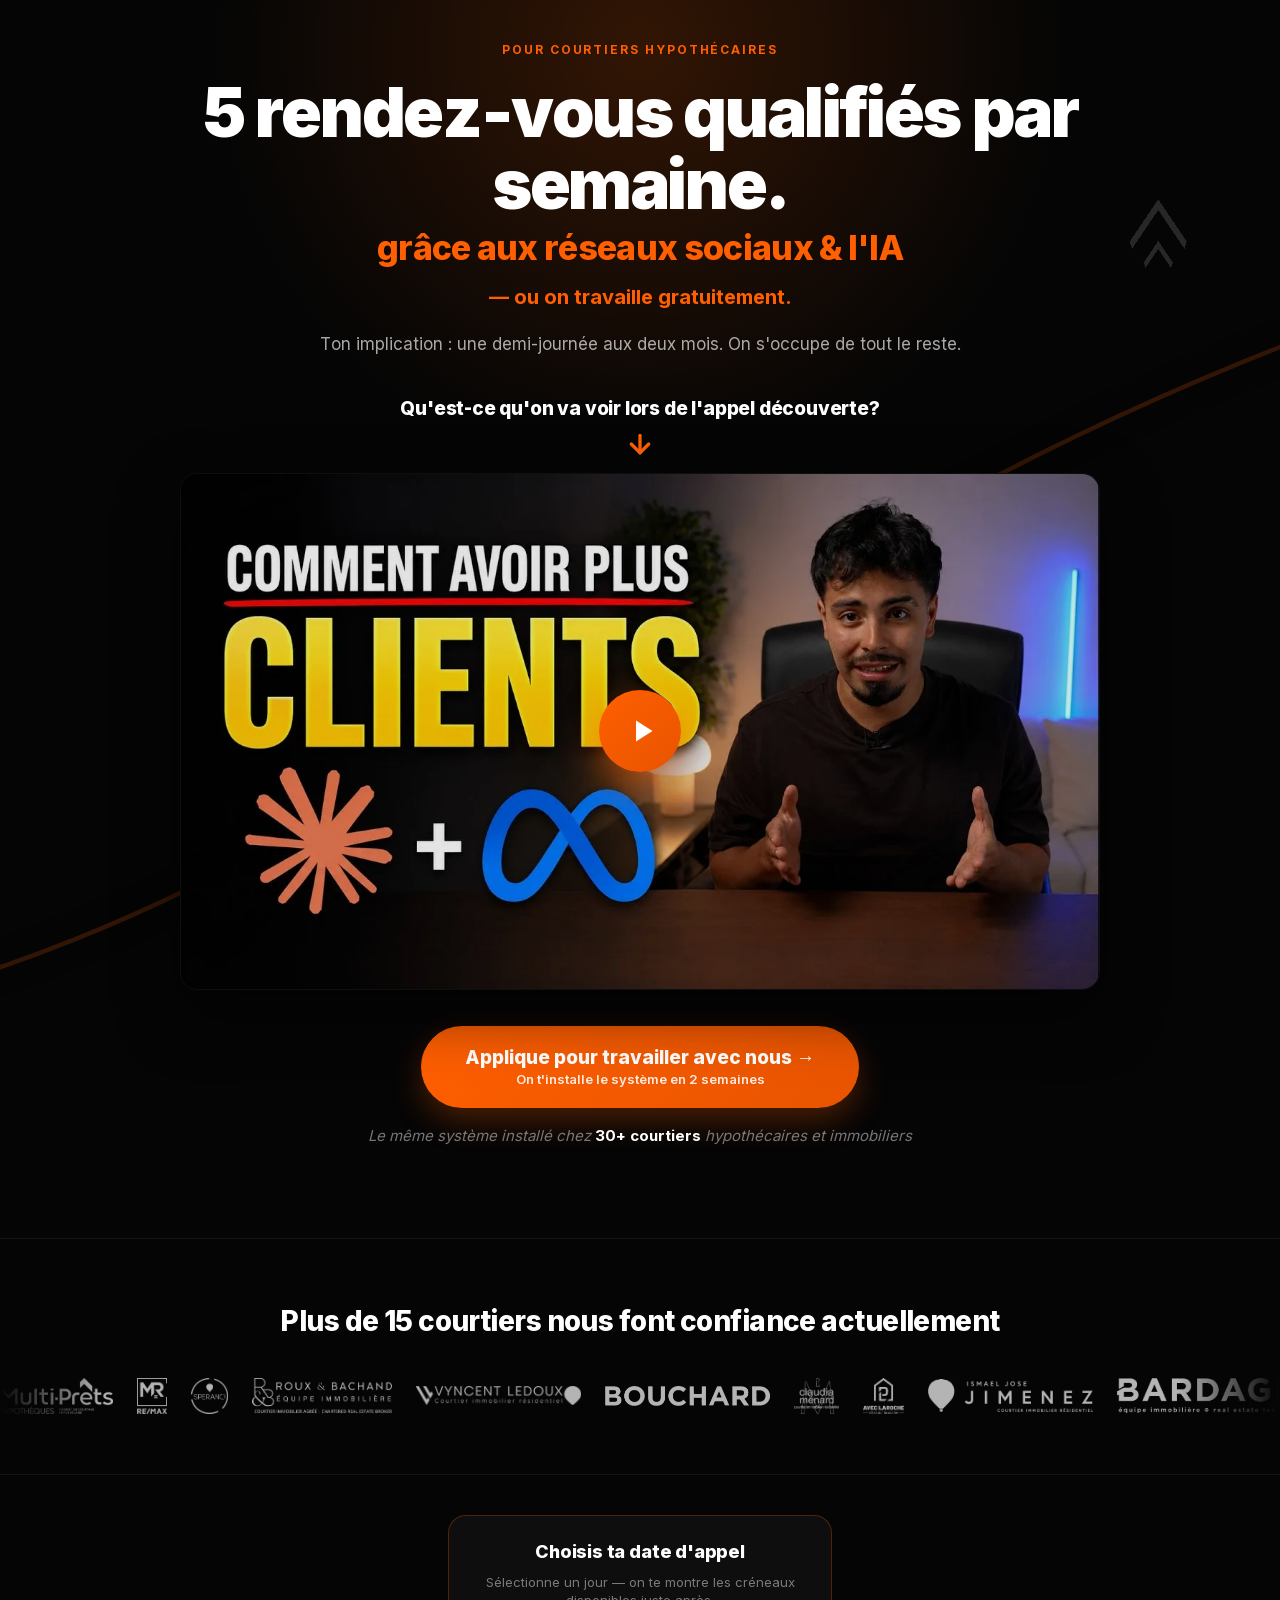
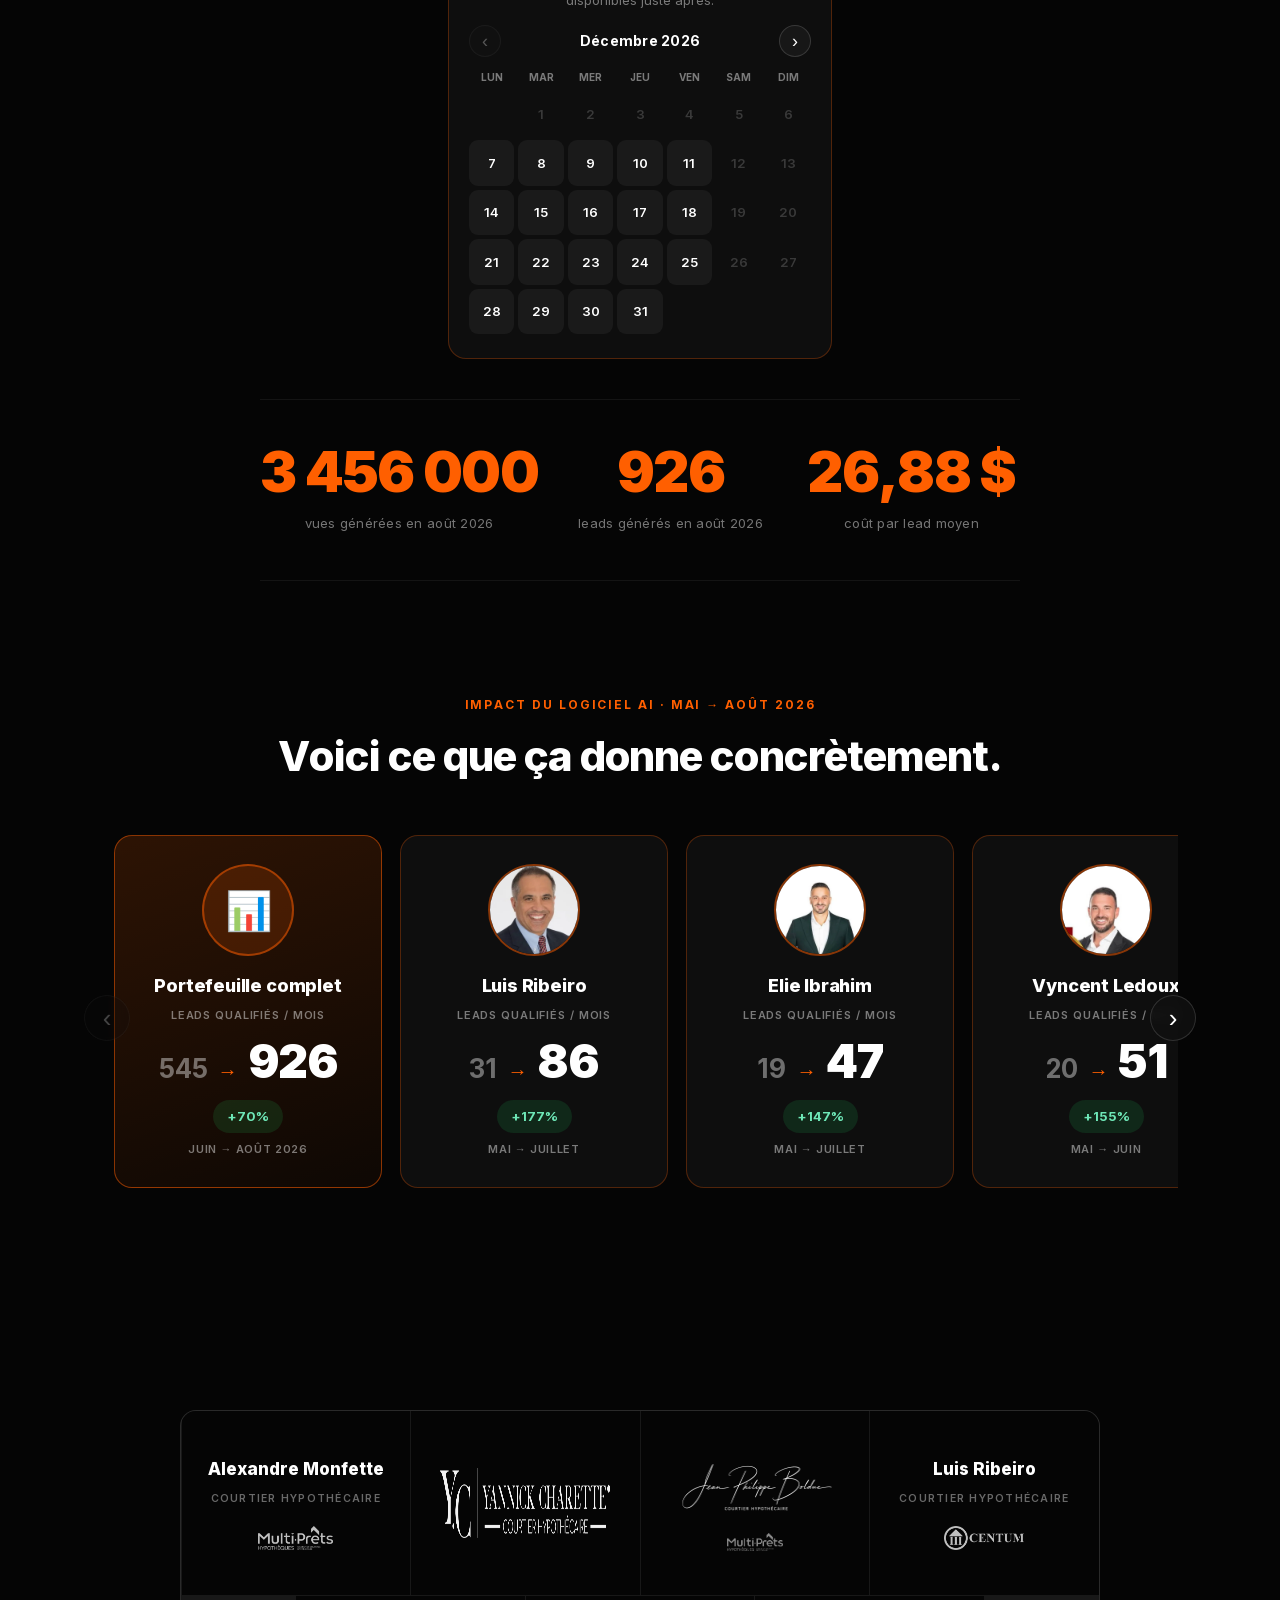
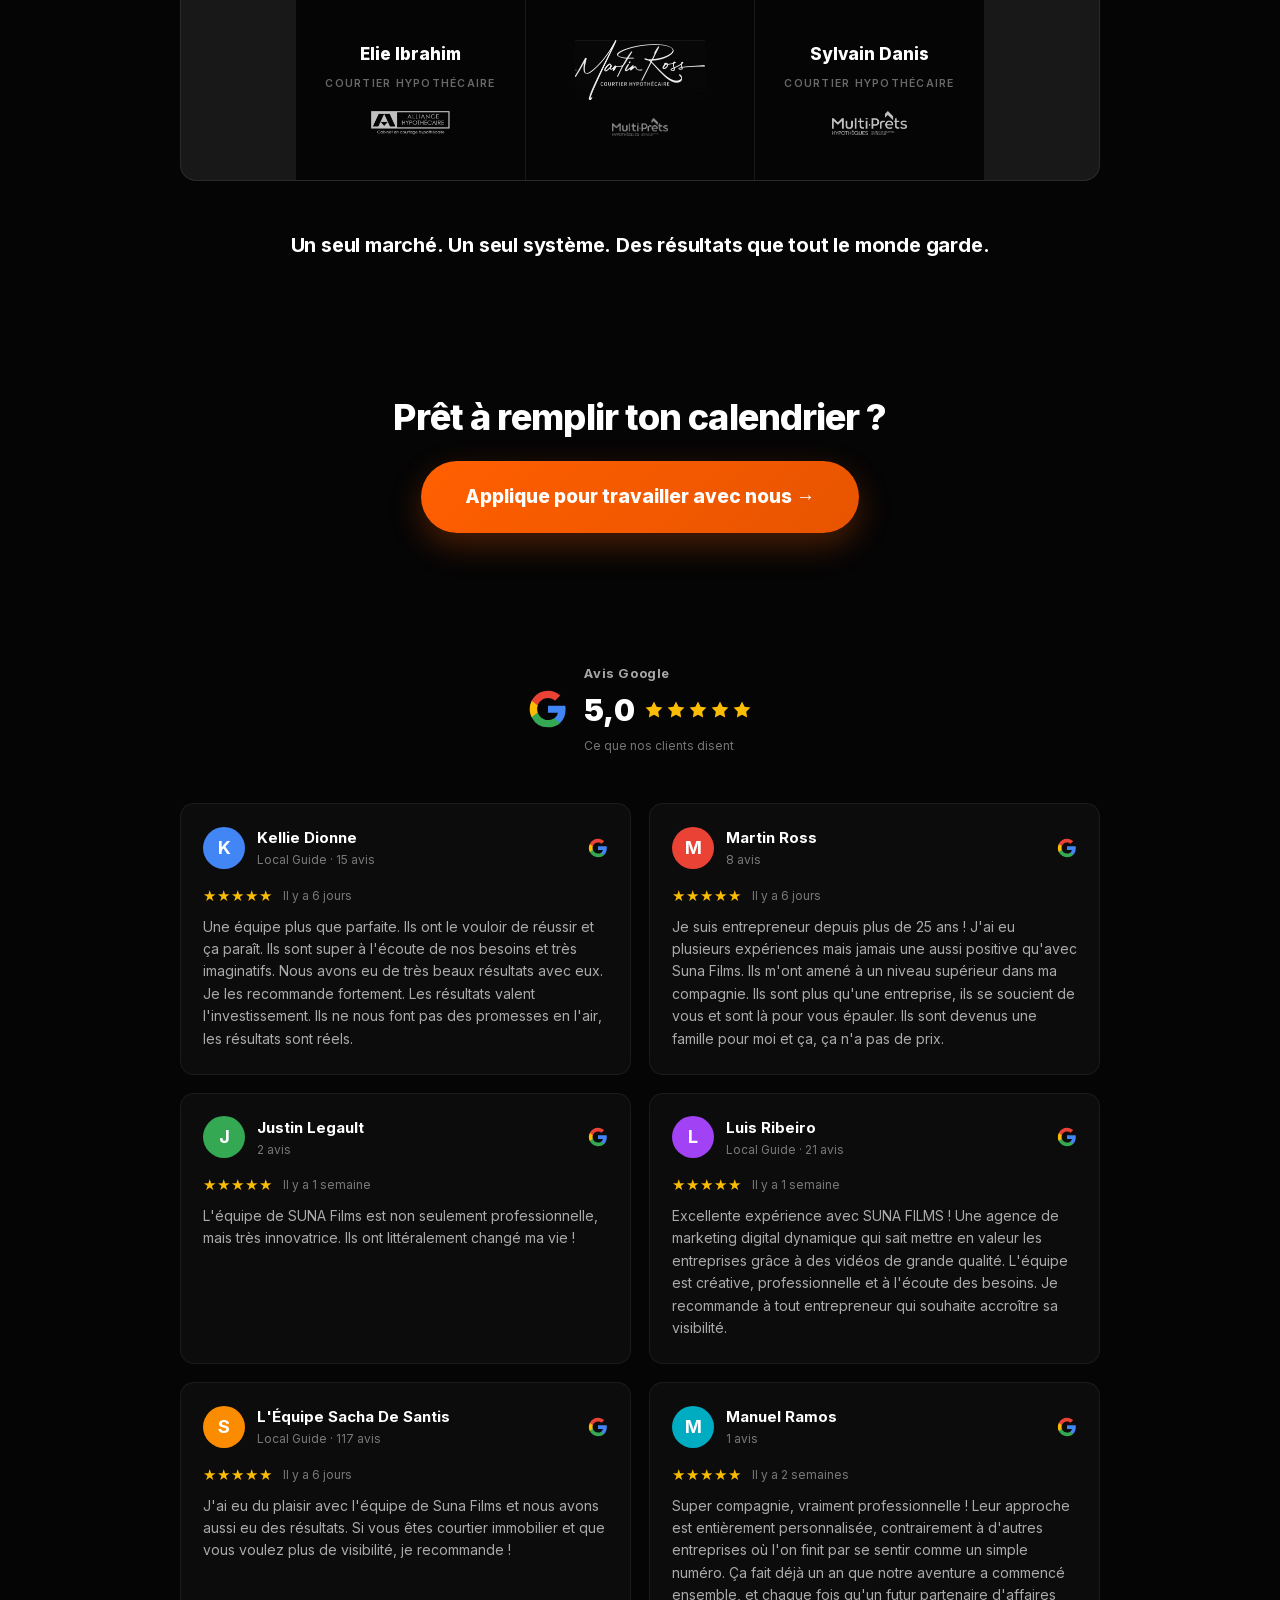
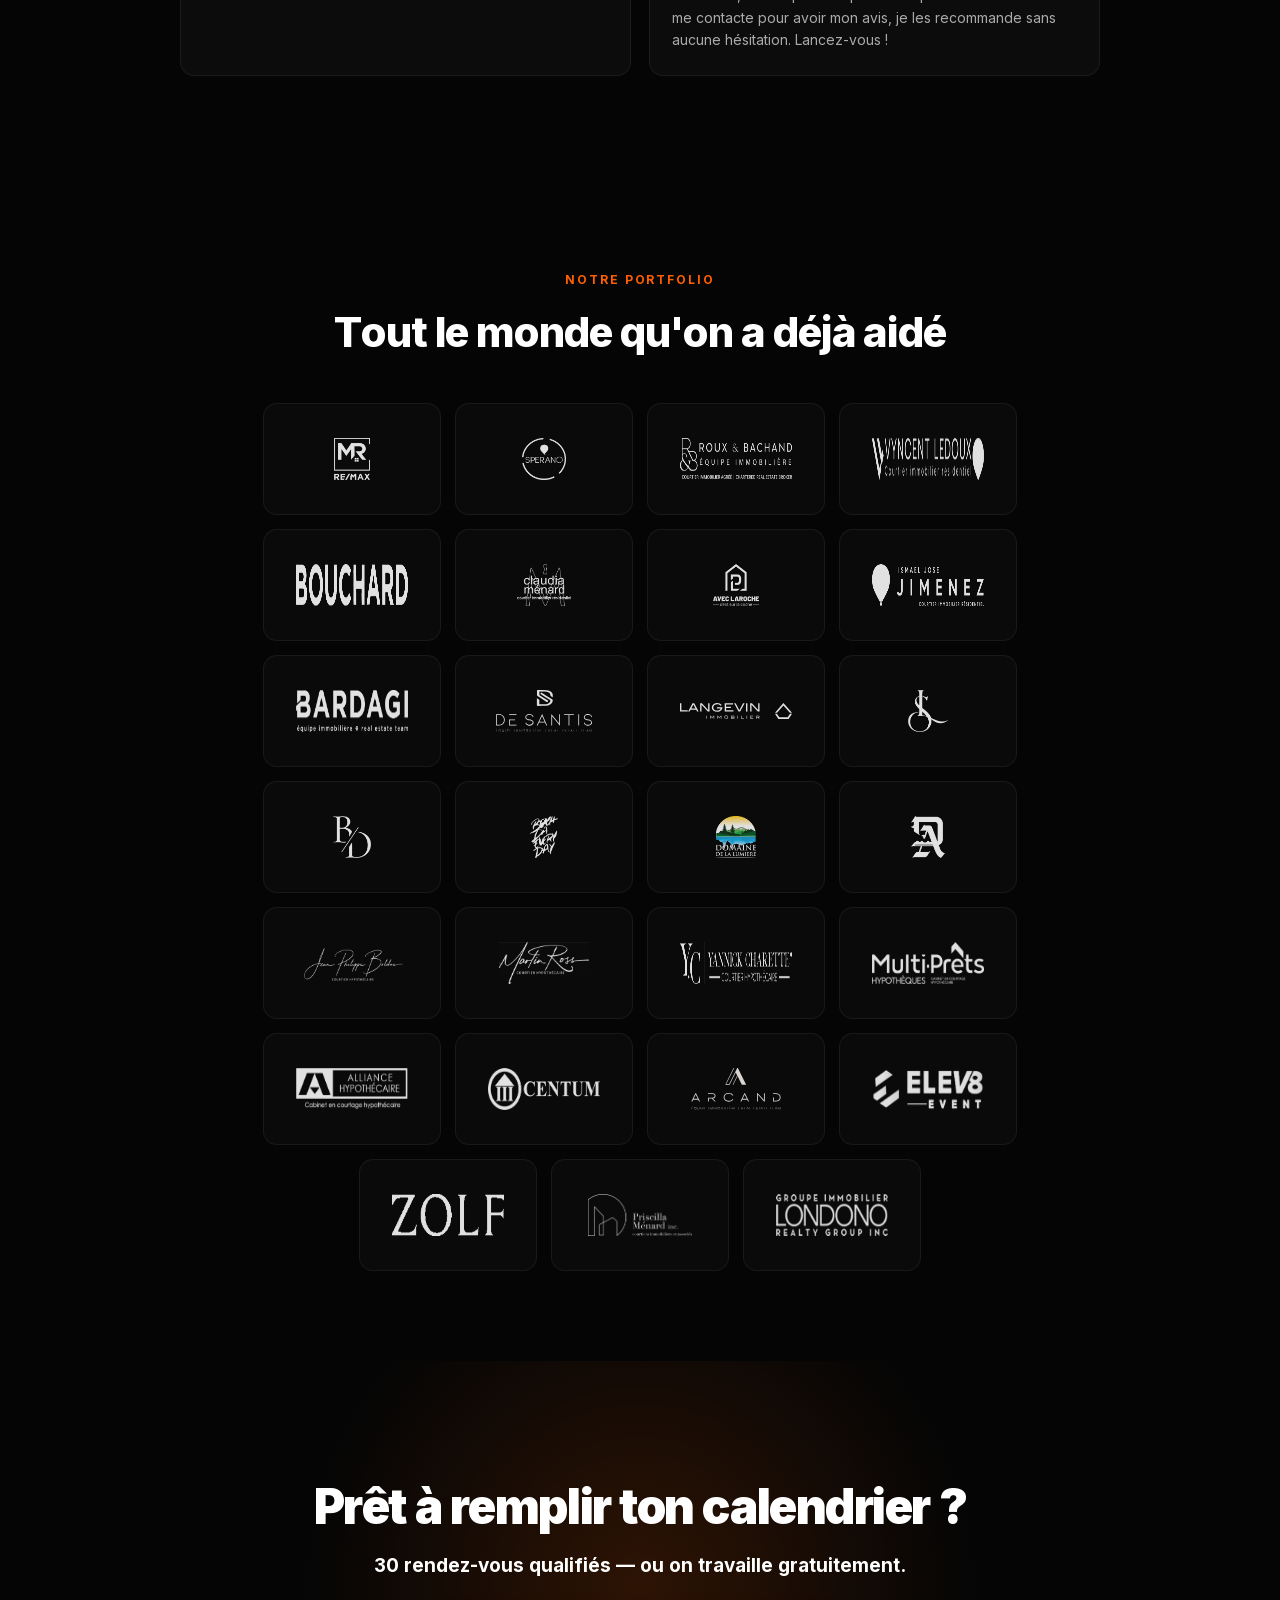
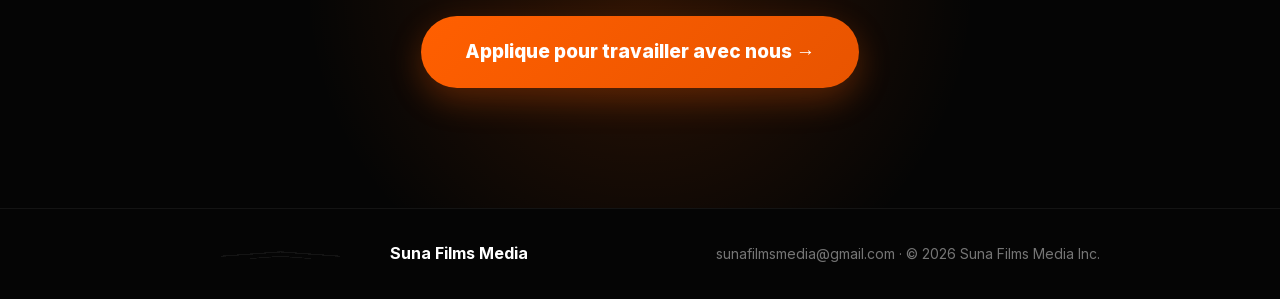
==== commit ab668e7c: "Ajoute mini-calendrier (choisir date -> formulaire) + carre metriques anime (3,45M vues / 926 leads " ====
--- a/index.html
+++ b/index.html
@@ -838,6 +838,72 @@
   max-height: 44px; max-width: 190px;
   width: auto; height: auto; object-fit: contain;
   opacity: 0.95; display: block;
+}
+
+/* ============================================================= */
+/* SECTION 2B — MINI-CALENDRIER                                  */
+/* ============================================================= */
+.lp-datepick { padding: 40px 0 6px; }
+.lp-datepick__card {
+  max-width: 384px; margin: 0 auto;
+  background: rgba(255,255,255,0.04);
+  border: 1px solid rgba(255,95,0,0.28);
+  border-radius: 18px;
+  padding: 22px 20px 24px;
+  text-align: center;
+}
+.lp-datepick__title { font-size: 18px; font-weight: 800; color: #fff; letter-spacing: -0.01em; }
+.lp-datepick__sub { font-size: 13px; color: var(--text-dim); margin: 6px 0 16px; line-height: 1.4; }
+.lp-cal__head { display: flex; align-items: center; justify-content: space-between; margin-bottom: 12px; }
+.lp-cal__month { font-size: 14px; font-weight: 700; color: #fff; text-transform: capitalize; letter-spacing: 0.02em; }
+.lp-cal__nav {
+  width: 32px; height: 32px; border-radius: 999px;
+  border: 1px solid rgba(255,255,255,0.14);
+  background: rgba(255,255,255,0.04);
+  color: #fff; font-size: 18px; line-height: 1; cursor: pointer;
+  transition: background 0.2s, border-color 0.2s, opacity 0.2s;
+}
+.lp-cal__nav:hover:not([disabled]) { background: var(--brand); border-color: var(--brand); }
+.lp-cal__nav[disabled] { opacity: 0.3; cursor: default; }
+.lp-cal__dow { display: grid; grid-template-columns: repeat(7, 1fr); gap: 4px; margin-bottom: 6px; }
+.lp-cal__dow span { font-size: 10px; font-weight: 700; color: var(--text-dim); text-transform: uppercase; }
+.lp-cal__grid { display: grid; grid-template-columns: repeat(7, 1fr); gap: 4px; }
+.lp-cal__day {
+  aspect-ratio: 1 / 1; display: flex; align-items: center; justify-content: center;
+  border: none; background: rgba(255,255,255,0.05); color: #fff;
+  border-radius: 9px; font-size: 13px; font-weight: 600; cursor: pointer;
+  font-family: inherit;
+  transition: background 0.15s, transform 0.15s;
+}
+.lp-cal__day:hover:not([disabled]) { background: var(--brand); transform: translateY(-1px); }
+.lp-cal__day[disabled] { color: rgba(255,255,255,0.18); cursor: default; background: transparent; }
+.lp-cal__day--empty { background: transparent; cursor: default; }
+
+.lp-apply__chosen {
+  display: inline-block; margin: -8px 0 20px;
+  padding: 7px 14px; border-radius: 999px;
+  background: rgba(255,95,0,0.14); border: 1px solid rgba(255,95,0,0.4);
+  color: var(--brand); font-size: 13px; font-weight: 700;
+}
+
+/* ============================================================= */
+/* SECTION 2C — MÉTRIQUES (vues + leads + CPL)                   */
+/* ============================================================= */
+.lp-metrics { padding: 34px 0 10px; }
+.lp-metrics__grid {
+  max-width: 760px; margin: 0 auto;
+  display: grid; grid-template-columns: repeat(3, 1fr); gap: 24px;
+  padding: 44px 0; text-align: center;
+  border-top: 1px solid var(--border);
+  border-bottom: 1px solid var(--border);
+}
+.lp-metric__value {
+  display: block; font-size: clamp(34px, 5vw, 56px); font-weight: 900;
+  color: var(--brand); letter-spacing: -0.03em; line-height: 1; margin-bottom: 10px;
+}
+.lp-metric__label { font-size: 13px; color: var(--text-dim); letter-spacing: 0.02em; }
+@media (max-width: 560px) {
+  .lp-metrics__grid { grid-template-columns: 1fr; gap: 30px; padding: 34px 0; }
 }
 
 /* ============================================================= */
@@ -1628,6 +1694,51 @@
   </section>
 
   <!-- ============================================================= -->
+  <!-- SECTION 2B — MINI-CALENDRIER (choisir une date -> formulaire)  -->
+  <!-- ============================================================= -->
+  <section class="lp-datepick">
+    <div class="lp-container">
+      <div class="lp-datepick__card">
+        <p class="lp-datepick__title">Choisis ta date d'appel</p>
+        <p class="lp-datepick__sub">Sélectionne un jour — on te montre les créneaux disponibles juste après.</p>
+        <div class="lp-cal" id="miniCal" aria-label="Choisir une date d'appel">
+          <div class="lp-cal__head">
+            <button type="button" class="lp-cal__nav" id="calPrev" aria-label="Mois précédent">‹</button>
+            <span class="lp-cal__month" id="calMonth">—</span>
+            <button type="button" class="lp-cal__nav" id="calNext" aria-label="Mois suivant">›</button>
+          </div>
+          <div class="lp-cal__dow">
+            <span>Lun</span><span>Mar</span><span>Mer</span><span>Jeu</span><span>Ven</span><span>Sam</span><span>Dim</span>
+          </div>
+          <div class="lp-cal__grid" id="calGrid"></div>
+        </div>
+      </div>
+    </div>
+  </section>
+
+  <!-- ============================================================= -->
+  <!-- SECTION 2C — MÉTRIQUES (repris du site : vues + leads + CPL)   -->
+  <!-- ============================================================= -->
+  <section class="lp-metrics">
+    <div class="lp-container">
+      <div class="lp-metrics__grid" id="lpMetrics">
+        <div class="lp-metric">
+          <span class="lp-metric__value" data-count="3456000">3 456 000</span>
+          <span class="lp-metric__label">vues générées en août 2026</span>
+        </div>
+        <div class="lp-metric">
+          <span class="lp-metric__value" data-count="926">926</span>
+          <span class="lp-metric__label">leads générés en août 2026</span>
+        </div>
+        <div class="lp-metric">
+          <span class="lp-metric__value">26,88&nbsp;$</span>
+          <span class="lp-metric__label">coût par lead moyen</span>
+        </div>
+      </div>
+    </div>
+  </section>
+
+  <!-- ============================================================= -->
   <!-- SECTION 3 — IMPACT DU AI (stats)                              -->
   <!-- ============================================================= -->
   <section class="lp-impact">
@@ -2067,6 +2178,7 @@
         <p class="lp-apply__sub">
           Réponds à 4 questions.
         </p>
+        <p class="lp-apply__chosen" id="applyChosenDate" hidden></p>
 
         <form id="leadForm" class="lp-form lp-apply__form" novalidate>
           <div class="lp-apply__progress"><span class="lp-apply__progress-bar" id="applyBar"></span></div>
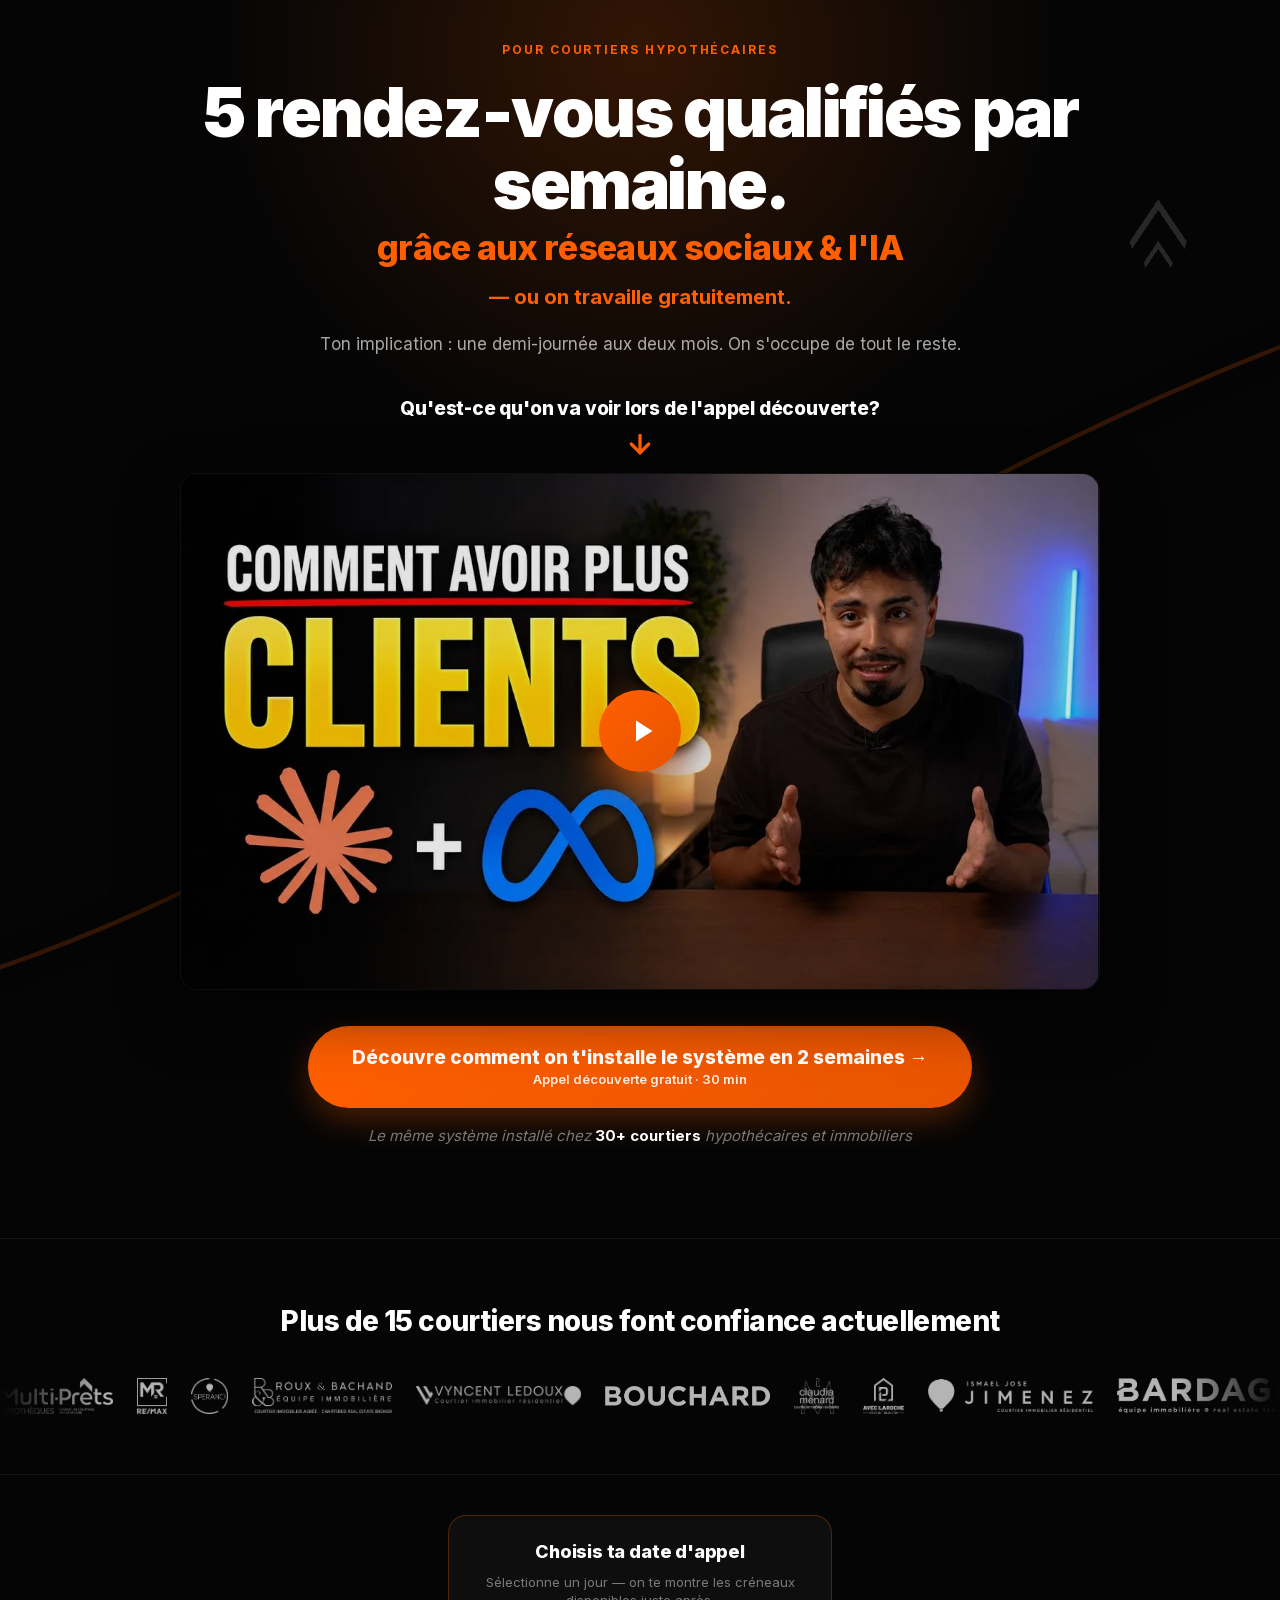
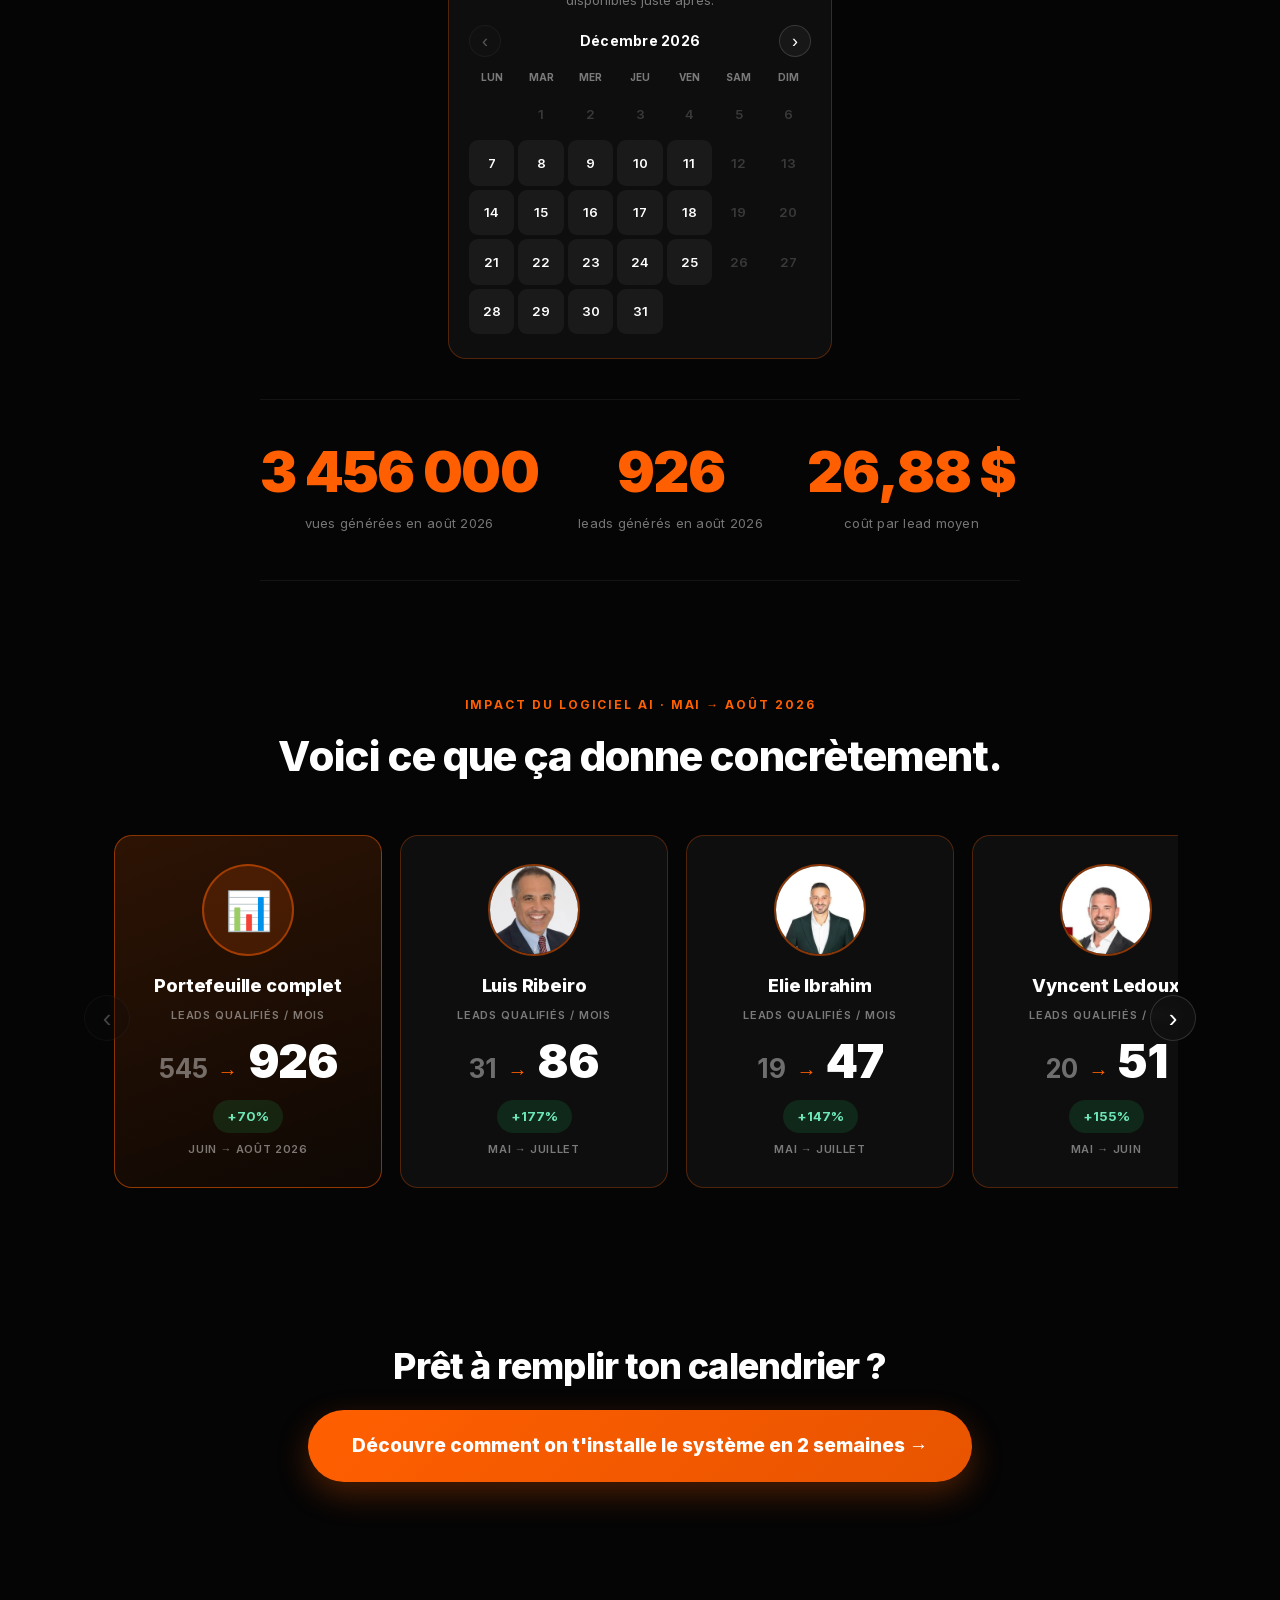
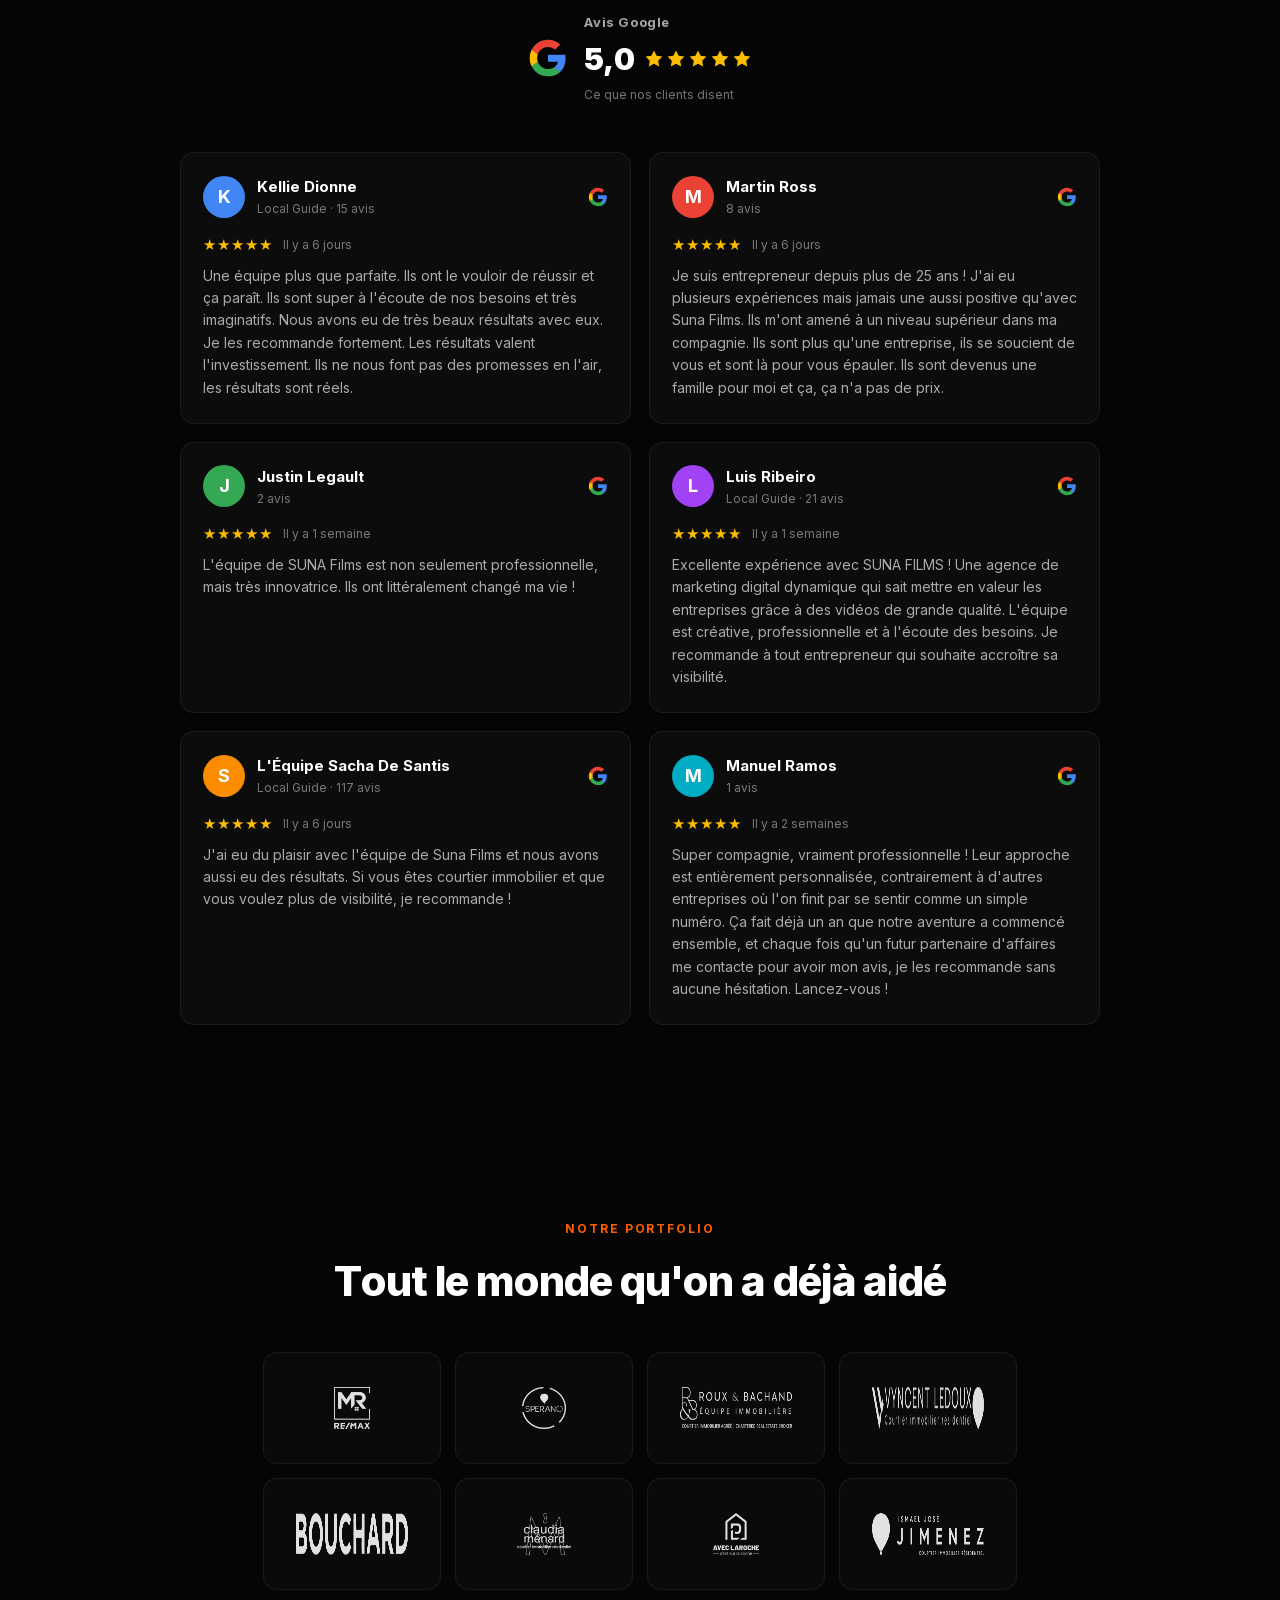
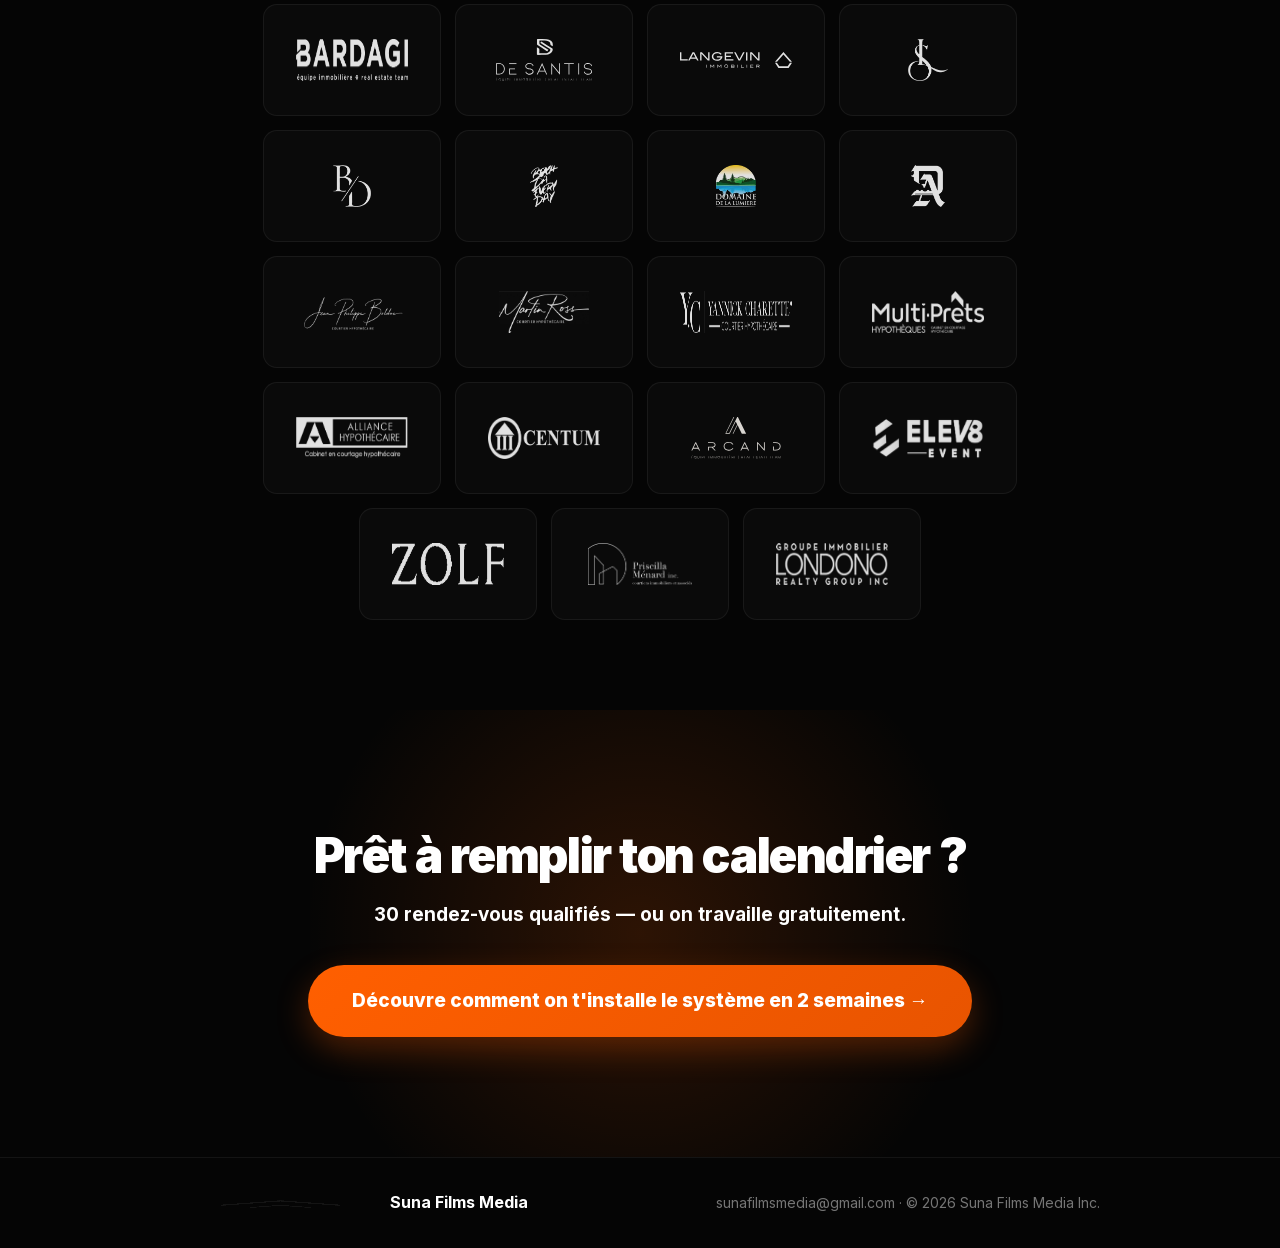
==== commit fe12618b: "CTA -> 'Decouvre comment on t'installe le systeme en 2 semaines' + retire le mur de courtiers Co-Aut" ====
--- a/index.html
+++ b/index.html
@@ -1633,8 +1633,8 @@
       </div>
 
       <a href="#booking" class="lp-btn lp-btn--primary lp-btn--lg lp-track-cta lp-cta-stack" data-cta="hero">
-        <span class="lp-cta-stack__main">Applique pour travailler avec nous →</span>
-        <span class="lp-cta-stack__sub">On t'installe le système en 2 semaines</span>
+        <span class="lp-cta-stack__main">Découvre comment on t'installe le système en 2 semaines →</span>
+        <span class="lp-cta-stack__sub">Appel découverte gratuit · 30 min</span>
       </a>
       <p class="lp-hero__reassure">
         Le même système installé chez <strong>30+ courtiers</strong> hypothécaires et immobiliers
@@ -1883,70 +1883,12 @@
   </section>
 
   <!-- ============================================================= -->
-  <!-- SECTION 5 — MURAL DE PREUVE                                   -->
-  <!-- ============================================================= -->
-  <section class="lp-brokers">
-    <div class="lp-container">
-      <div class="lp-brokers__mural">
-        <!-- 1. Alexandre Monfette — nom + Multi-Prêts -->
-        <div class="lp-broker-tile lp-broker-tile--agency">
-          <span class="lp-broker-tile__name">Alexandre Monfette</span>
-          <span class="lp-broker-tile__role">Courtier hypothécaire</span>
-          <img width="563" height="180" loading="lazy" class="lp-broker-tile__agency-logo" src="/assets/images/agencies/multi-prets.webp" alt="Multi-Prêts" />
-        </div>
-
-        <!-- 2. Yannick Charette — logo perso (déjà blanc) -->
-        <div class="lp-broker-tile lp-broker-tile--logo lp-broker-tile--already-white">
-          <img width="1679" height="240" loading="lazy" src="/assets/images/brokers/yannick-charette.webp" alt="Yannick Charette" />
-        </div>
-
-        <!-- 3. Jean-Philippe Bolduc — combo -->
-        <div class="lp-broker-tile lp-broker-tile--combo">
-          <img width="720" height="240" loading="lazy" class="lp-broker-tile__main-logo" src="/assets/images/brokers/jp-bolduc.webp" alt="Jean-Philippe Bolduc" />
-          <img width="563" height="180" loading="lazy" class="lp-broker-tile__agency-logo" src="/assets/images/agencies/multi-prets.webp" alt="Multi-Prêts" />
-        </div>
-
-        <!-- 4. Luis Ribeiro — nom + Centum -->
-        <div class="lp-broker-tile lp-broker-tile--agency">
-          <span class="lp-broker-tile__name">Luis Ribeiro</span>
-          <span class="lp-broker-tile__role">Courtier hypothécaire</span>
-          <img width="602" height="180" loading="lazy" class="lp-broker-tile__agency-logo" src="/assets/images/agencies/centum.webp" alt="Centum" />
-        </div>
-
-        <!-- 5. Elie Ibrahim — nom + Alliance -->
-        <div class="lp-broker-tile lp-broker-tile--agency">
-          <span class="lp-broker-tile__name">Elie Ibrahim</span>
-          <span class="lp-broker-tile__role">Courtier hypothécaire</span>
-          <img width="597" height="180" loading="lazy" class="lp-broker-tile__agency-logo" src="/assets/images/agencies/alliance.webp" alt="Alliance Hypothécaire" />
-        </div>
-
-        <!-- 6. Martin Ross — combo -->
-        <div class="lp-broker-tile lp-broker-tile--combo">
-          <img width="517" height="240" loading="lazy" class="lp-broker-tile__main-logo" src="/assets/images/brokers/martin-ross.webp" alt="Martin Ross" />
-          <img width="563" height="180" loading="lazy" class="lp-broker-tile__agency-logo" src="/assets/images/agencies/multi-prets.webp" alt="Multi-Prêts" />
-        </div>
-
-        <!-- 7. Sylvain Danis — nom + Multi-Prêts -->
-        <div class="lp-broker-tile lp-broker-tile--agency">
-          <span class="lp-broker-tile__name">Sylvain Danis</span>
-          <span class="lp-broker-tile__role">Courtier hypothécaire</span>
-          <img width="563" height="180" loading="lazy" class="lp-broker-tile__agency-logo" src="/assets/images/agencies/multi-prets.webp" alt="Multi-Prêts" />
-        </div>
-      </div>
-
-      <p class="lp-brokers__closing">
-        Un seul marché. Un seul système. Des résultats que tout le monde garde.
-      </p>
-    </div>
-  </section>
-
-  <!-- ============================================================= -->
   <!-- SECTION 2B — CTA MID-FUNNEL (ouvre la modal)                  -->
   <!-- ============================================================= -->
   <section class="lp-midcta">
     <div class="lp-container">      <h2 class="lp-midcta__title">Prêt à remplir ton calendrier&nbsp;?</h2>
       <a href="#apply" class="lp-btn lp-btn--primary lp-btn--lg lp-track-cta" data-cta="mid">
-        Applique pour travailler avec nous →
+        Découvre comment on t'installe le système en 2 semaines →
       </a>
     </div>
   </section>
@@ -2146,7 +2088,7 @@
         <strong>30 rendez-vous qualifiés — ou on travaille gratuitement.</strong>
       </p>
       <a href="#booking" class="lp-btn lp-btn--primary lp-btn--lg lp-track-cta" data-cta="final">
-        Applique pour travailler avec nous →
+        Découvre comment on t'installe le système en 2 semaines →
       </a>
     </div>
   </section>
@@ -2174,7 +2116,7 @@
     <div class="lp-modal__backdrop" id="applyBackdrop"></div>
     <div class="lp-modal__box lp-modal__box--apply">
       <button type="button" class="lp-modal__close" id="applyClose" aria-label="Fermer">×</button>
-      <div class="lp-apply__card lp-apply__card--modal">        <h3 class="lp-apply__title">Applique pour travailler avec nous</h3>
+      <div class="lp-apply__card lp-apply__card--modal">        <h3 class="lp-apply__title">Découvre comment on t'installe le système en 2 semaines</h3>
         <p class="lp-apply__sub">
           Réponds à 4 questions.
         </p>
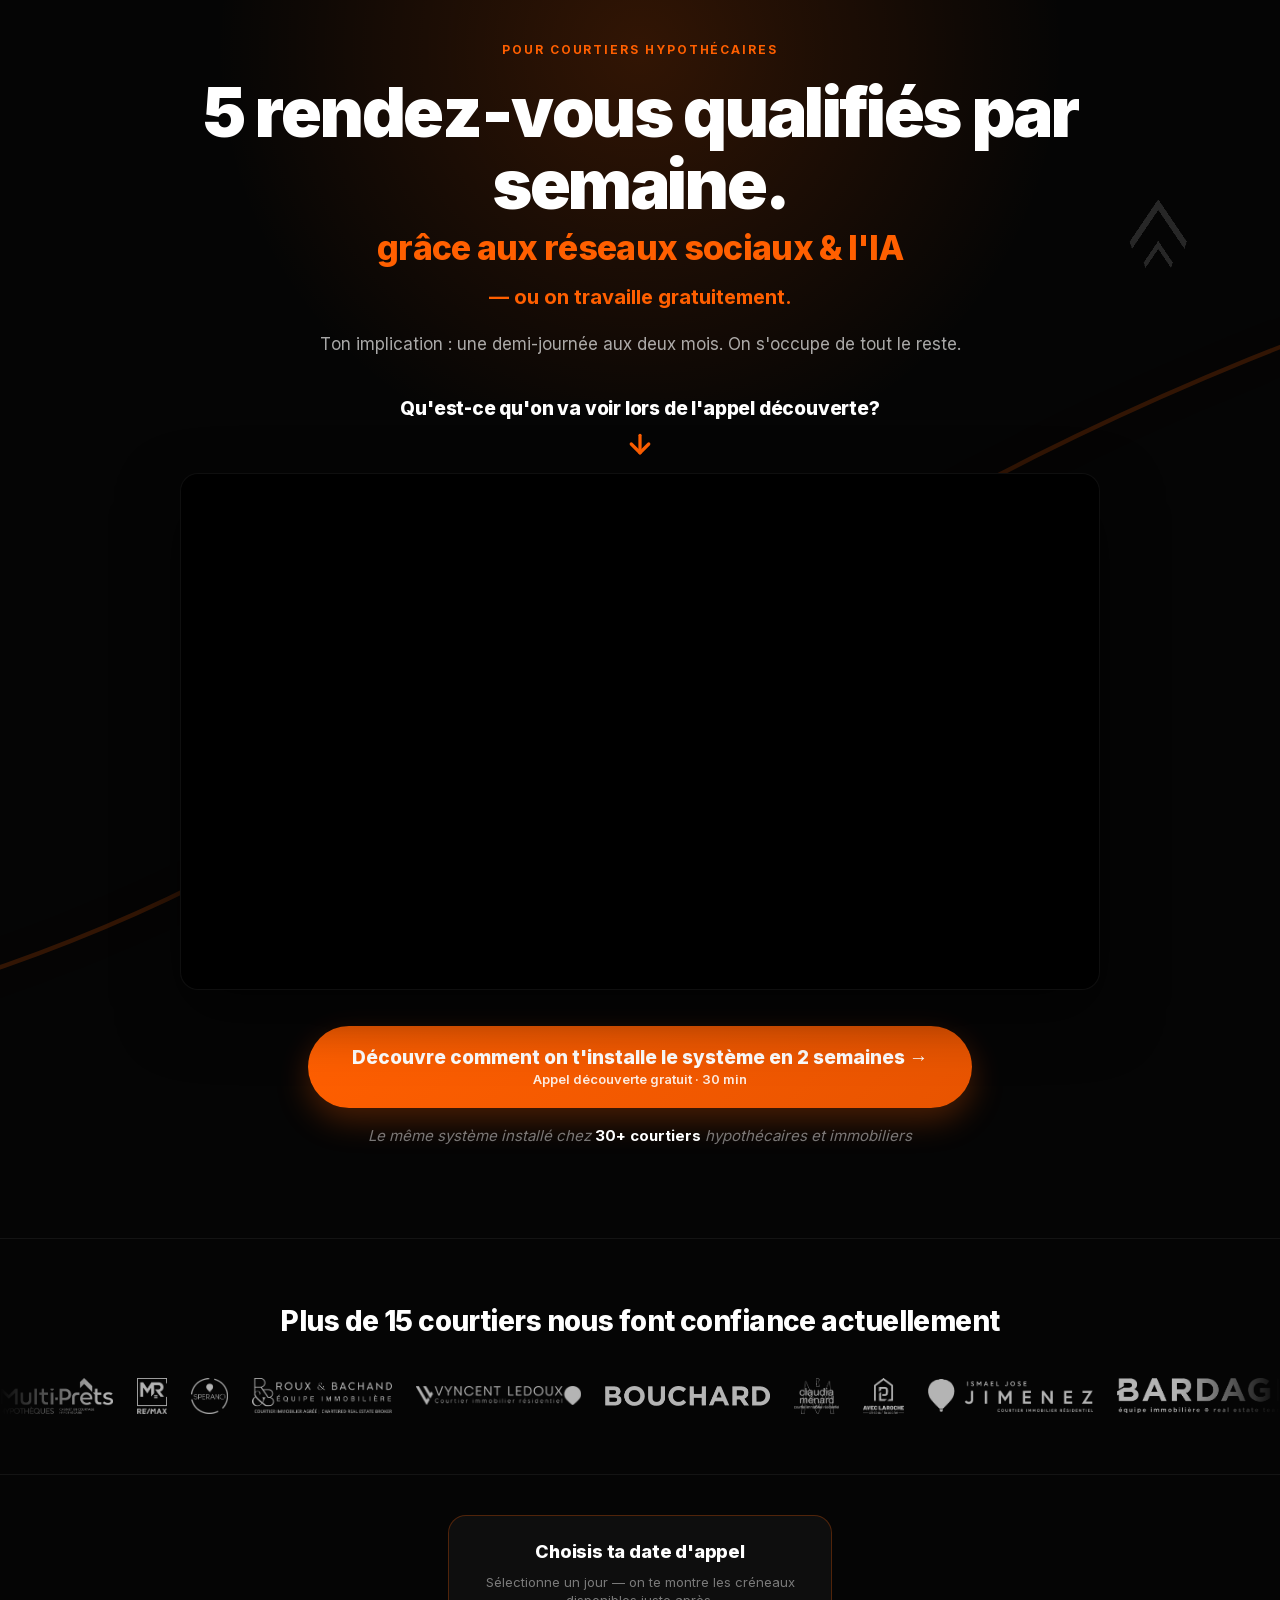
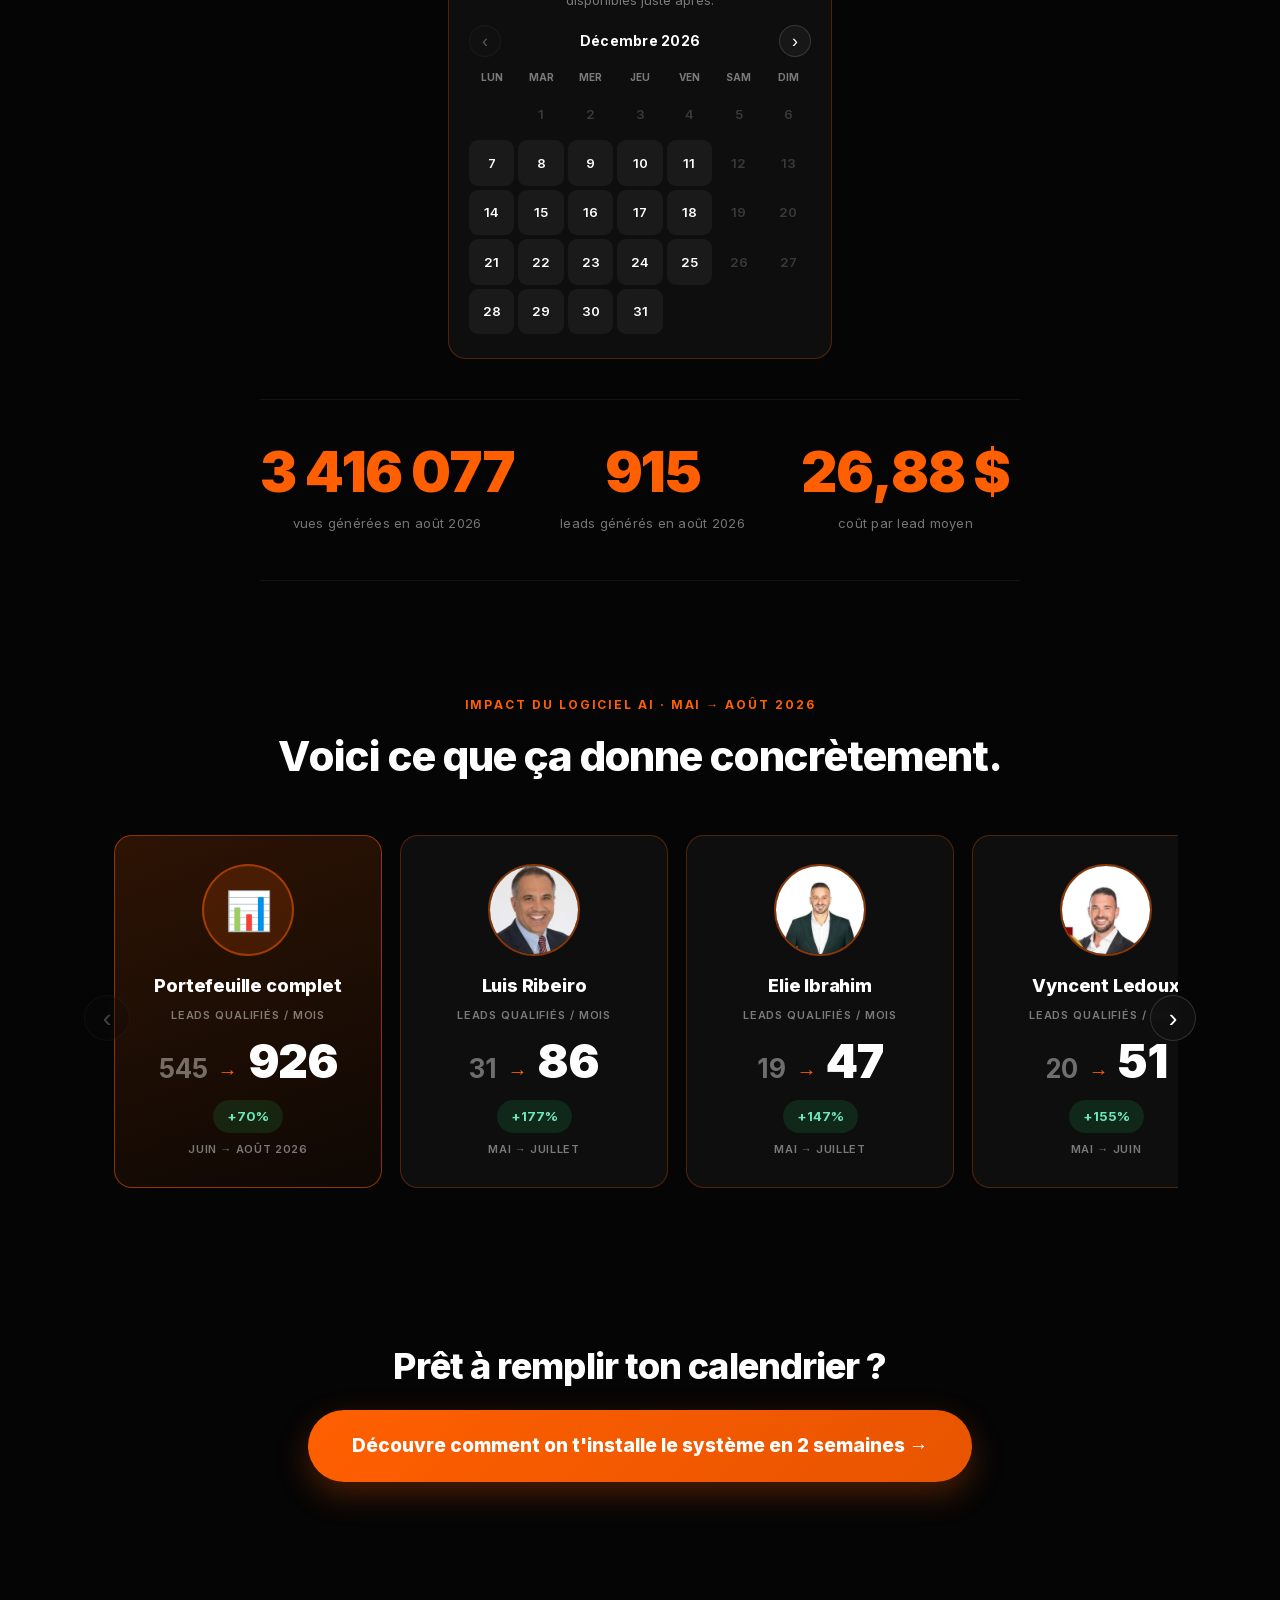
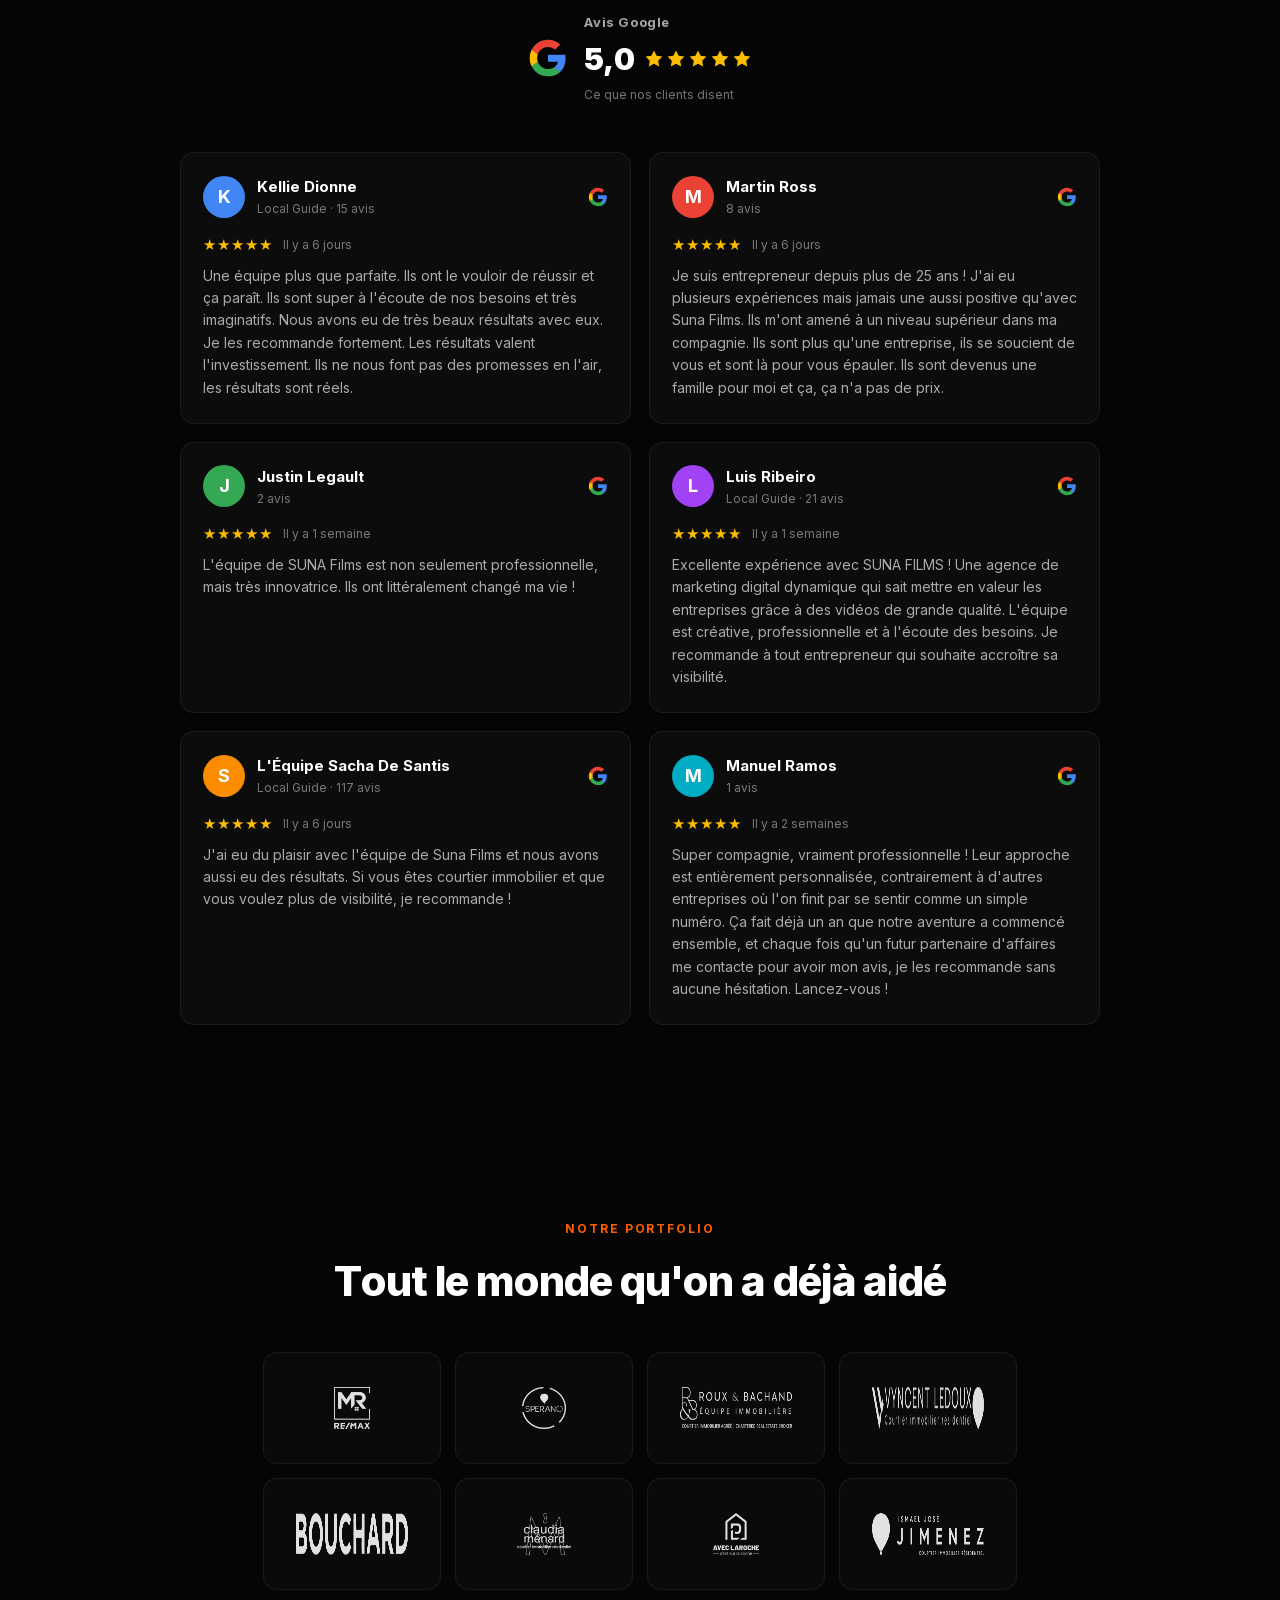
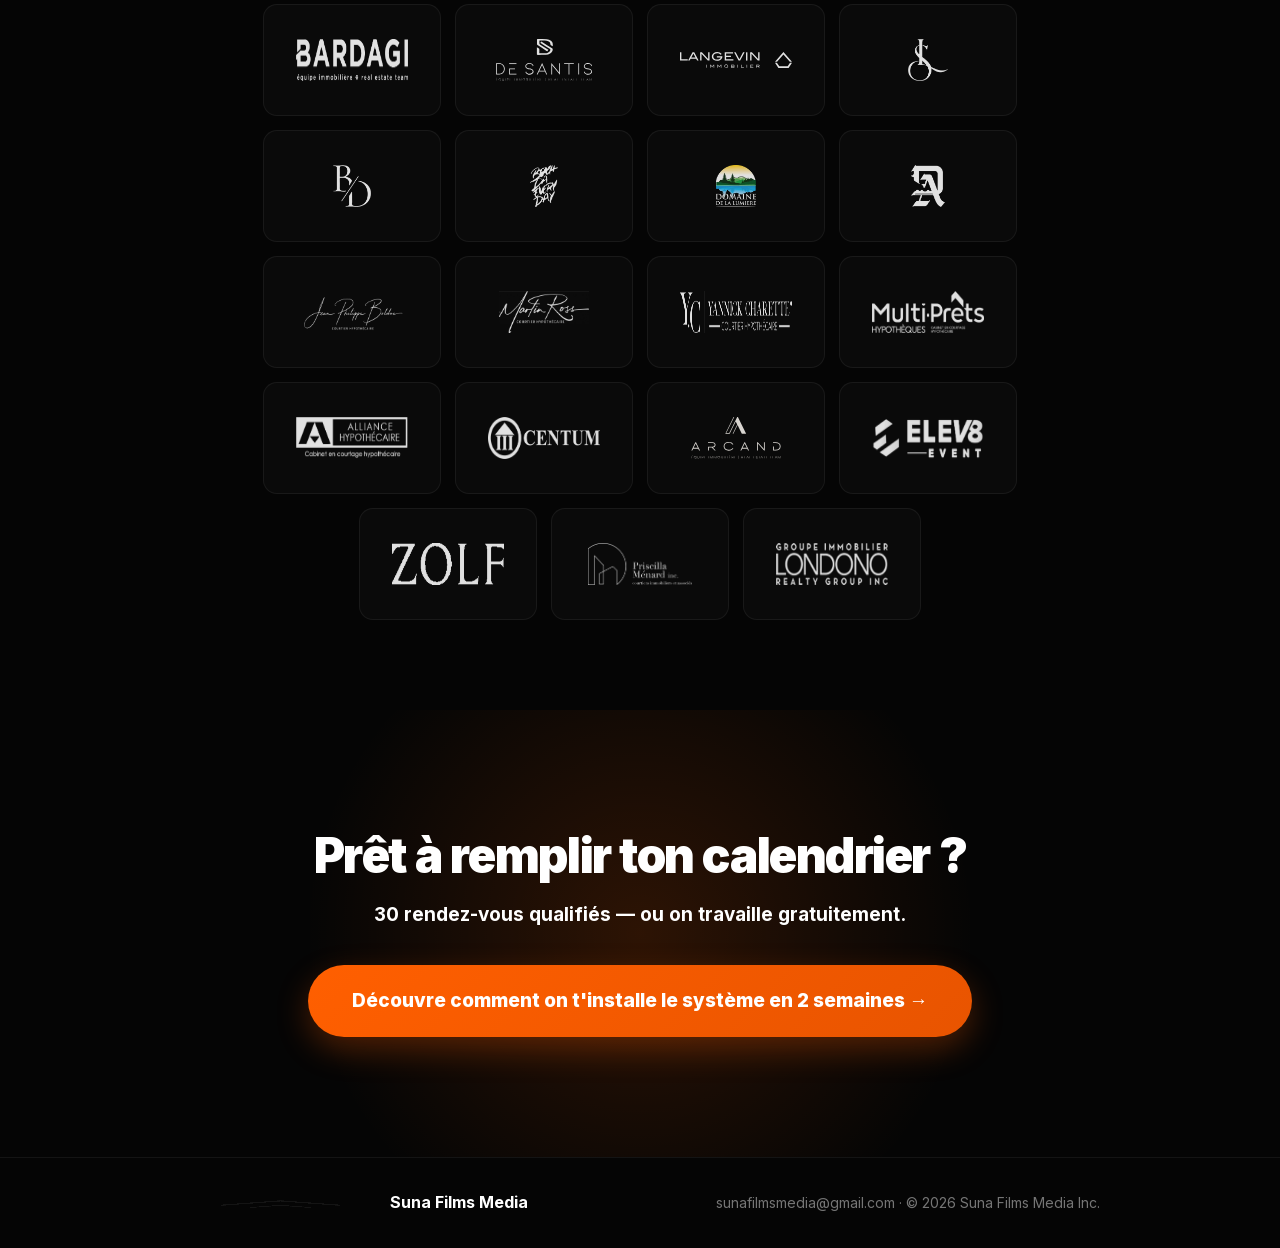
==== commit 7a1dacdf: "Hero: retire la miniature (facade) -> video YouTube embarquee directement (autoplay muet, x1.2) Co-A" ====
--- a/index.html
+++ b/index.html
@@ -1621,14 +1621,14 @@
       <div class="lp-hero__video-stage">
       <span class="lp-video-swish" aria-hidden="true"></span>
       <div class="lp-hero__video">
-        <button type="button" class="lp-video-facade" id="videoFacade" aria-label="Lancer la vidéo">
-          <img class="lp-video-facade__poster" src="/assets/images/hero-poster-v2.webp"
-               width="1280" height="720" fetchpriority="high" decoding="async"
-               alt="Comment avoir plus de clients avec l'IA et Meta" />
-          <span class="lp-video-facade__play" aria-hidden="true">
-            <svg viewBox="0 0 24 24" fill="currentColor"><path d="M8 5v14l11-7z"></path></svg>
-          </span>
-        </button>
+        <iframe
+          id="vslPlayer"
+          src="https://www.youtube.com/embed/yNBzXR0RrMQ?autoplay=1&mute=1&rel=0&modestbranding=1&playsinline=1&controls=1&enablejsapi=1"
+          title="Suna Films Media"
+          frameborder="0"
+          allow="accelerometer; autoplay; clipboard-write; encrypted-media; gyroscope; picture-in-picture"
+          loading="lazy"
+          allowfullscreen></iframe>
       </div>
       </div>
 
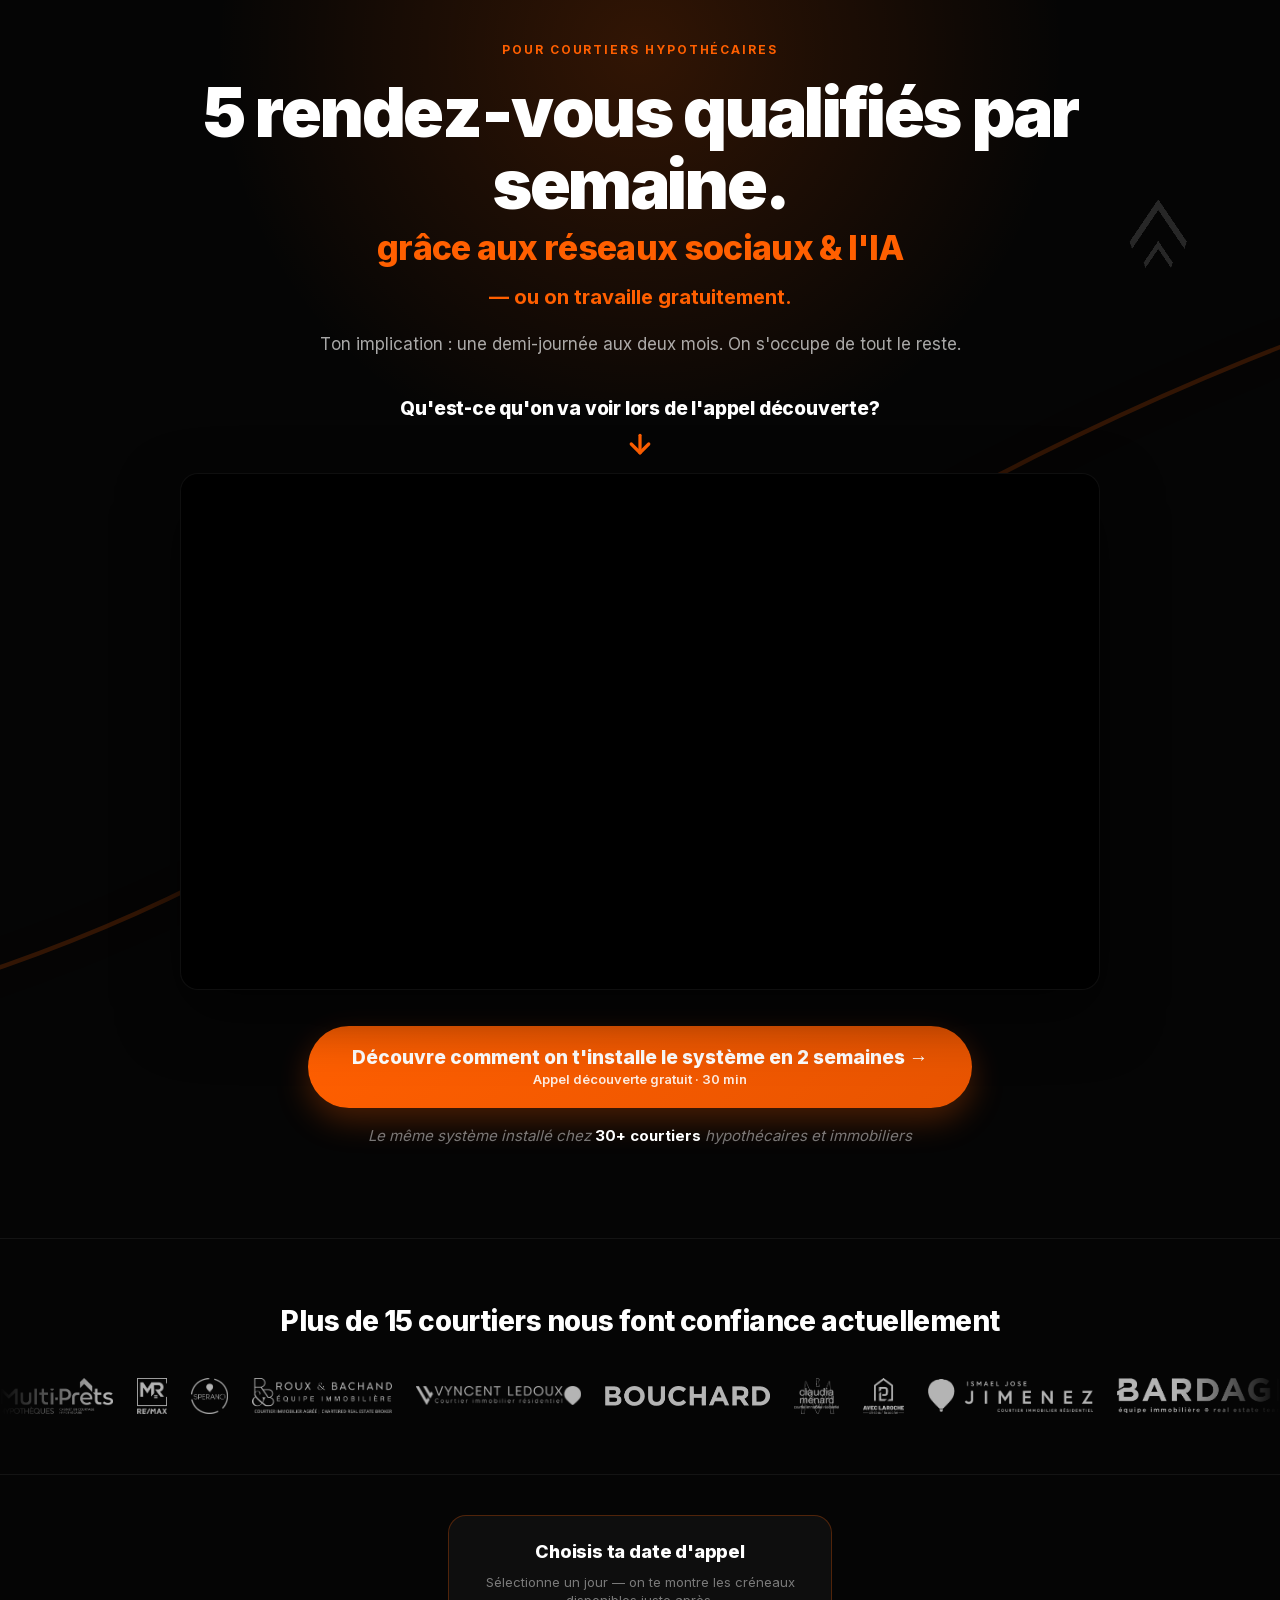
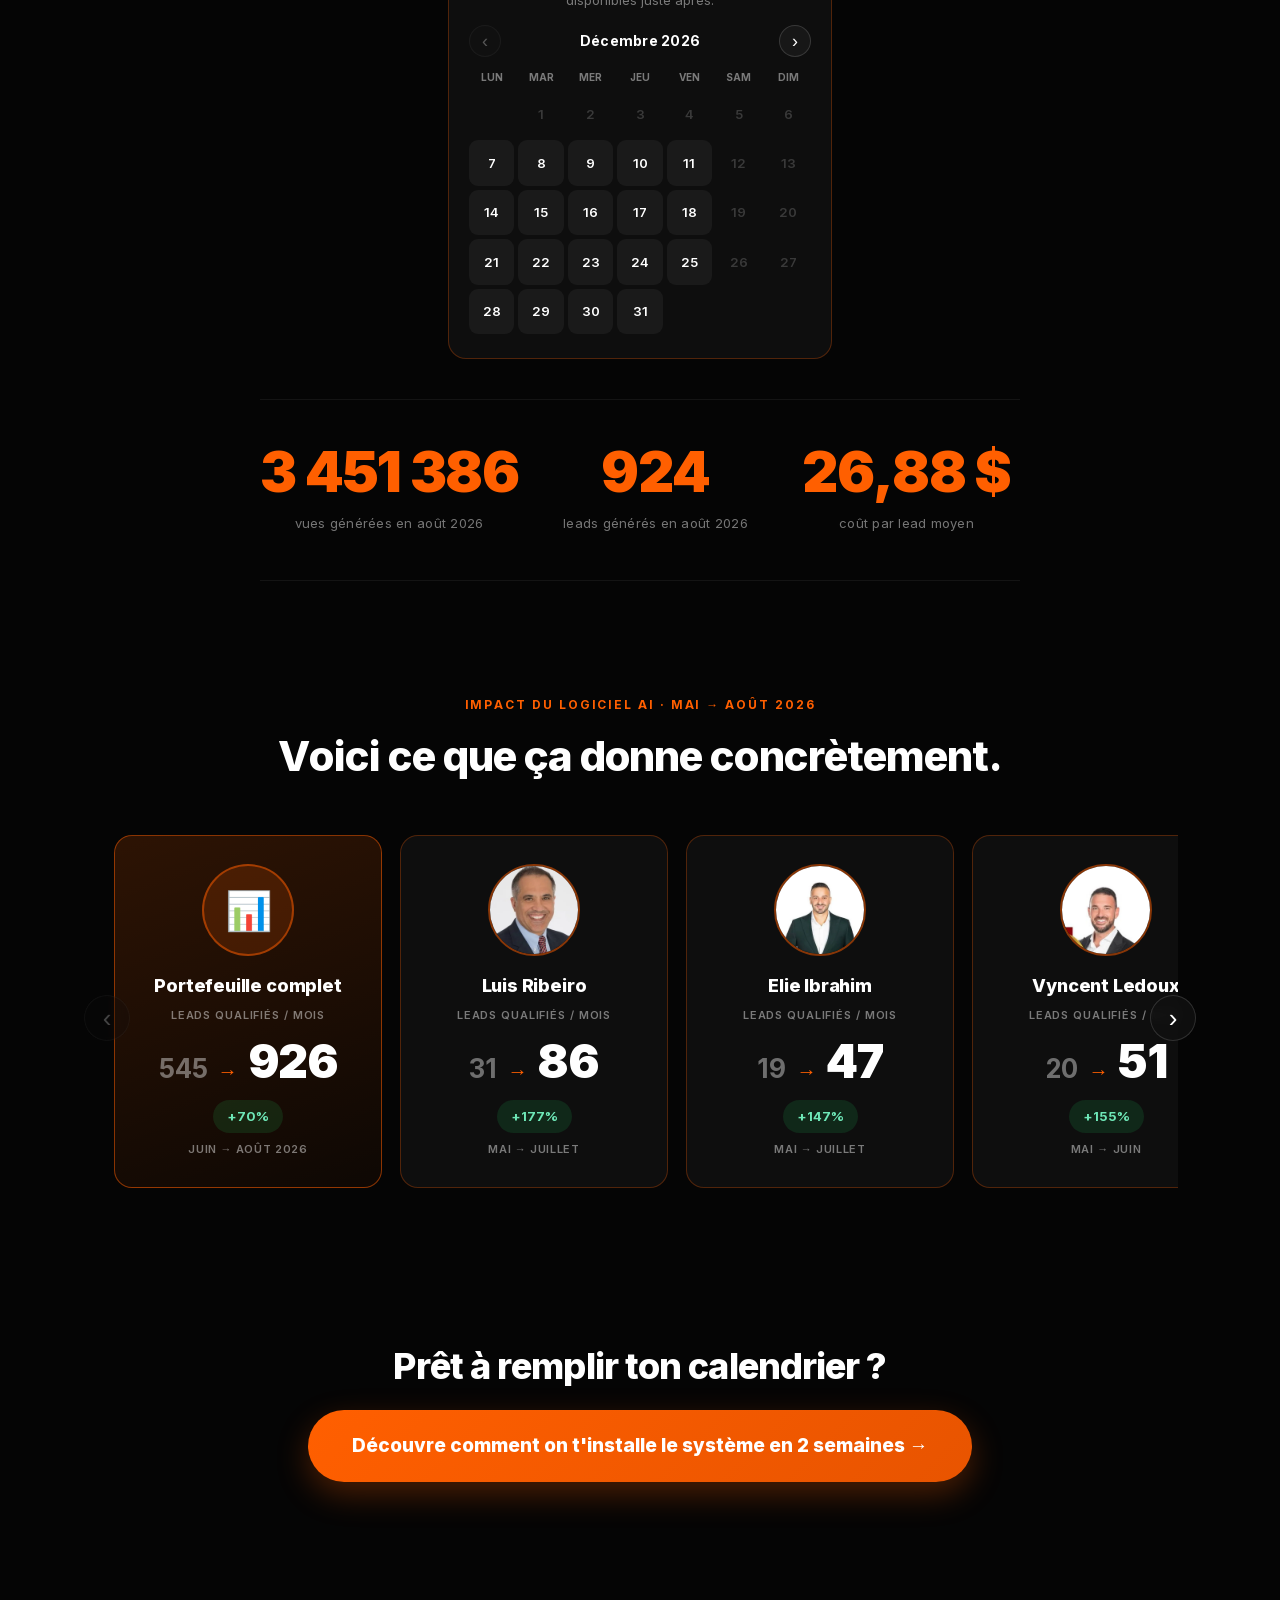
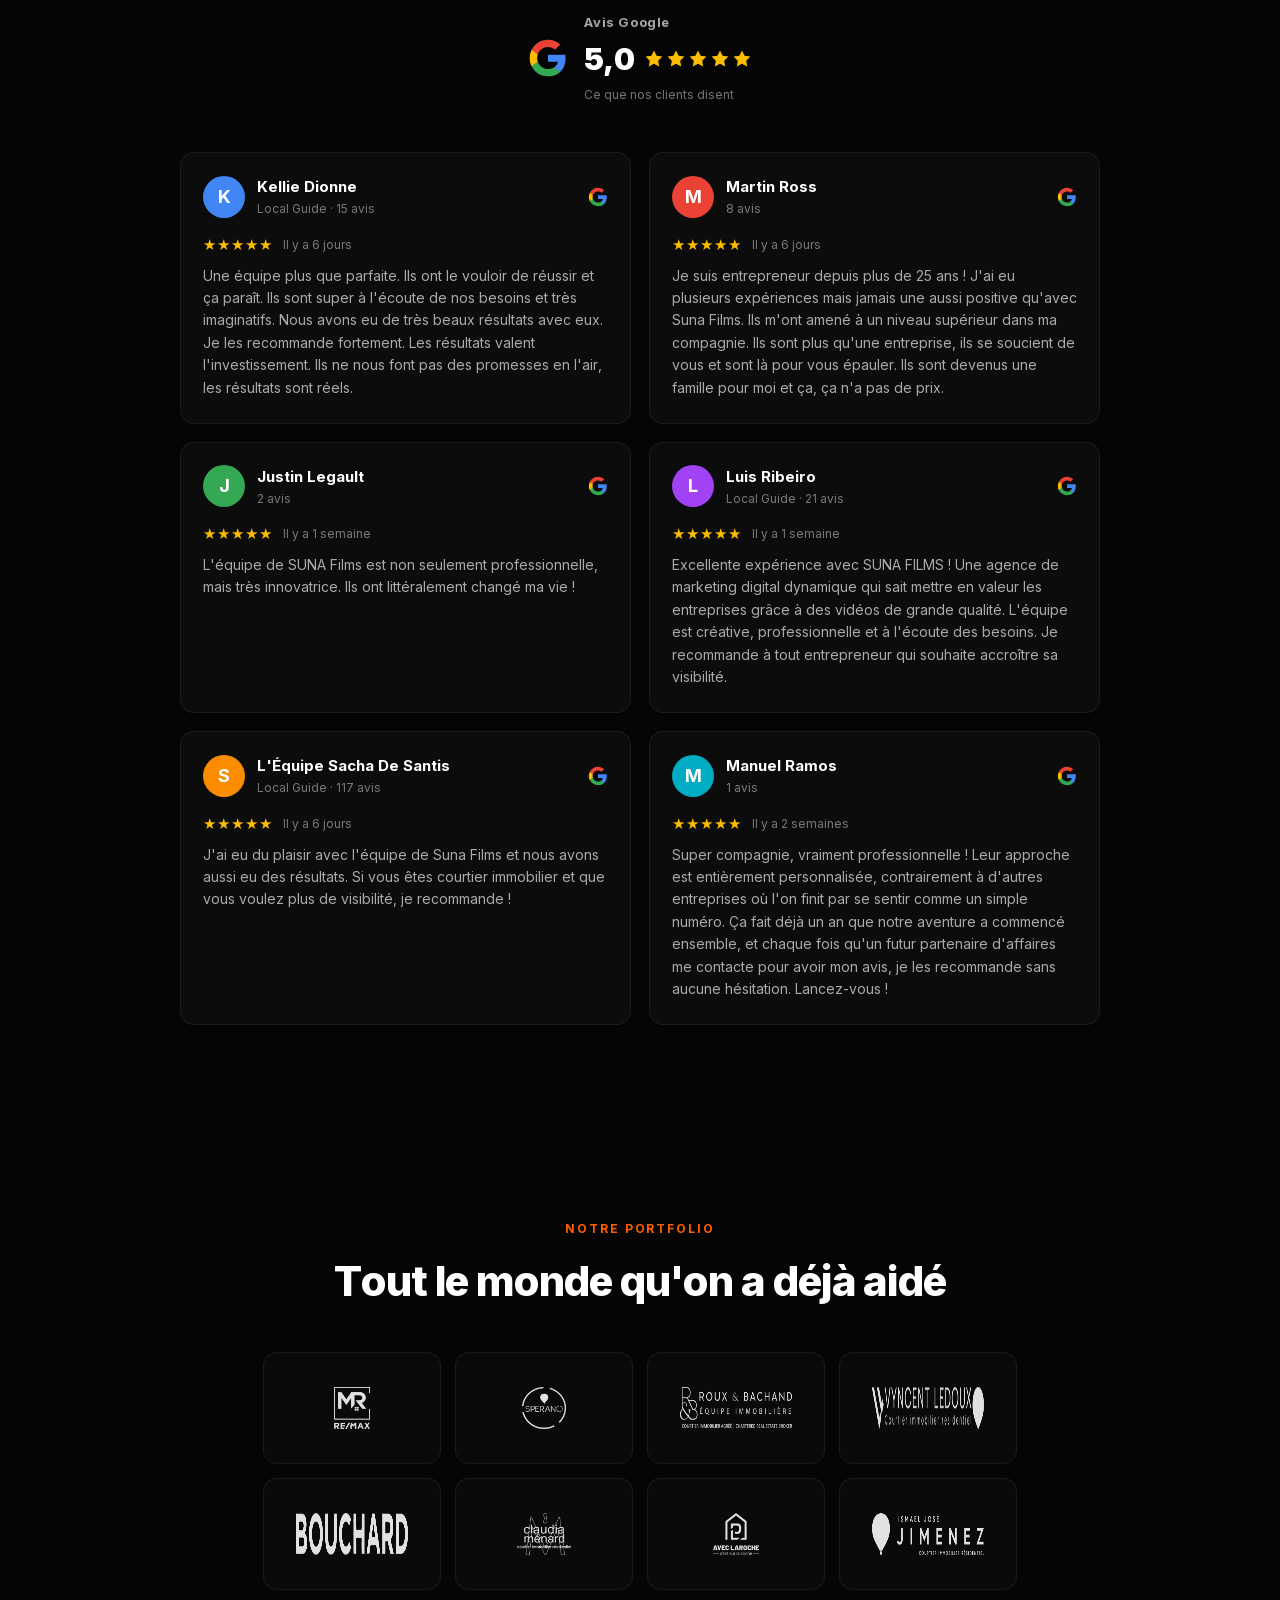
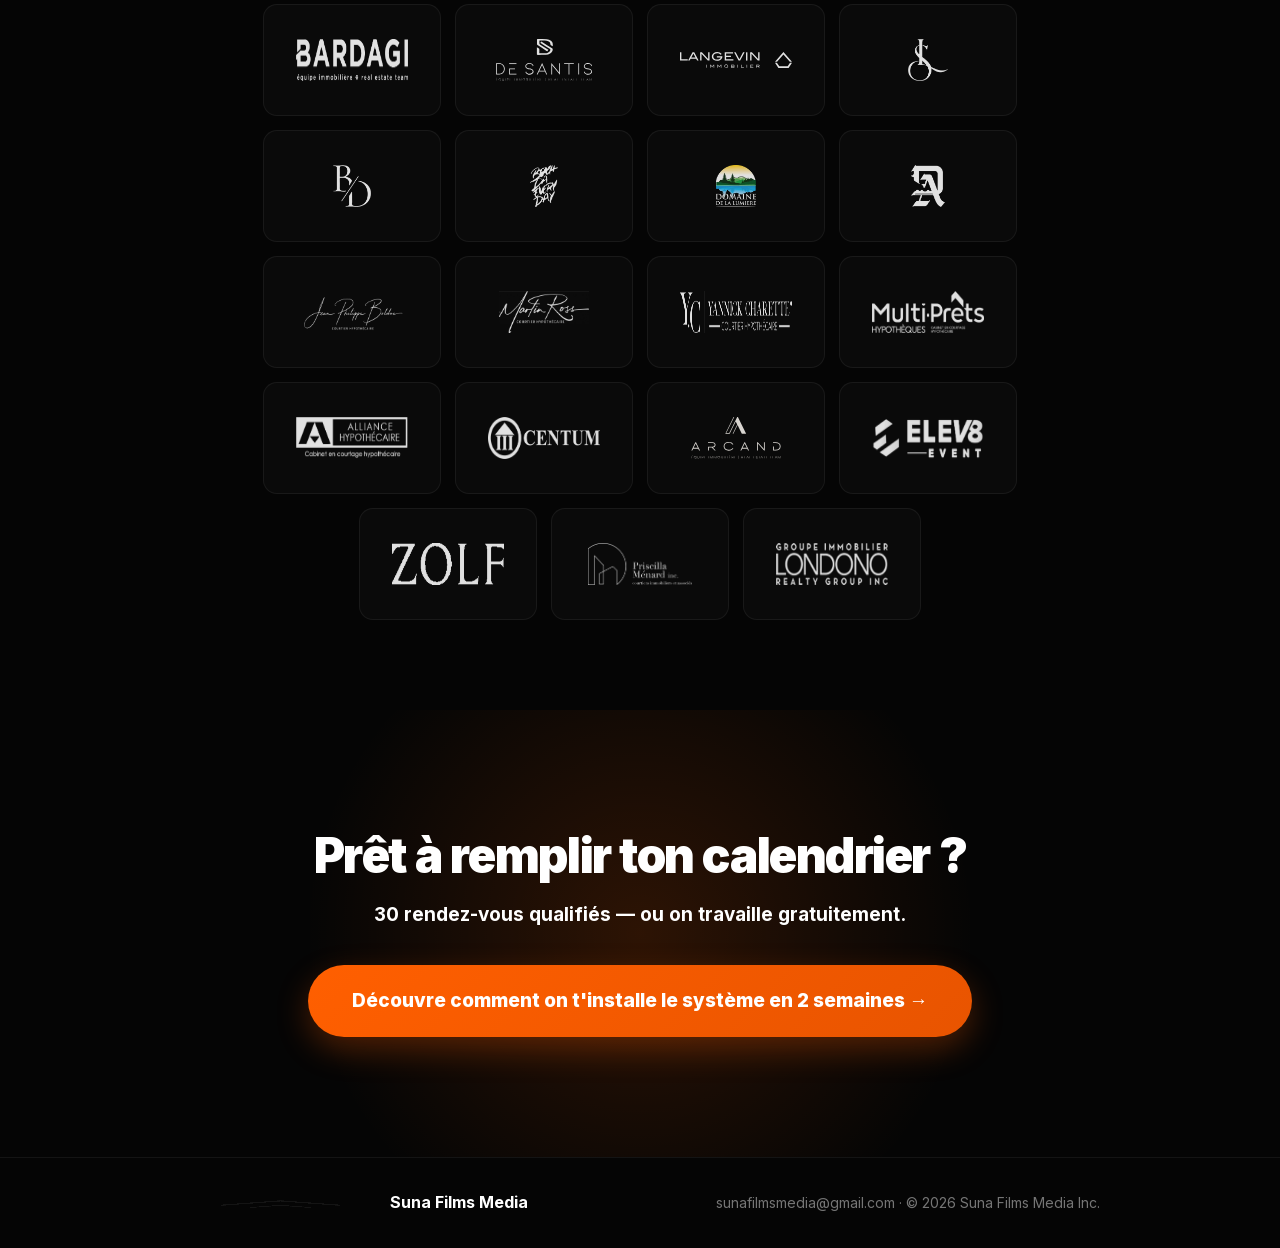
==== commit cdf032c1: "Hero: retire l'autoplay -> clic sur la video = lecture avec le son (x1.2) Co-Authored-By: Claude Opu" ====
--- a/index.html
+++ b/index.html
@@ -1623,7 +1623,7 @@
       <div class="lp-hero__video">
         <iframe
           id="vslPlayer"
-          src="https://www.youtube.com/embed/yNBzXR0RrMQ?autoplay=1&mute=1&rel=0&modestbranding=1&playsinline=1&controls=1&enablejsapi=1"
+          src="https://www.youtube.com/embed/yNBzXR0RrMQ?rel=0&modestbranding=1&playsinline=1&controls=1&enablejsapi=1"
           title="Suna Films Media"
           frameborder="0"
           allow="accelerometer; autoplay; clipboard-write; encrypted-media; gyroscope; picture-in-picture"
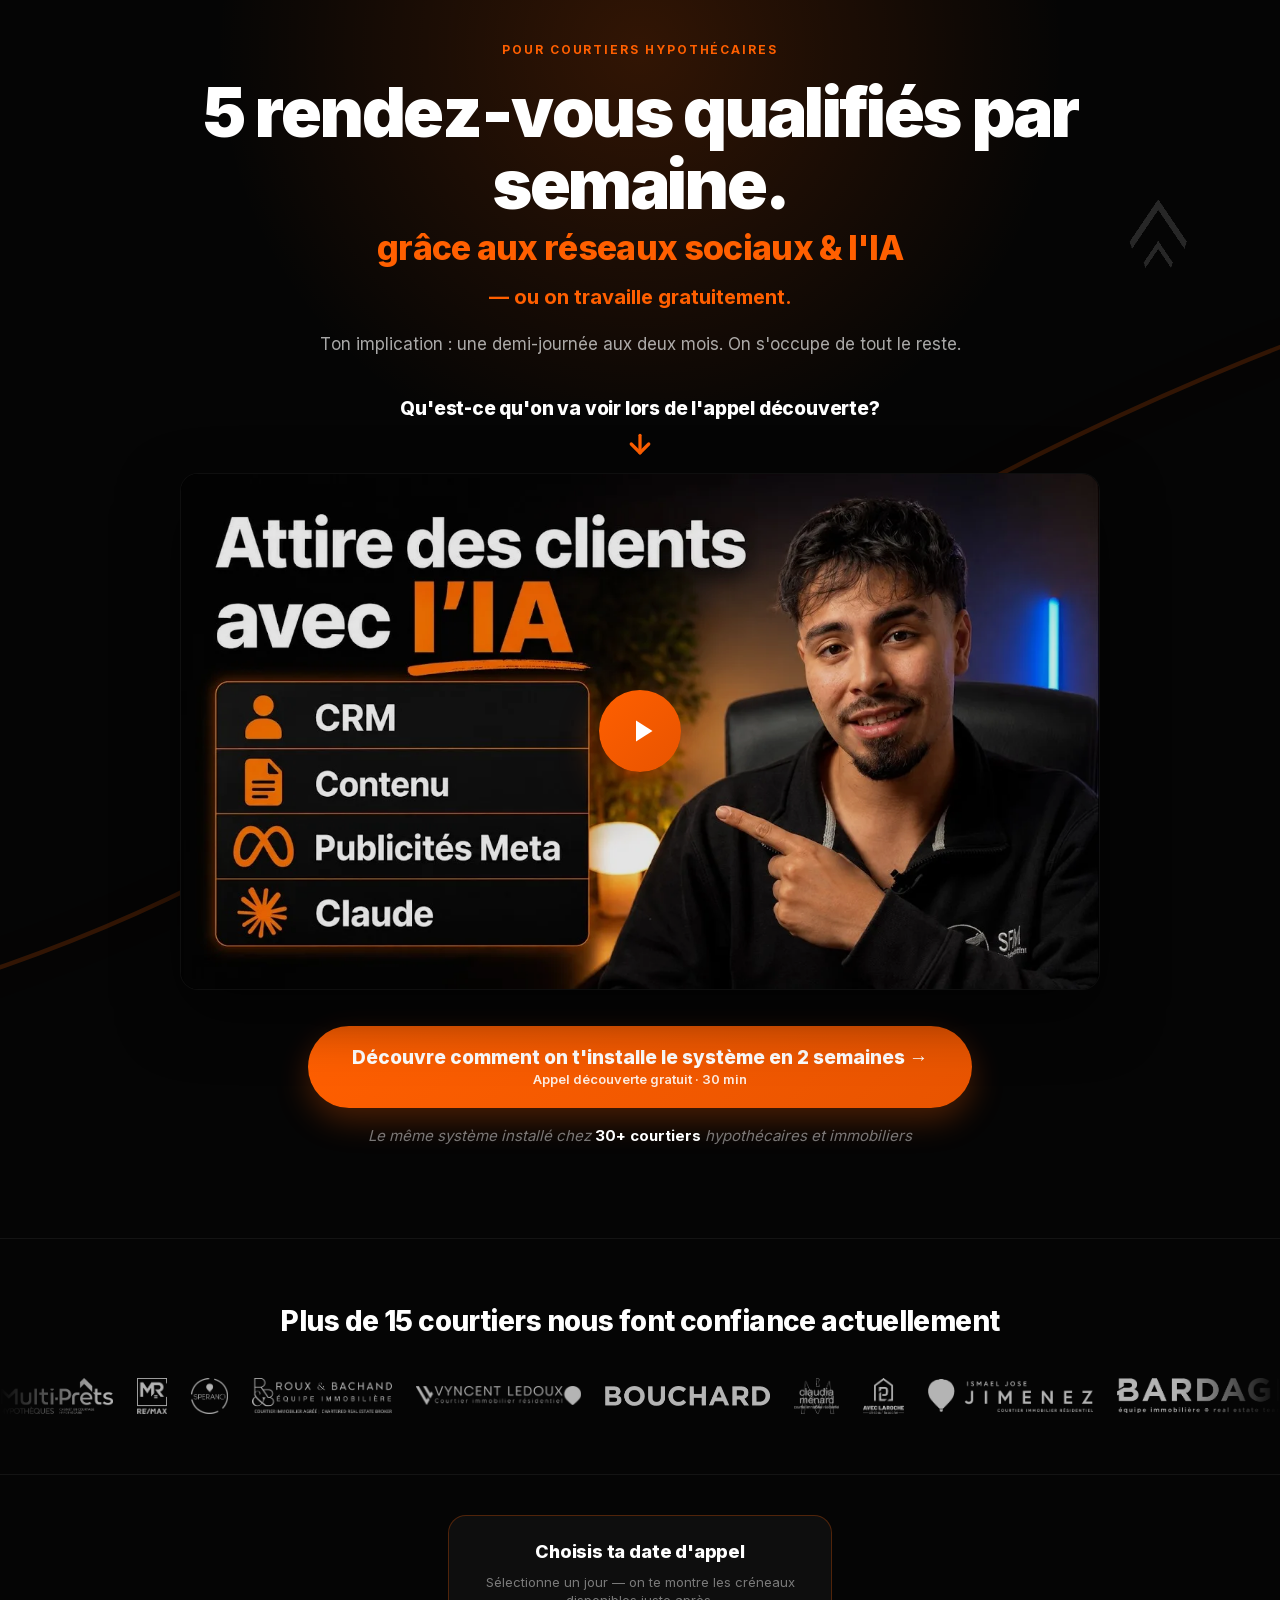
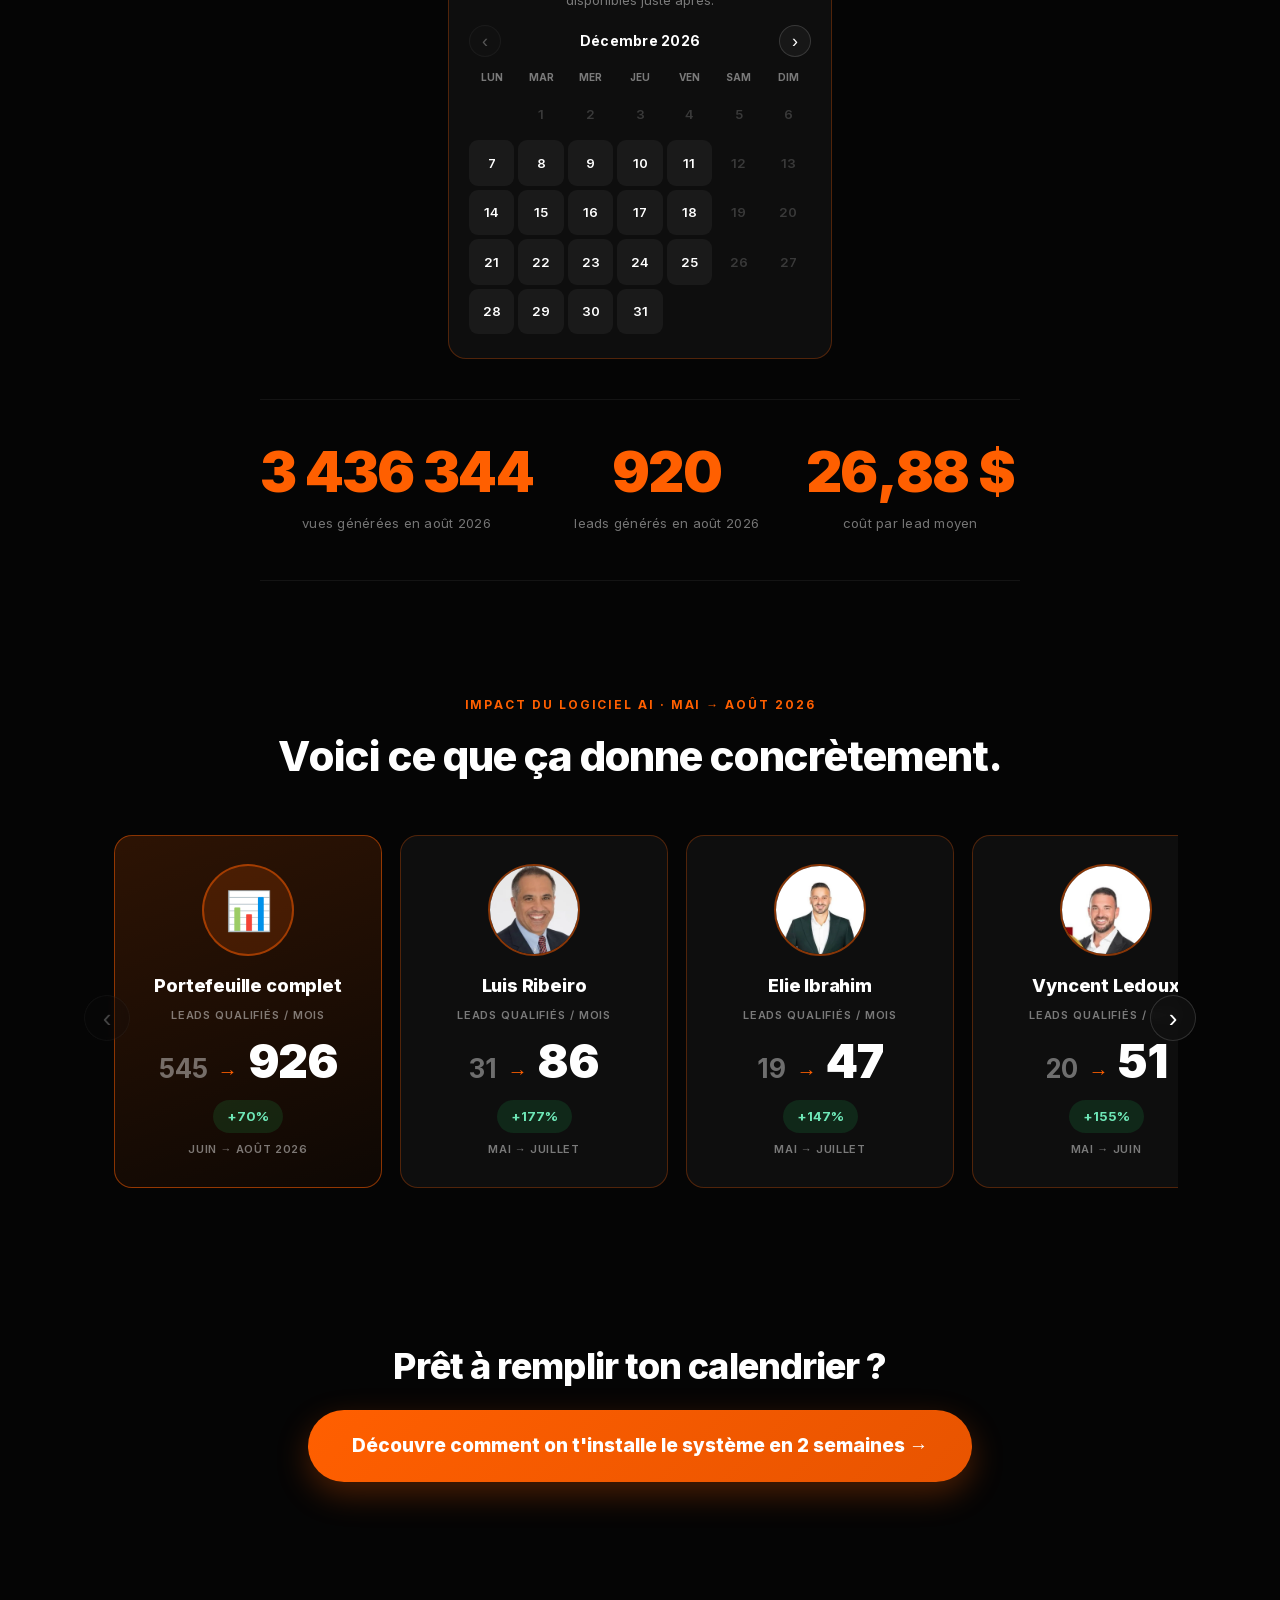
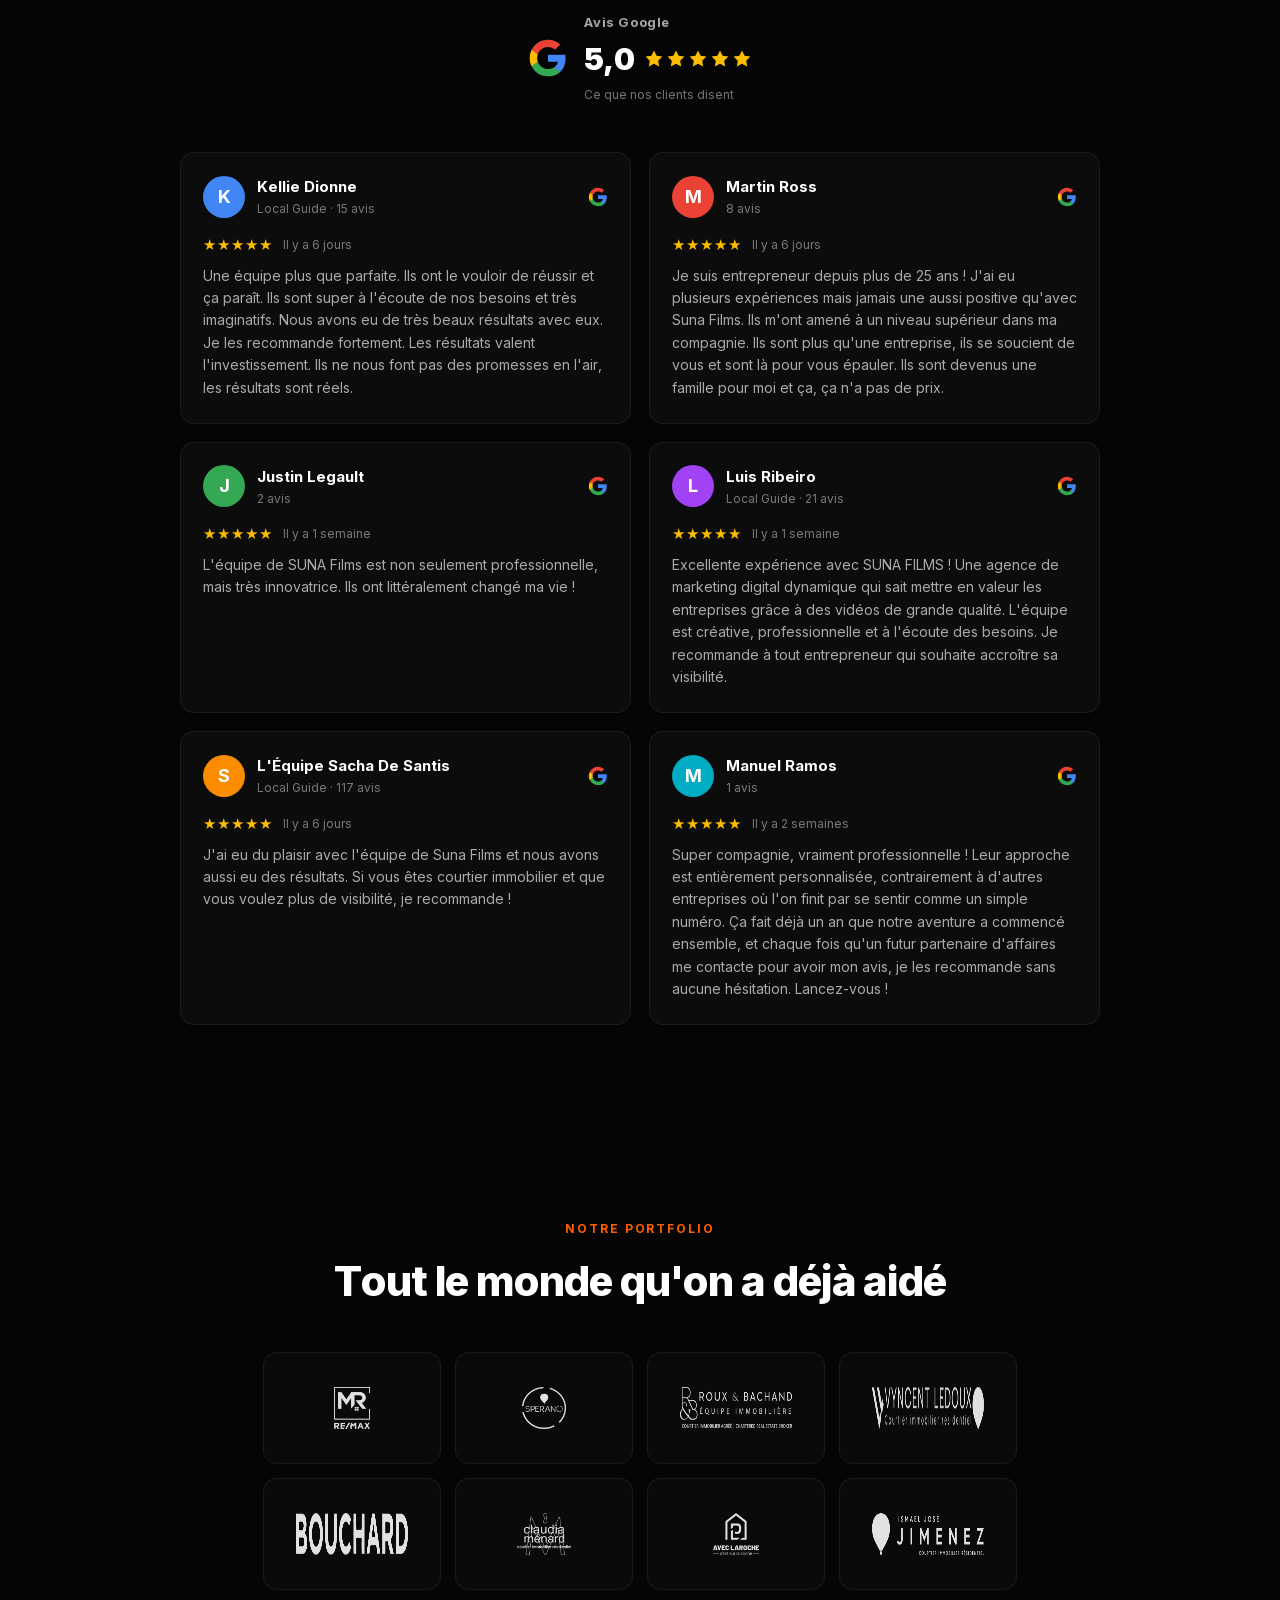
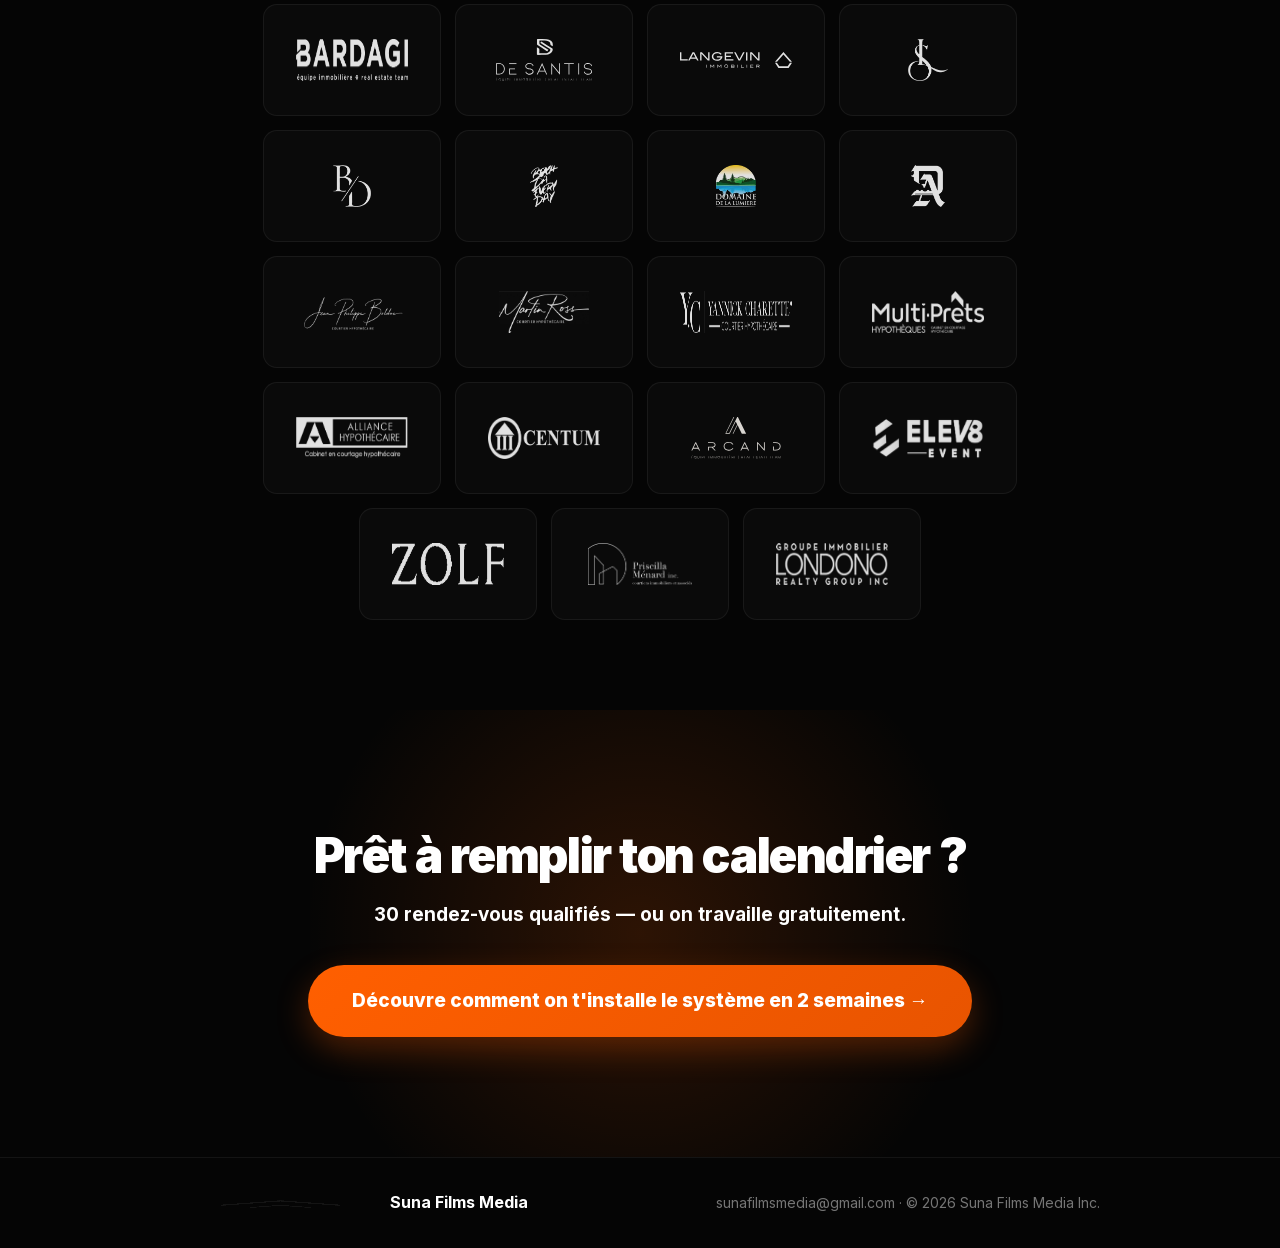
==== commit 2c5c8d0b: "Hero: bouton play orange (facade) au lieu du bouton YouTube, clic = lecture avec son (pas d'autoplay" ====
--- a/index.html
+++ b/index.html
@@ -1621,14 +1621,14 @@
       <div class="lp-hero__video-stage">
       <span class="lp-video-swish" aria-hidden="true"></span>
       <div class="lp-hero__video">
-        <iframe
-          id="vslPlayer"
-          src="https://www.youtube.com/embed/yNBzXR0RrMQ?rel=0&modestbranding=1&playsinline=1&controls=1&enablejsapi=1"
-          title="Suna Films Media"
-          frameborder="0"
-          allow="accelerometer; autoplay; clipboard-write; encrypted-media; gyroscope; picture-in-picture"
-          loading="lazy"
-          allowfullscreen></iframe>
+        <button type="button" class="lp-video-facade" id="videoFacade" aria-label="Lancer la vidéo">
+          <img class="lp-video-facade__poster" src="/assets/images/hero-poster-v3.webp"
+               width="1280" height="720" fetchpriority="high" decoding="async"
+               alt="Vidéo — comment on installe le système" />
+          <span class="lp-video-facade__play" aria-hidden="true">
+            <svg viewBox="0 0 24 24" fill="currentColor"><path d="M8 5v14l11-7z"></path></svg>
+          </span>
+        </button>
       </div>
       </div>
 
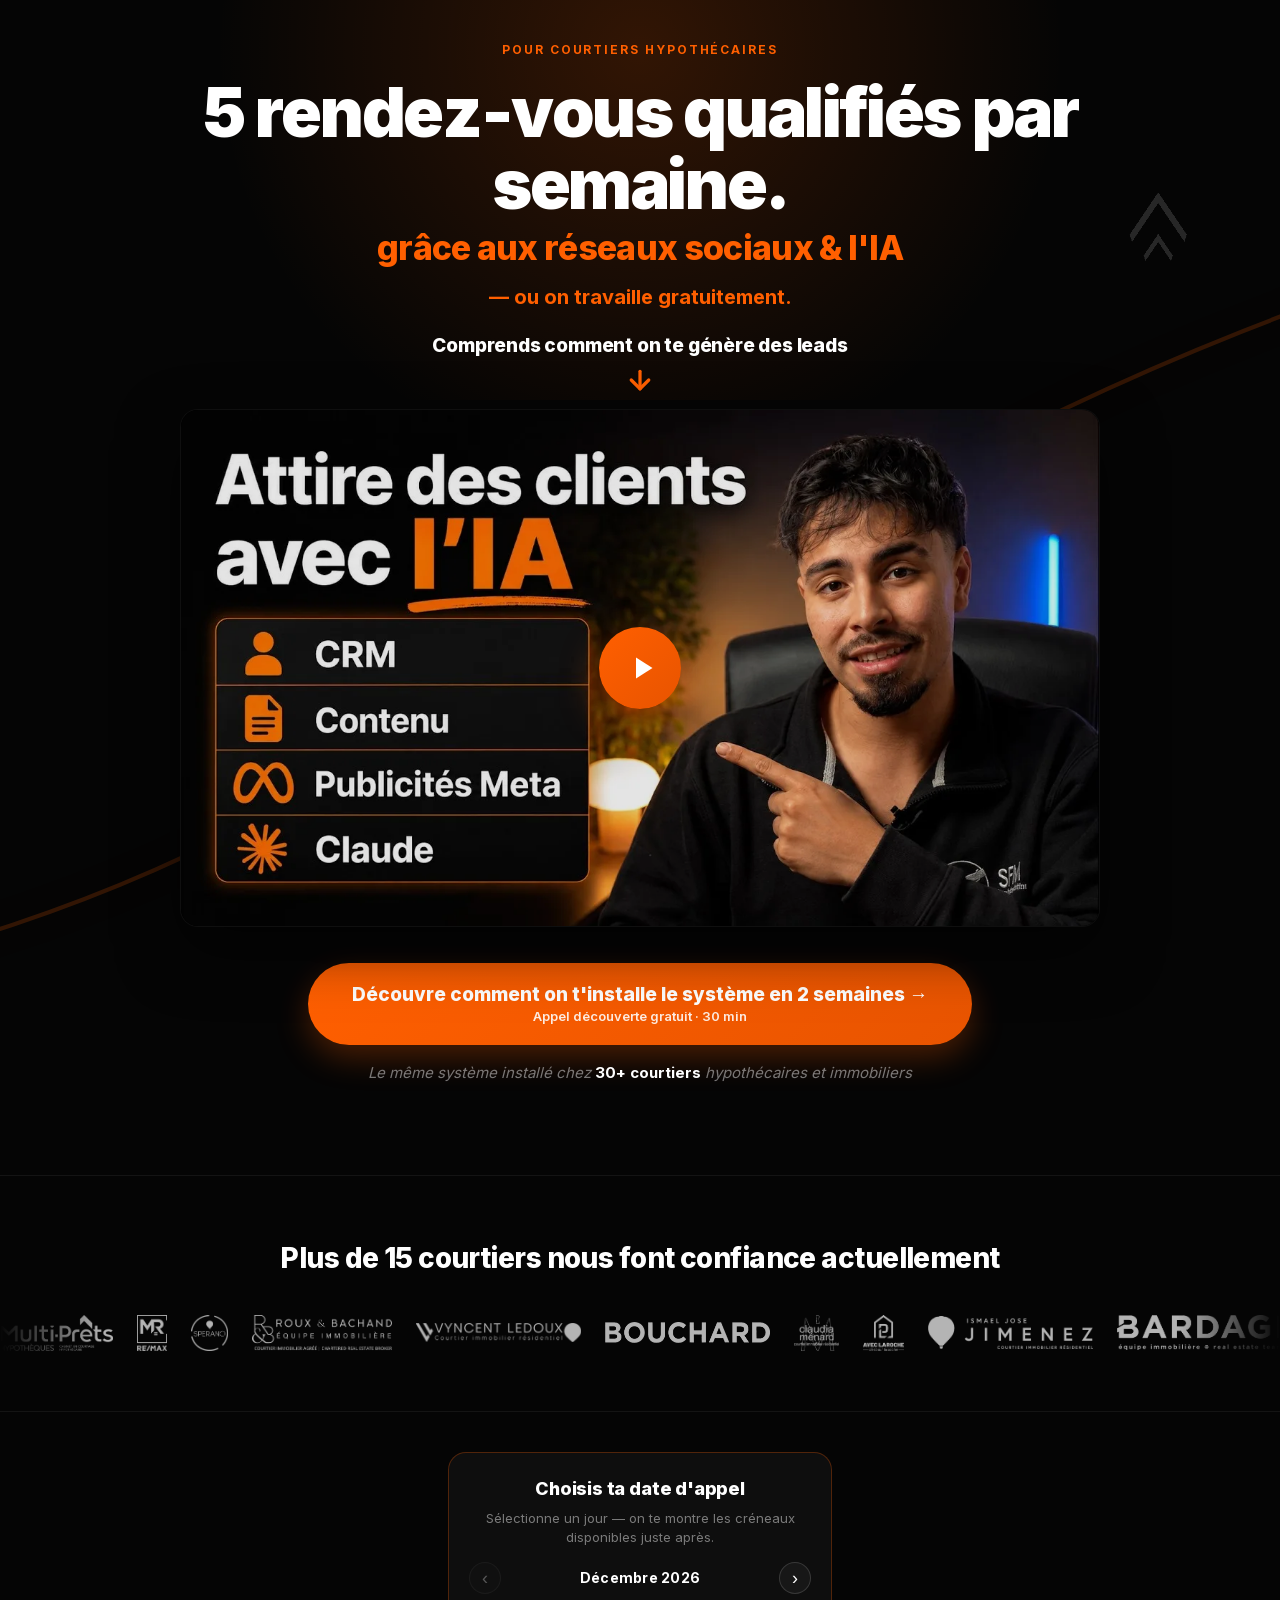
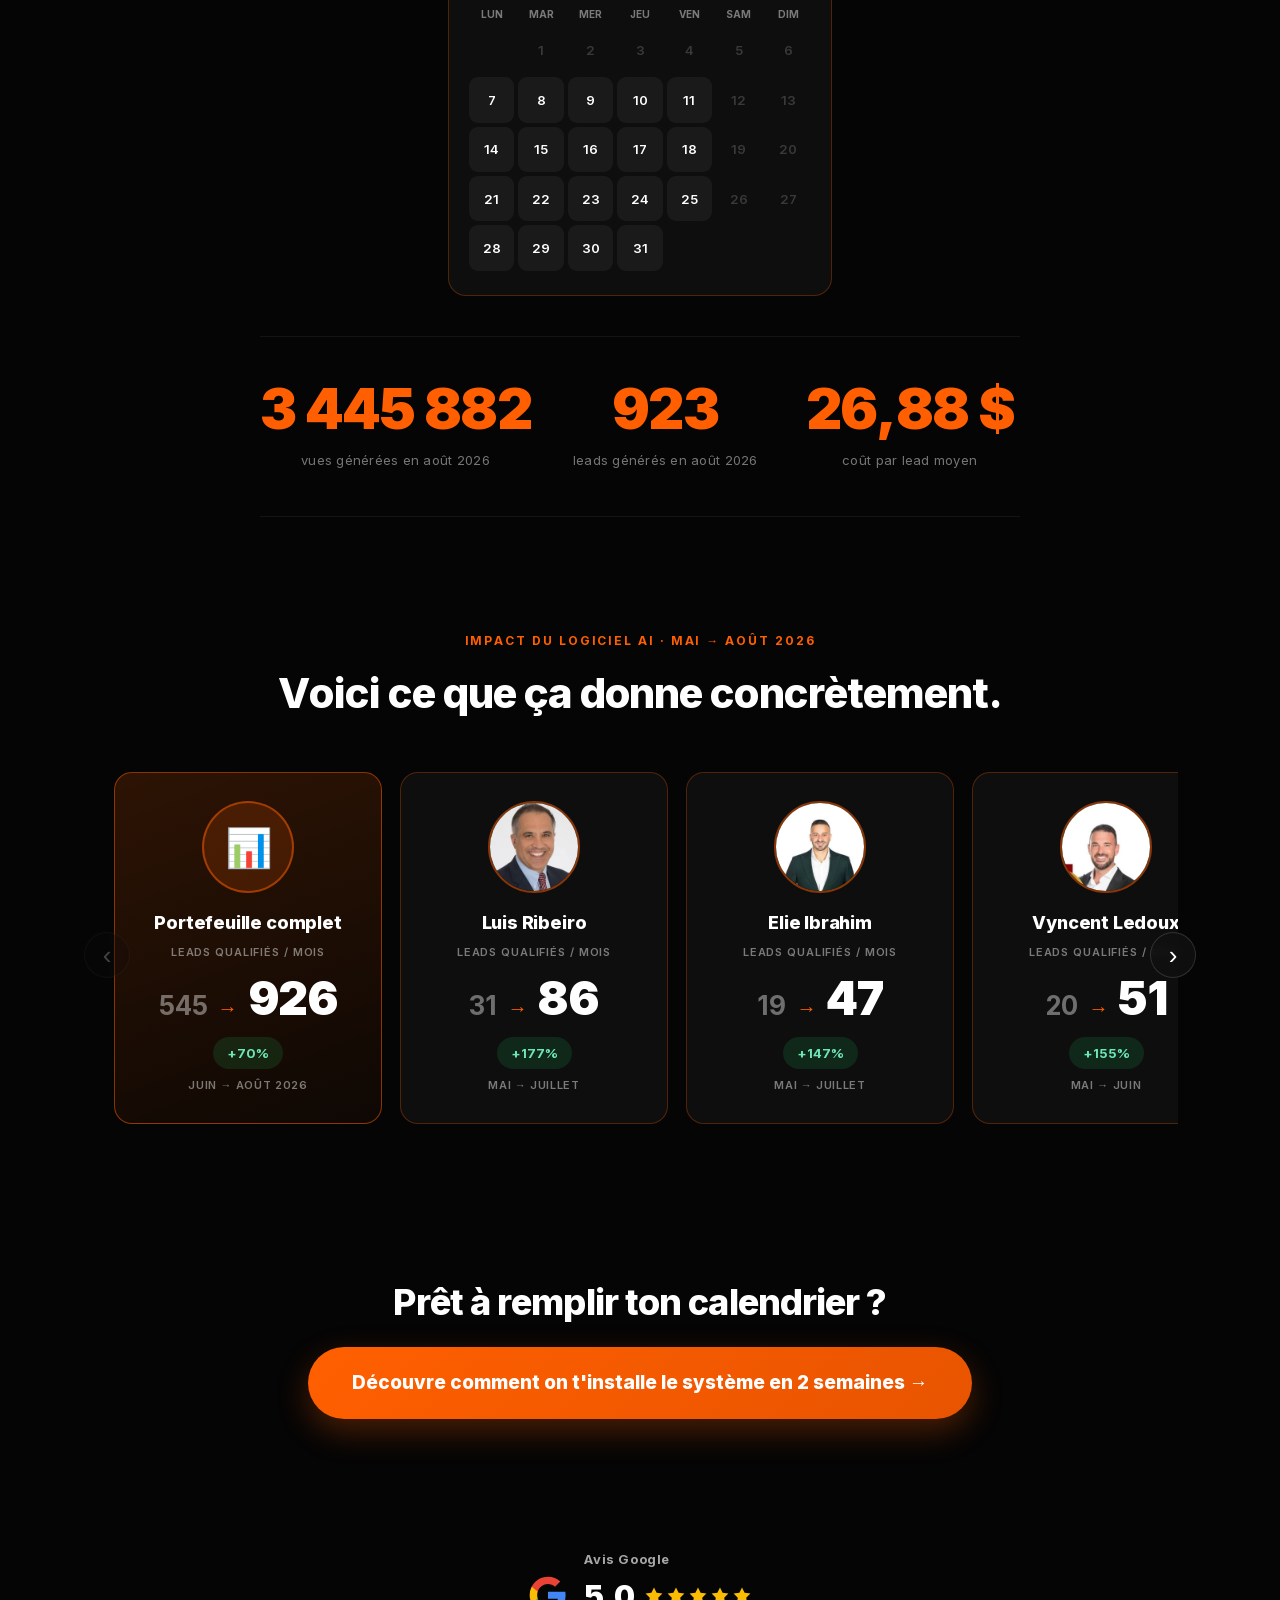
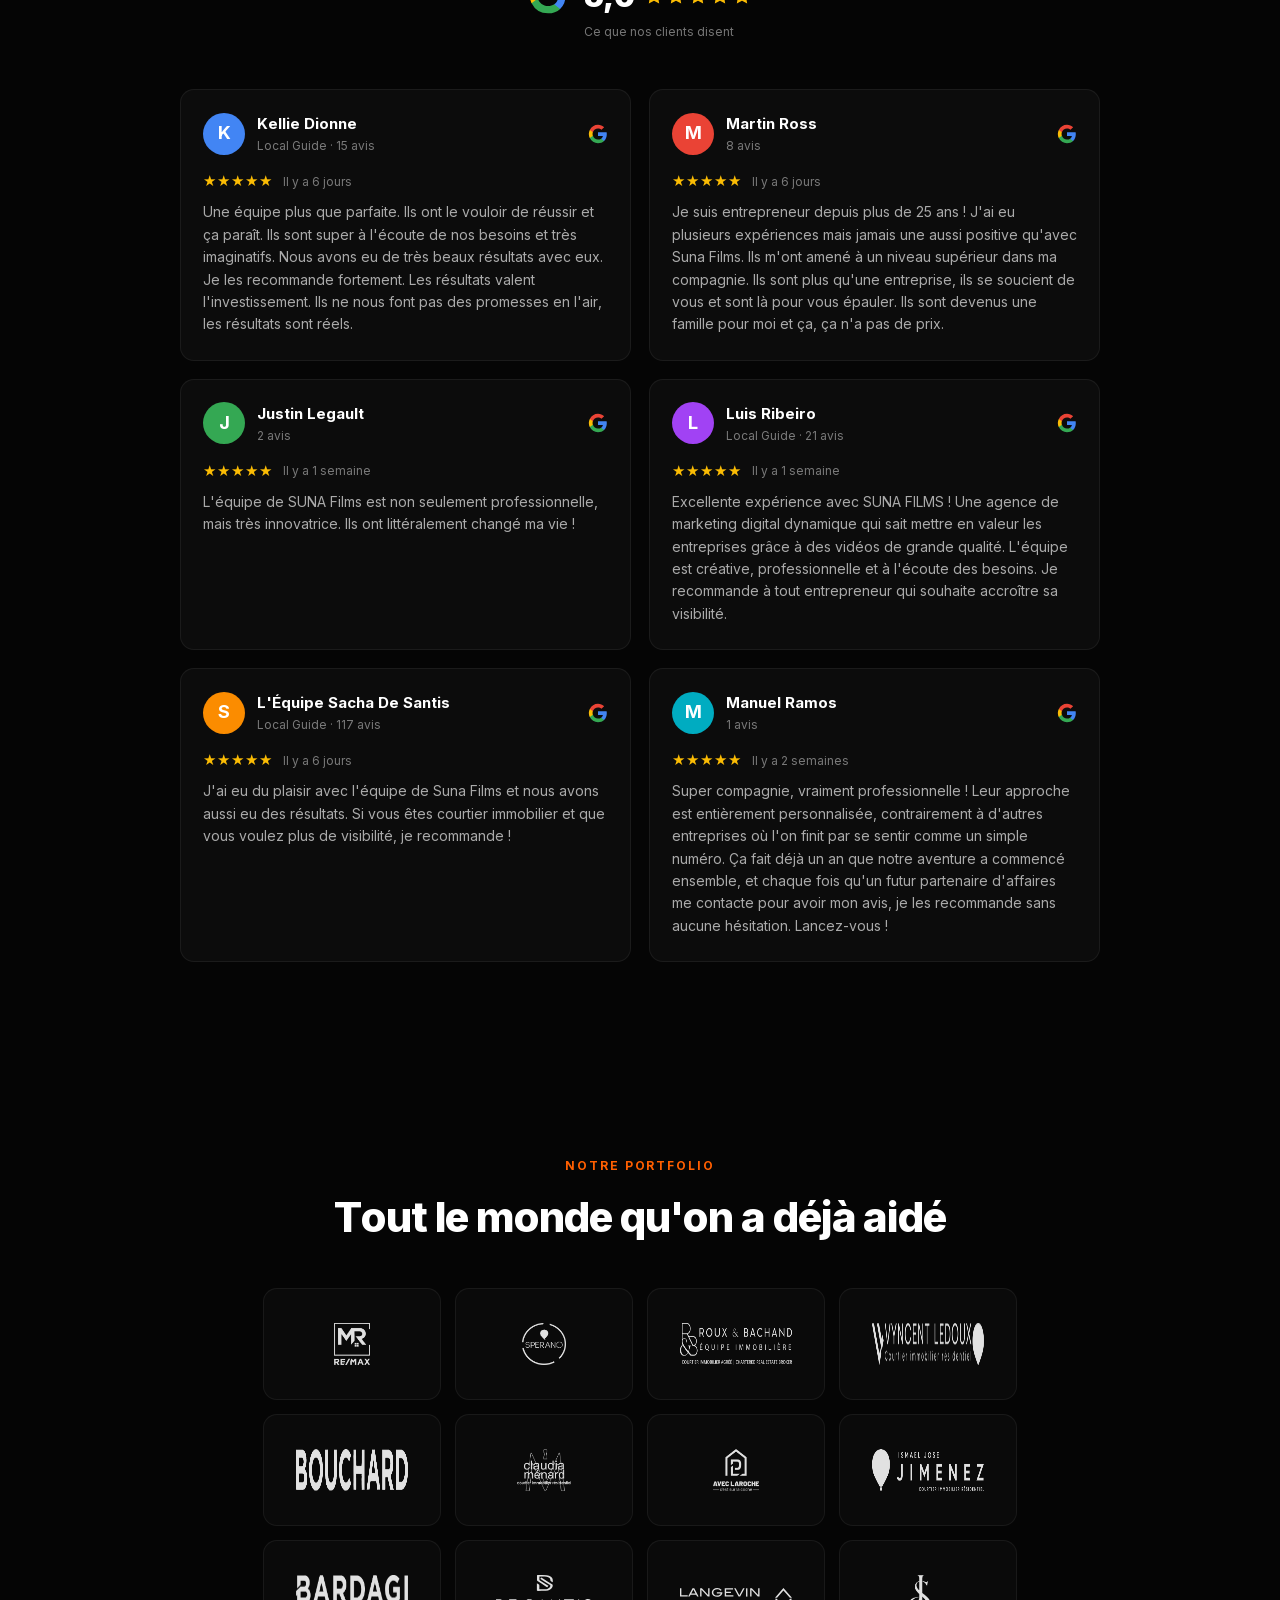
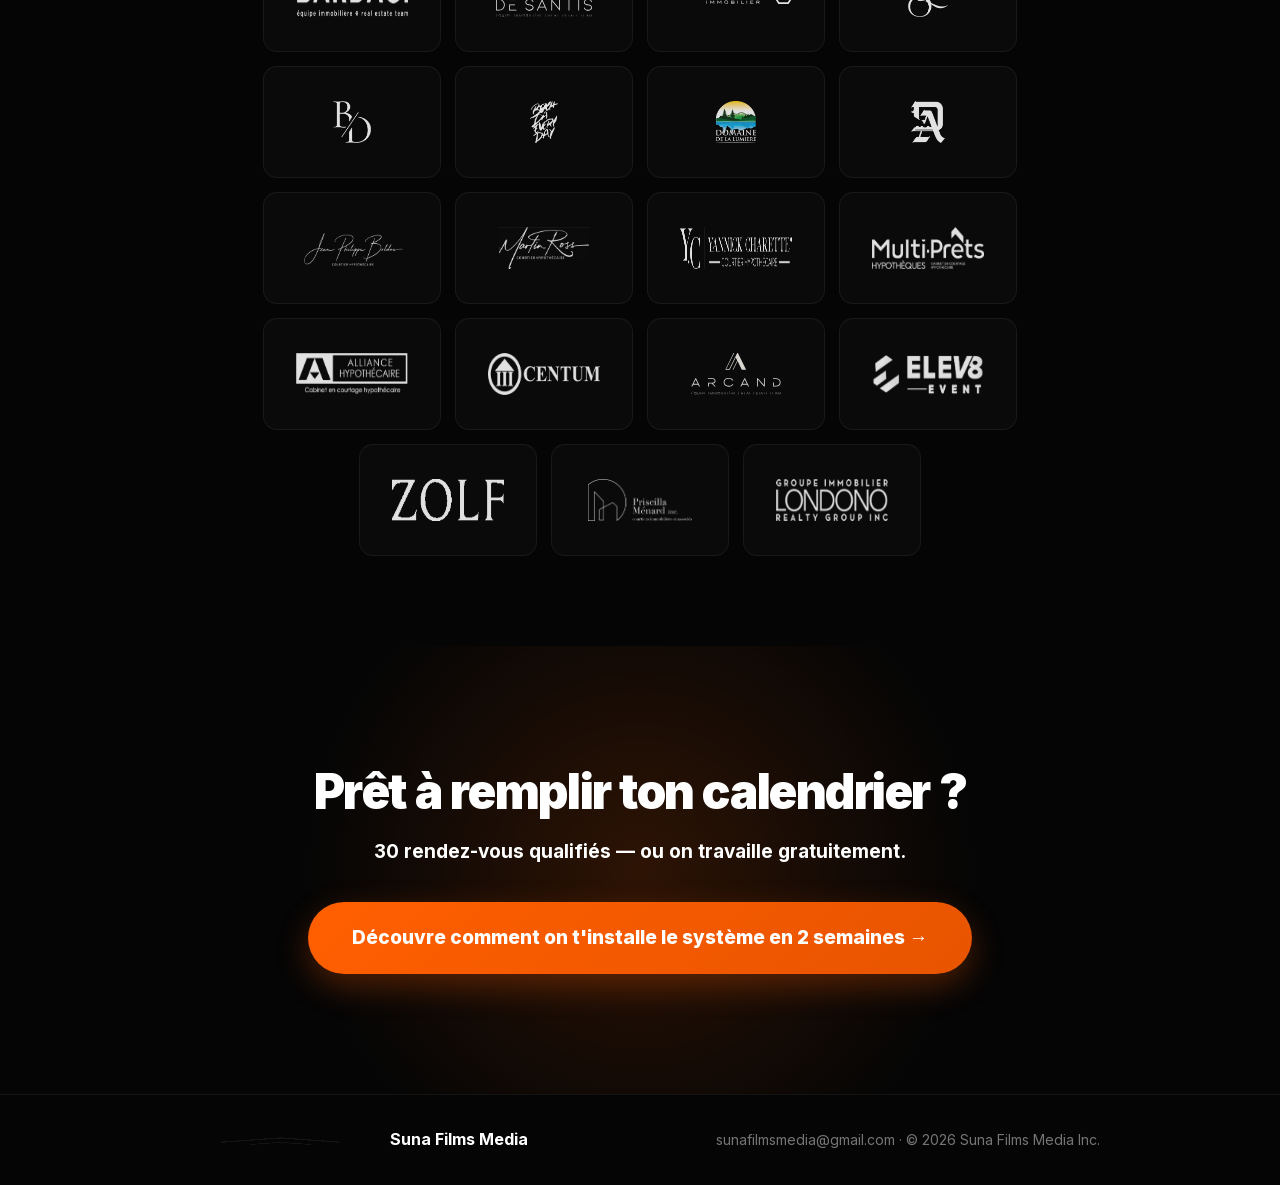
==== commit 232dd4fc: "Form: +etape experience (2-3/4-6/6+ ans) envoyee a GHL; retire 'Ton implication...'; hero cue -> 'Co" ====
--- a/index.html
+++ b/index.html
@@ -1604,13 +1604,10 @@
 
       <p class="lp-hero__guarantee">— ou on travaille gratuitement.</p>
 
-      <p class="lp-hero__sub">
-        Ton implication : une demi-journée aux deux mois. On s'occupe de tout le reste.
-      </p>
 
       <!-- Flèche + phrase pointant vers la vidéo -->
       <div class="lp-hero__vsl-cue">
-        <span class="lp-hero__vsl-text">Qu'est-ce qu'on va voir lors de l'appel découverte?</span>
+        <span class="lp-hero__vsl-text">Comprends comment on te génère des leads</span>
         <svg class="lp-hero__vsl-arrow" viewBox="0 0 24 24" fill="none" stroke="currentColor"
              stroke-width="2.6" stroke-linecap="round" stroke-linejoin="round" aria-hidden="true">
           <path d="M12 5v14"></path><path d="M19 12l-7 7-7-7"></path>
@@ -2118,13 +2115,13 @@
       <button type="button" class="lp-modal__close" id="applyClose" aria-label="Fermer">×</button>
       <div class="lp-apply__card lp-apply__card--modal">        <h3 class="lp-apply__title">Découvre comment on t'installe le système en 2 semaines</h3>
         <p class="lp-apply__sub">
-          Réponds à 4 questions.
+          Réponds à 5 questions.
         </p>
         <p class="lp-apply__chosen" id="applyChosenDate" hidden></p>
 
         <form id="leadForm" class="lp-form lp-apply__form" novalidate>
           <div class="lp-apply__progress"><span class="lp-apply__progress-bar" id="applyBar"></span></div>
-          <p class="lp-apply__count"><span id="applyStepNum">1</span> / 4</p>
+          <p class="lp-apply__count"><span id="applyStepNum">1</span> / 5</p>
 
           <!-- Étape 1 -->
           <div class="lp-apply__step is-active" data-step="1">
@@ -2156,7 +2153,7 @@
           <!-- Étape 4 : domaine (choix) -->
           <div class="lp-apply__step" data-step="4">
             <label>Dans quel domaine tu travailles&nbsp;?</label>
-            <div class="lp-apply__choices">
+            <div class="lp-apply__choices" data-target="lead-domaine">
               <button type="button" class="lp-apply__choice" data-value="Courtier hypothécaire">Courtier hypothécaire</button>
               <button type="button" class="lp-apply__choice" data-value="Courtier immobilier">Courtier immobilier</button>
               <button type="button" class="lp-apply__choice" data-value="Autre">Autre</button>
@@ -2164,6 +2161,21 @@
             <input type="hidden" name="domaine" id="lead-domaine" />
             <div class="lp-apply__nav">
               <button type="button" class="lp-apply__back" data-back>← Retour</button>
+              <button type="button" class="lp-btn lp-btn--primary lp-btn--lg" data-next>Suivant →</button>
+            </div>
+          </div>
+
+          <!-- Étape 5 : expérience (choix) -->
+          <div class="lp-apply__step" data-step="5">
+            <label>Depuis combien d'années es-tu courtier&nbsp;?</label>
+            <div class="lp-apply__choices" data-target="lead-experience">
+              <button type="button" class="lp-apply__choice" data-value="2-3 ans">2-3 ans</button>
+              <button type="button" class="lp-apply__choice" data-value="4-6 ans">4-6 ans</button>
+              <button type="button" class="lp-apply__choice" data-value="6 ans et plus">6 ans et plus</button>
+            </div>
+            <input type="hidden" name="experience" id="lead-experience" />
+            <div class="lp-apply__nav">
+              <button type="button" class="lp-apply__back" data-back>← Retour</button>
               <button type="submit" class="lp-btn lp-btn--primary lp-btn--lg lp-form__submit">
                 Choisir mon heure →
               </button>
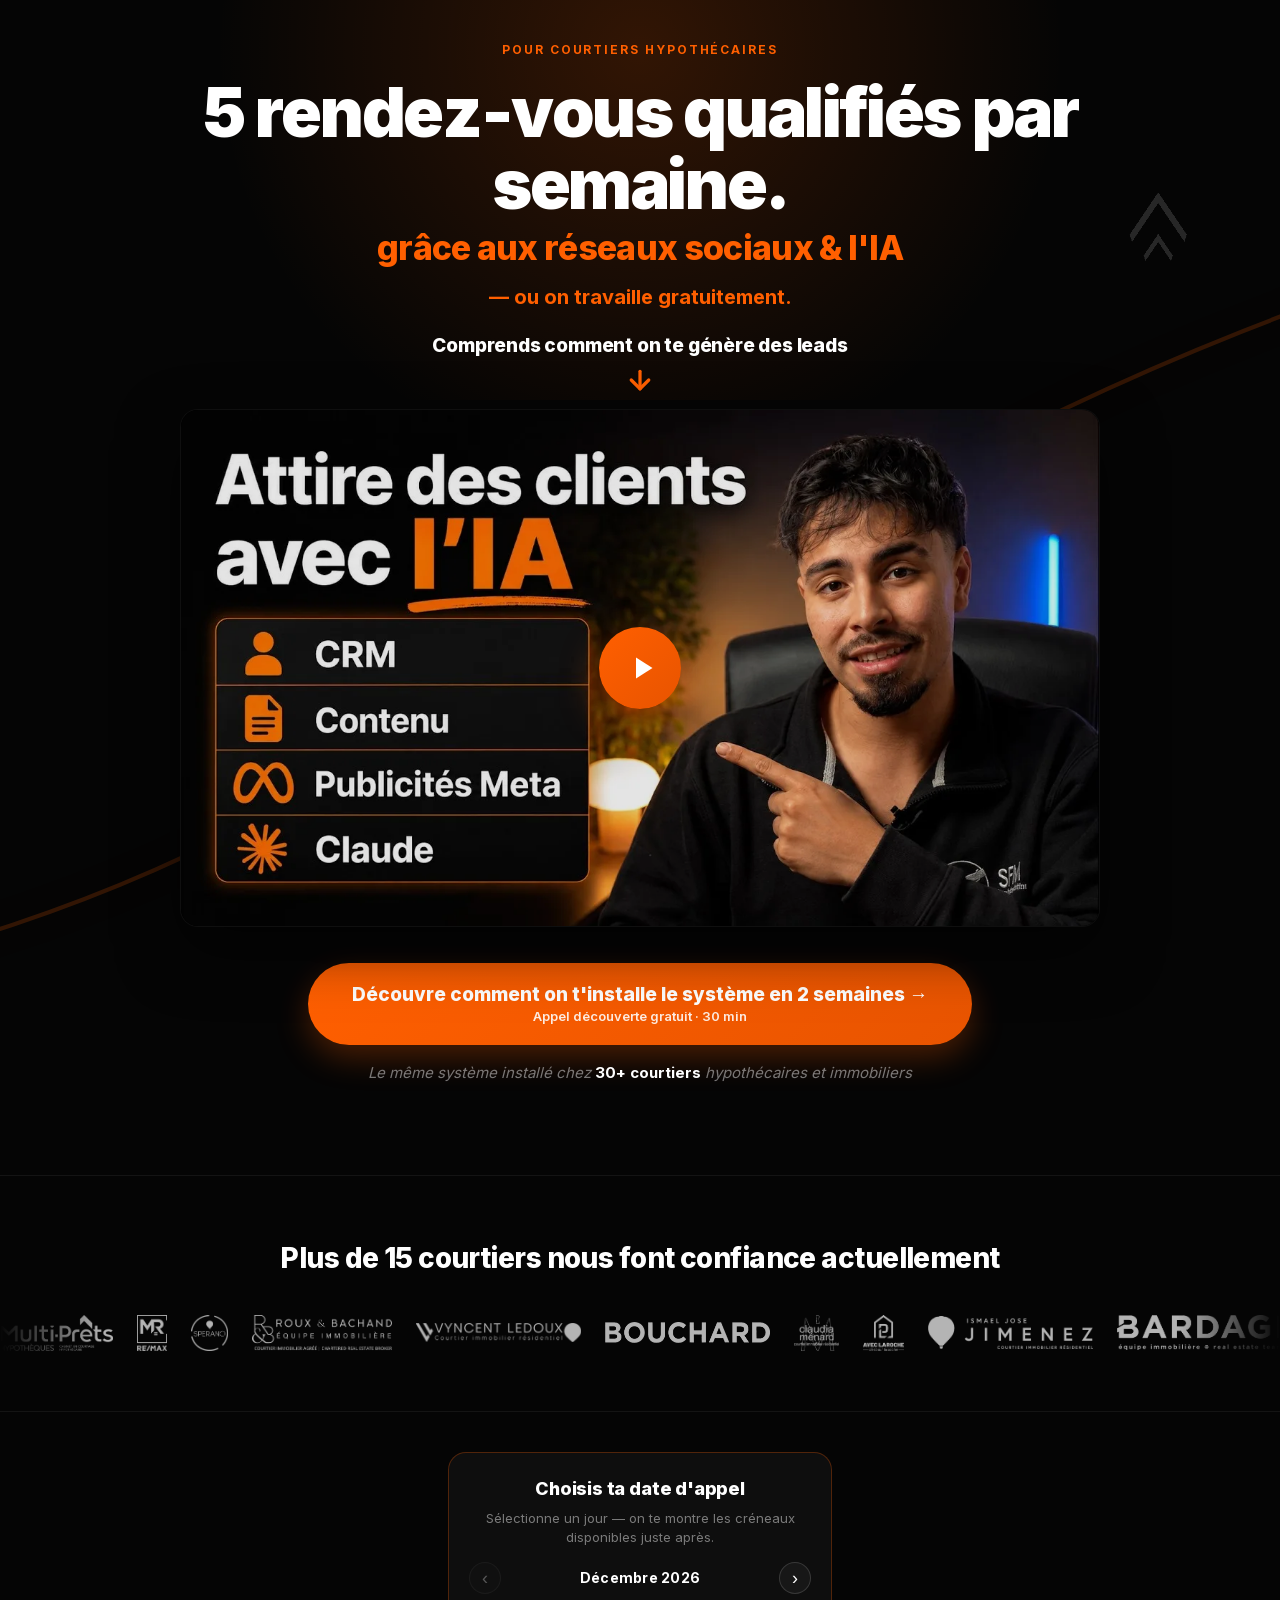
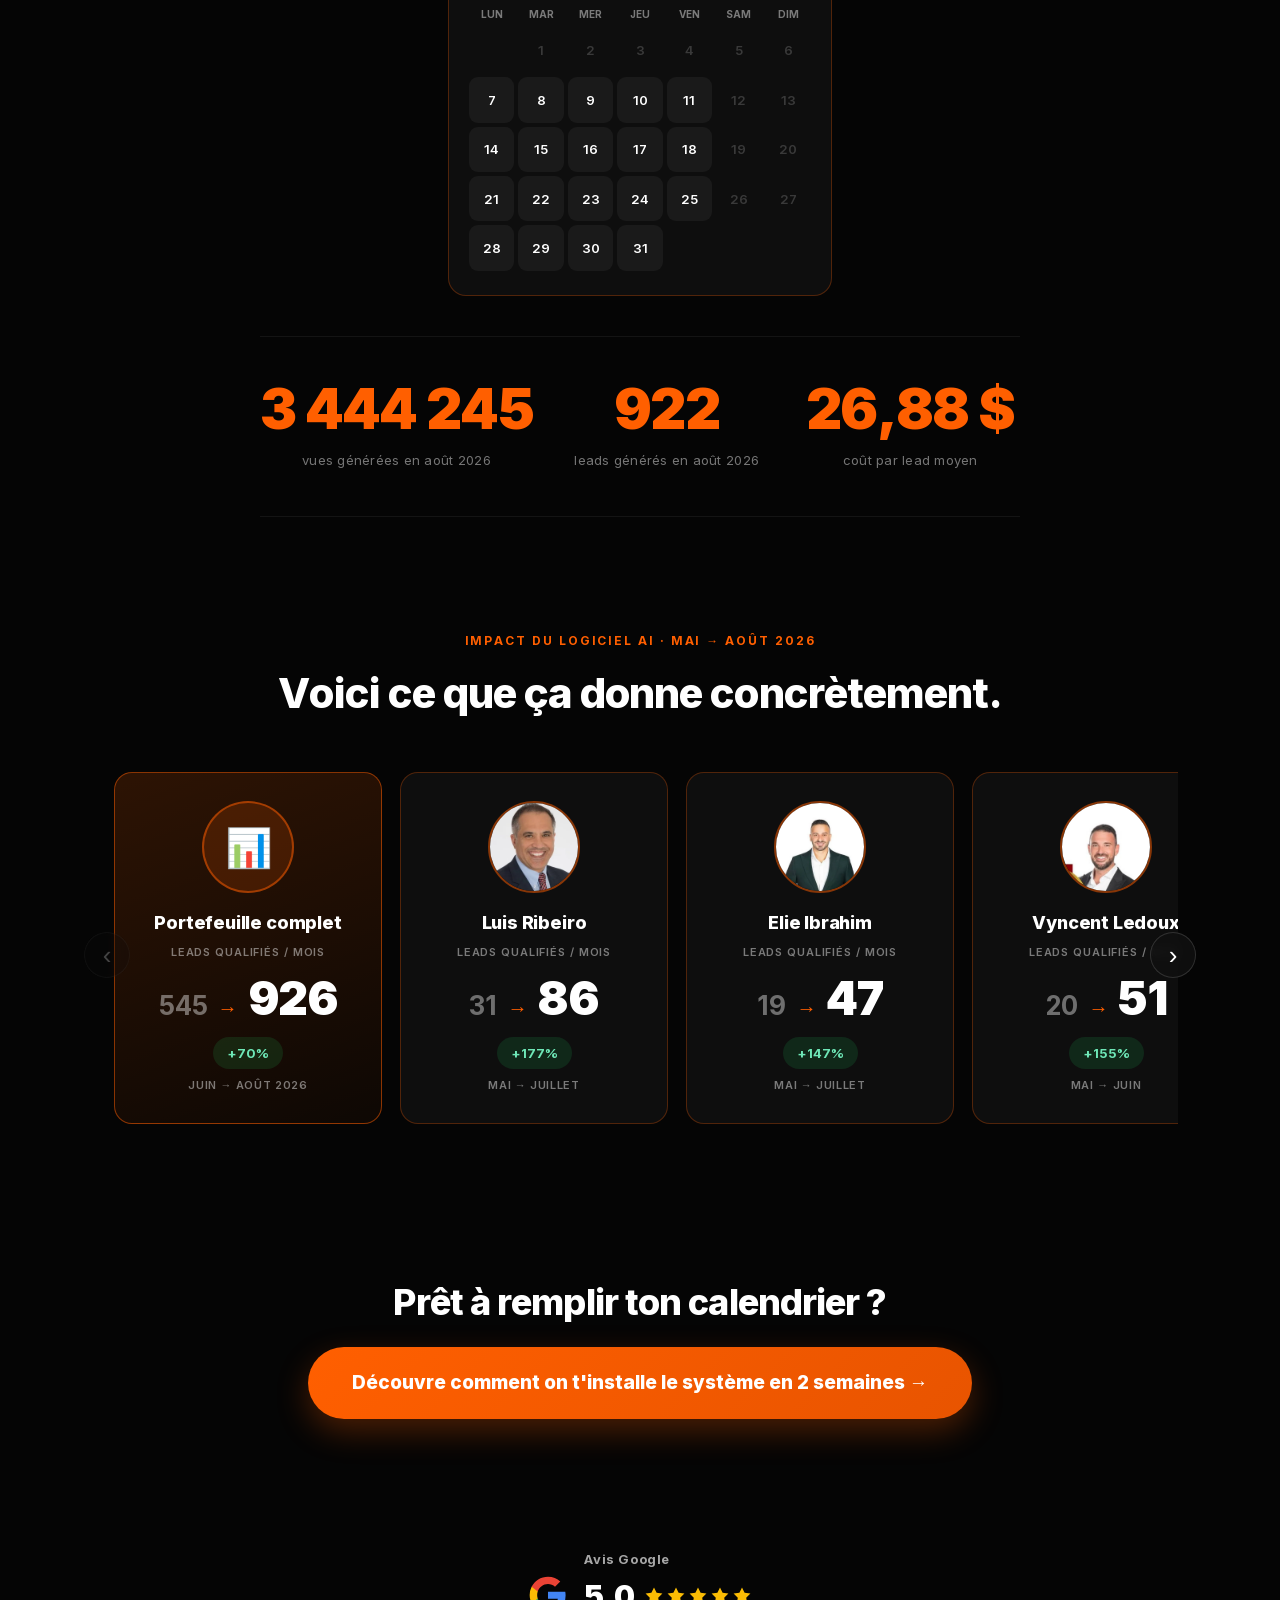
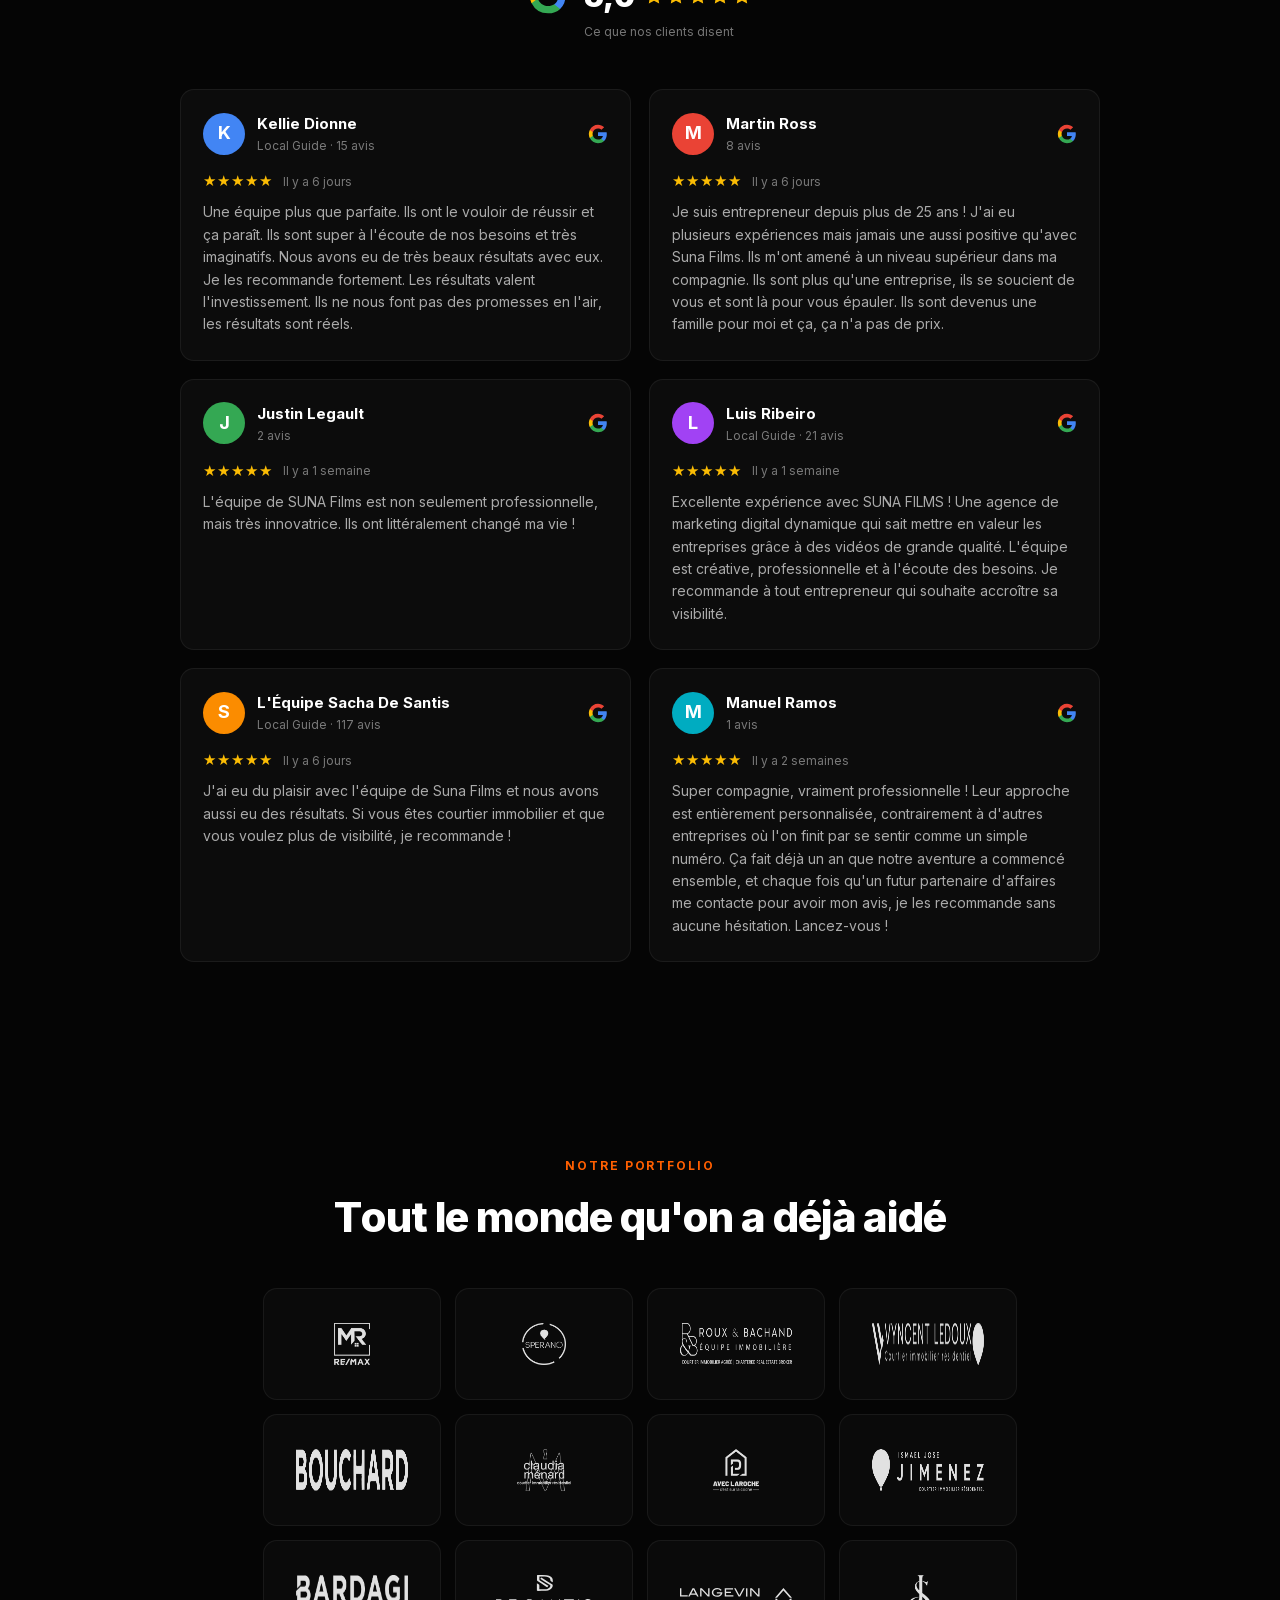
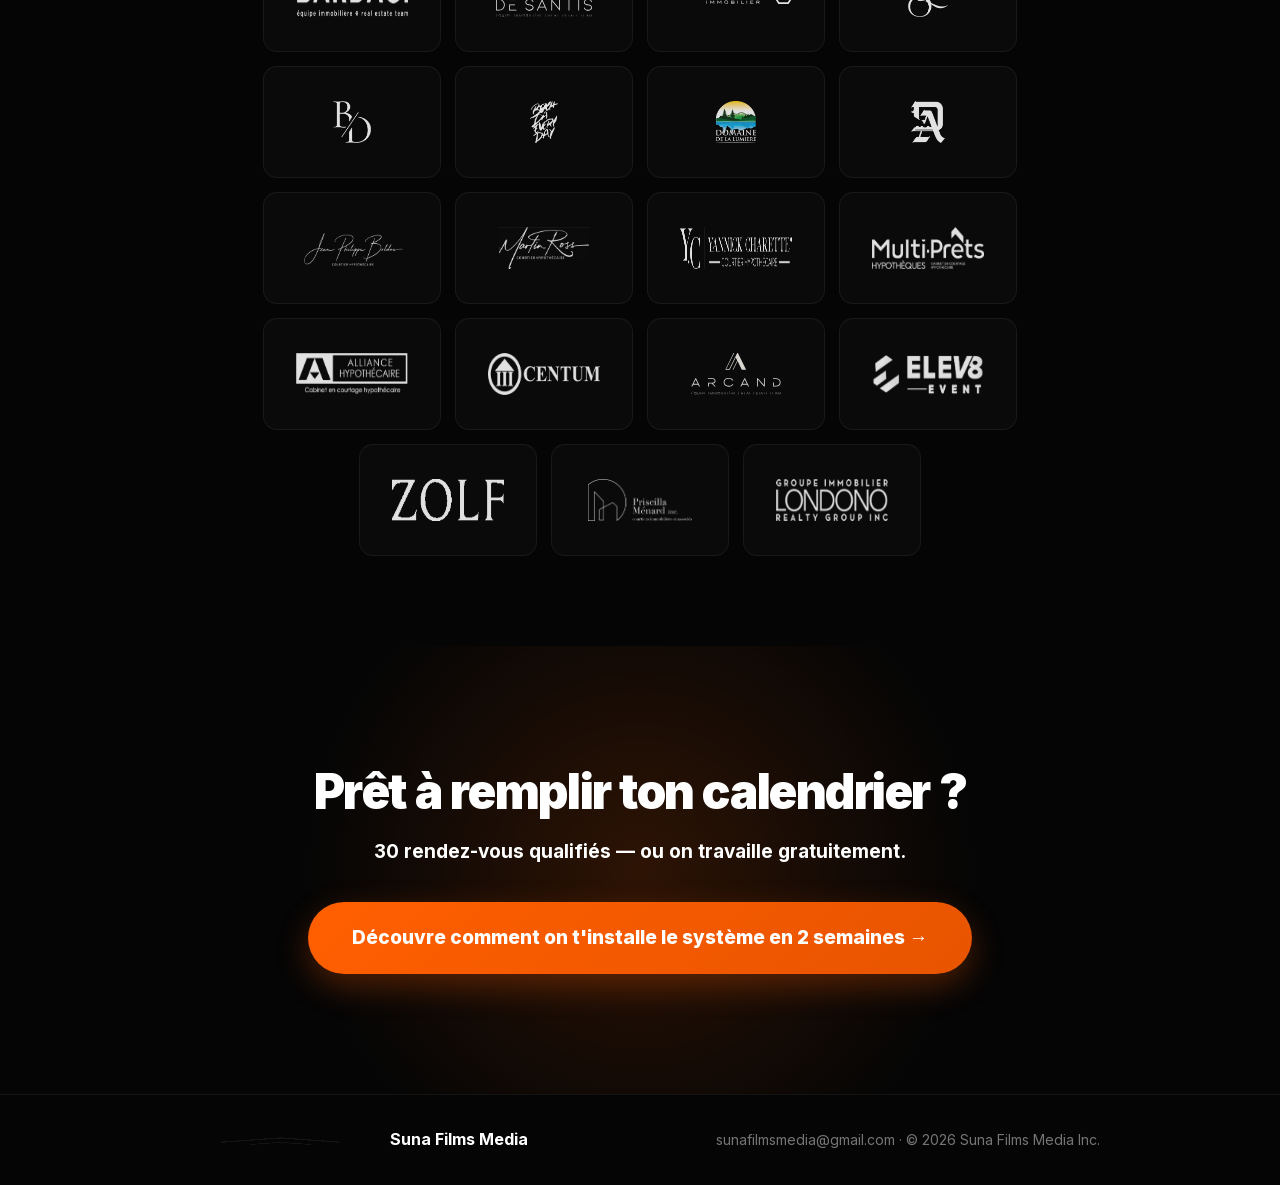
==== commit 1ac987eb: "VSL: remplace la video par Wistia (jekmpm4gvt) au clic sur le bouton orange (son + x1.2), preconnect" ====
--- a/index.html
+++ b/index.html
@@ -13,11 +13,10 @@
   <meta property="og:image" content="/assets/images/sfm-logo.png" />
 
   <!-- Preconnect YouTube (accélère le VSL) -->
-  <link rel="preconnect" href="https://www.youtube.com" />
-  <link rel="preconnect" href="https://www.youtube-nocookie.com" />
-  <link rel="preconnect" href="https://i.ytimg.com" />
-  <link rel="preconnect" href="https://s.ytimg.com" />
-  <link rel="dns-prefetch" href="https://www.youtube.com" />
+  <link rel="preconnect" href="https://fast.wistia.com" />
+  <link rel="preconnect" href="https://fast.wistia.net" />
+  <link rel="preconnect" href="https://embed-ssl.wistia.com" />
+  <link rel="dns-prefetch" href="https://fast.wistia.com" />
   <link rel="preconnect" href="https://miro.com" />
 
   <!-- Fonts self-hostées -->
